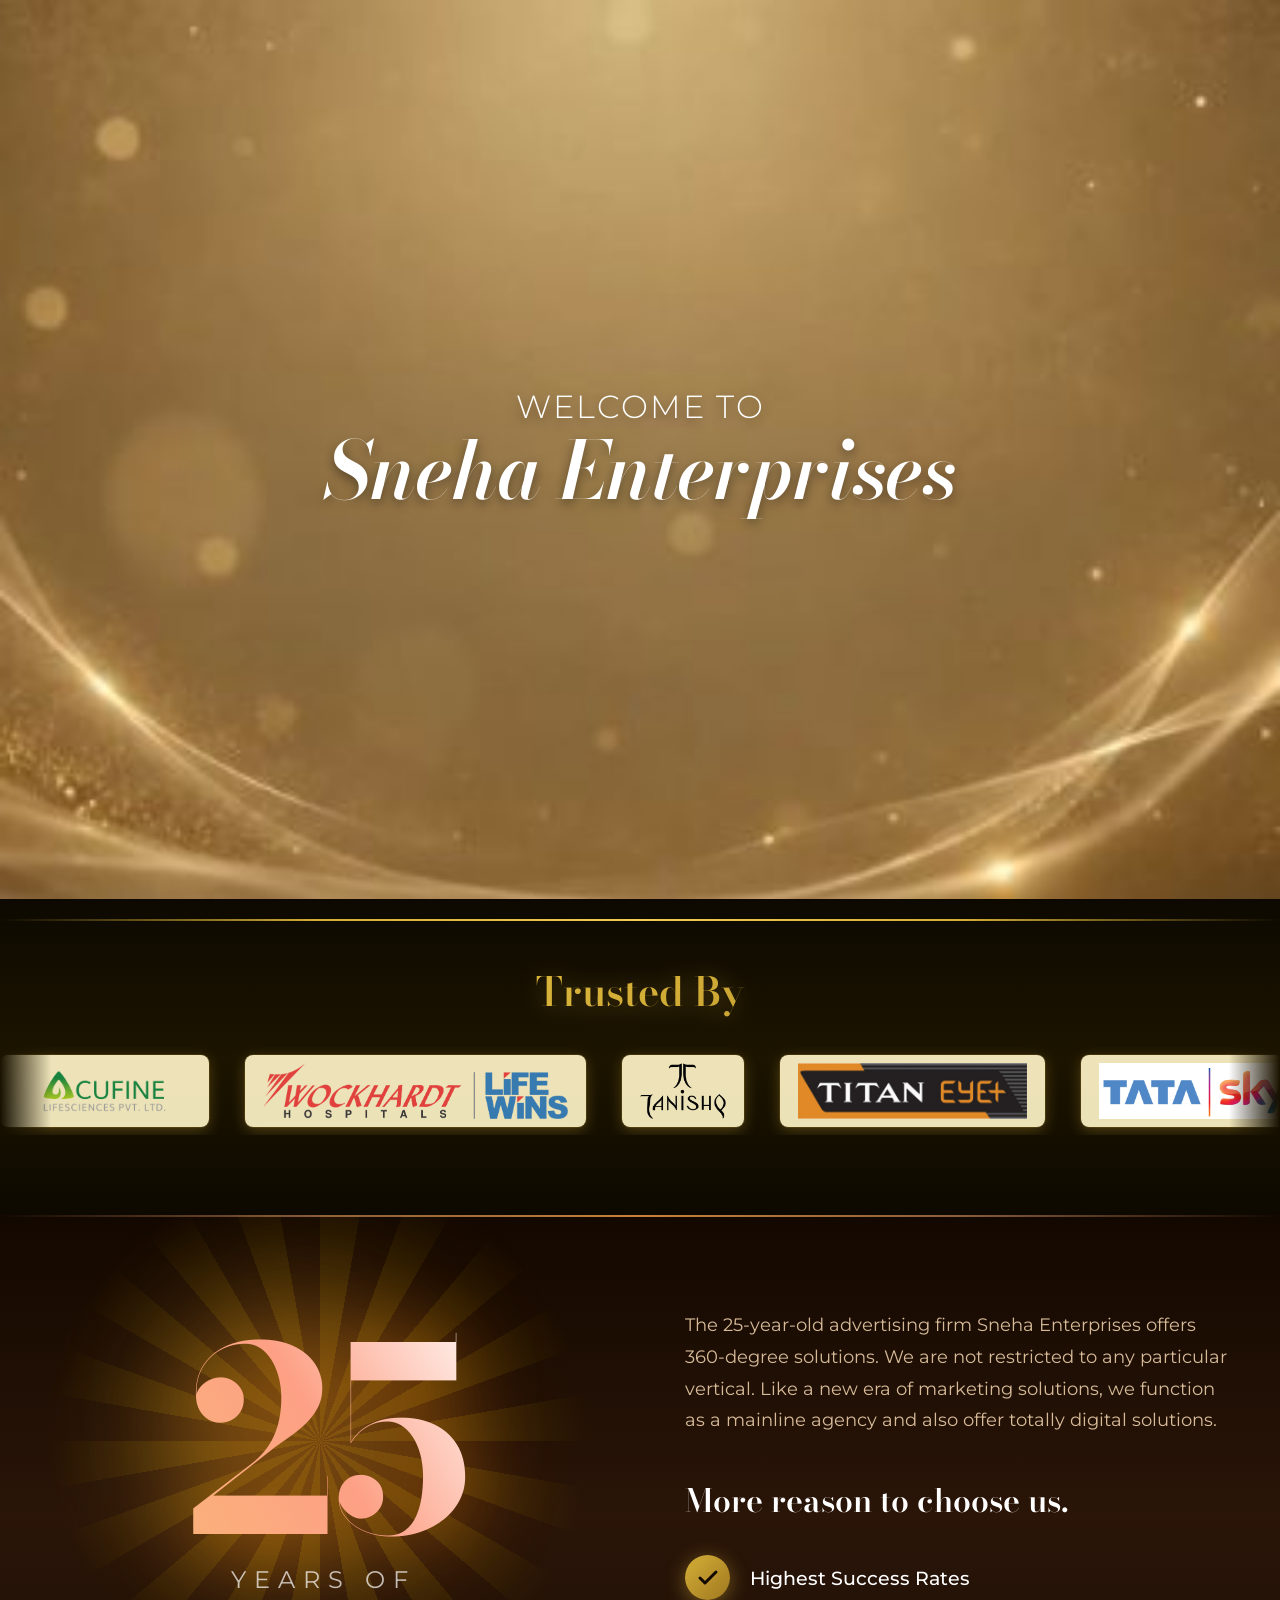
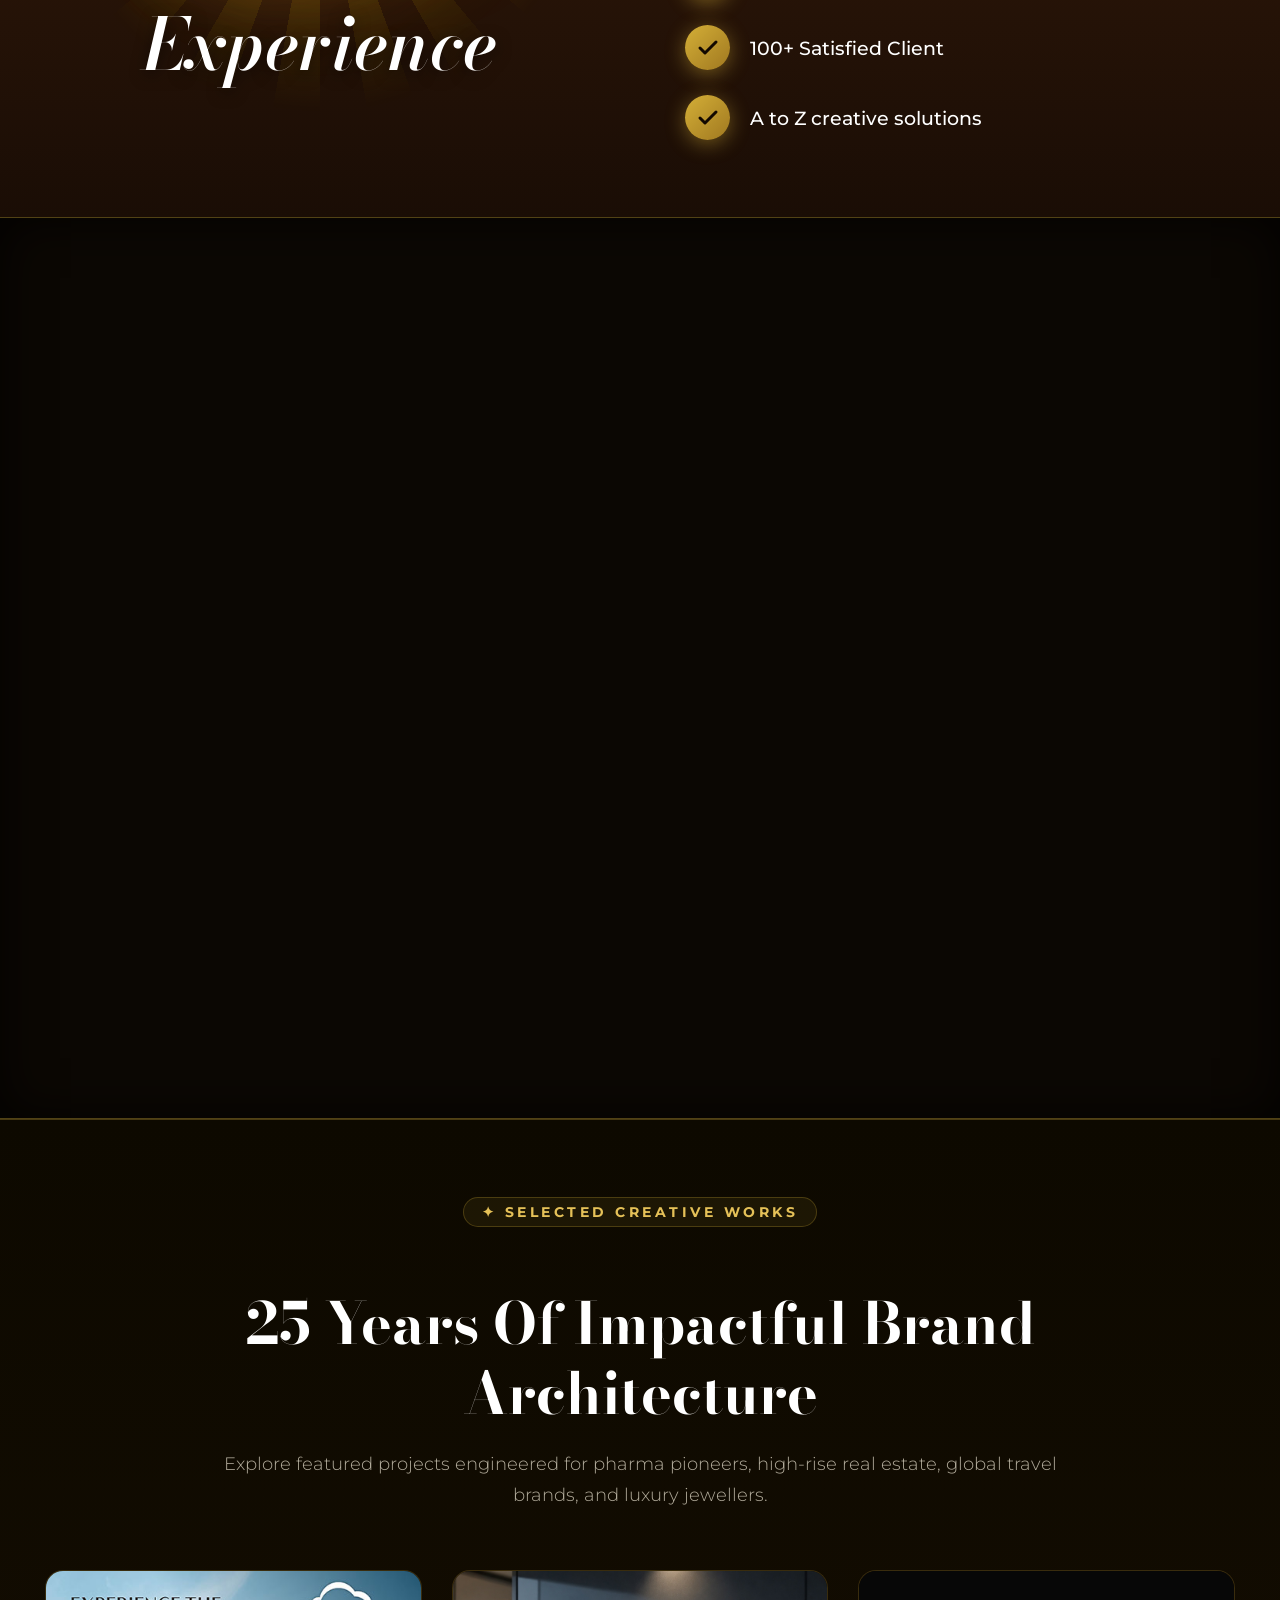
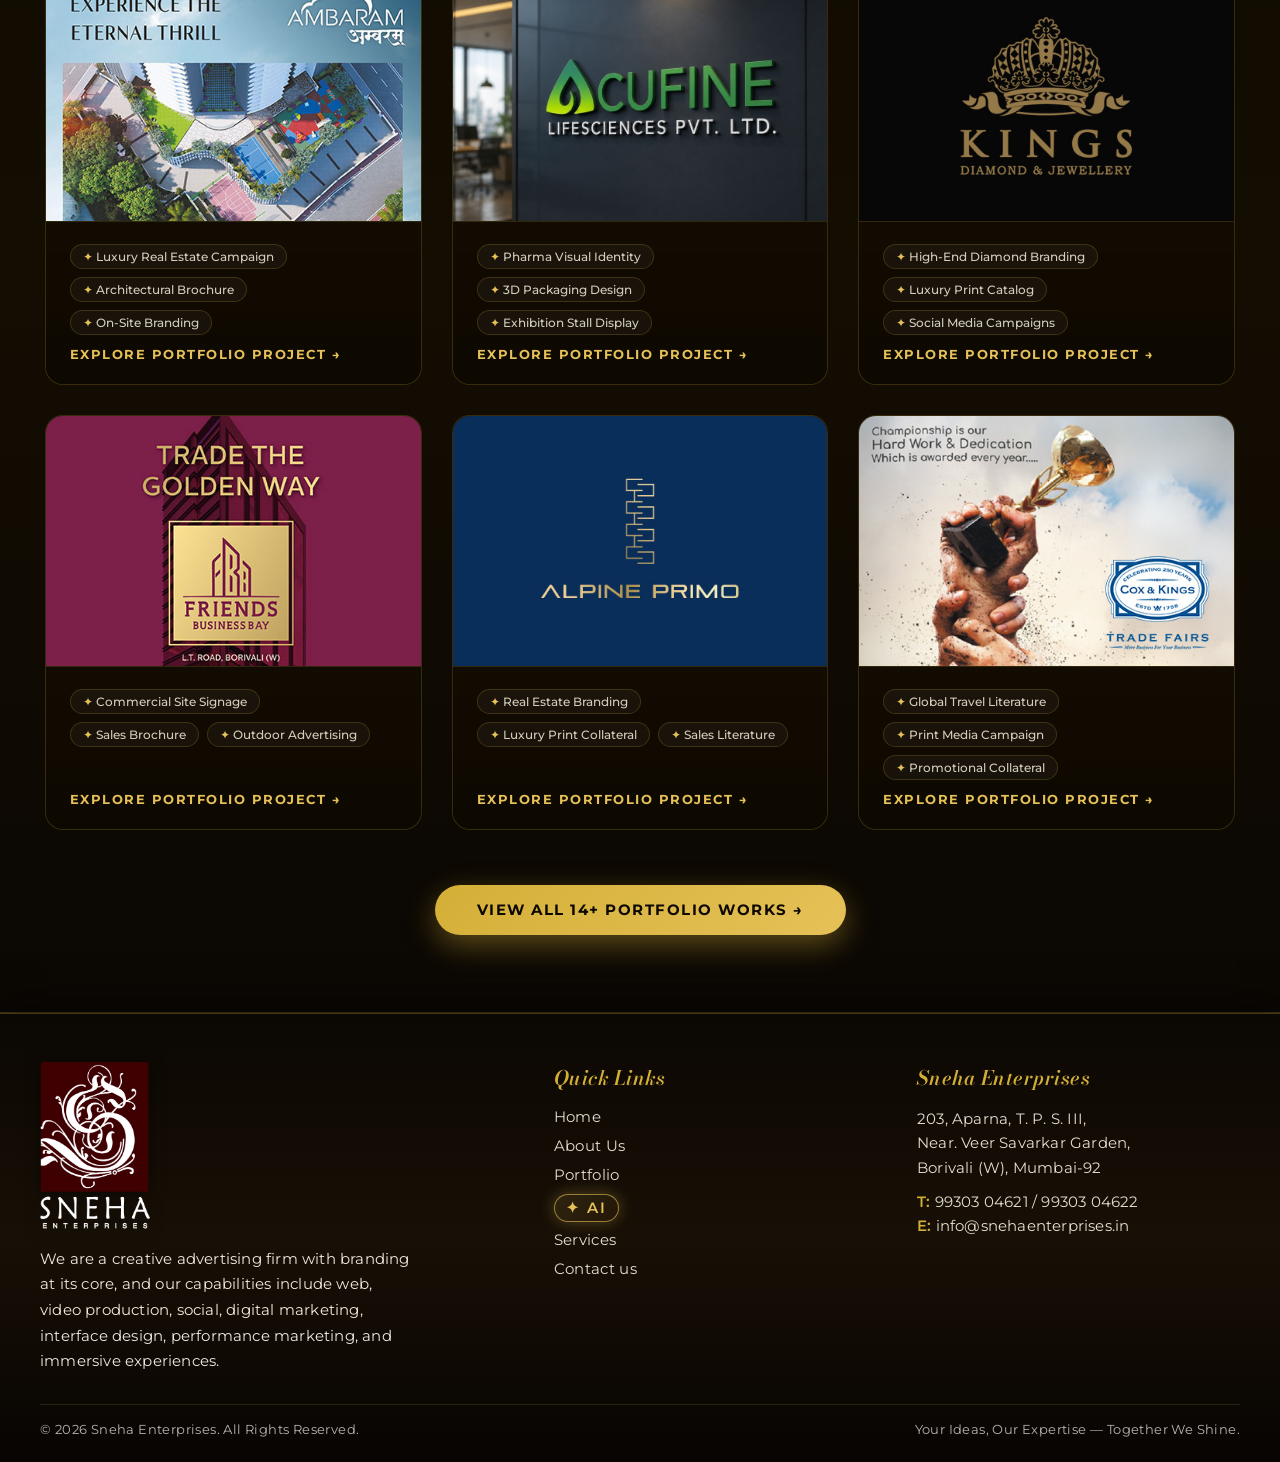
==== index.html @ 206e4aad "Smooth subtle gold shimmer; set 1250px threshold for desktop MP4 and optimize layouts below 1250px" ====
<!DOCTYPE html>
<html lang="en">
<head>
    <meta charset="UTF-8">
    <meta name="viewport" content="width=device-width, initial-scale=1.0">
    <title>Sneha Enterprises</title>
    <!-- Favicon / Brand Tab Icon -->
    <link rel="icon" type="image/x-icon" href="favicon.ico">
    <link rel="icon" type="image/png" sizes="32x32" href="assets/images/favicon-32x32.png">
    <link rel="icon" type="image/png" sizes="16x16" href="assets/images/favicon-16x16.png">
    <link rel="icon" type="image/png" sizes="48x48" href="assets/images/favicon-48x48.png">
    <link rel="apple-touch-icon" sizes="180x180" href="assets/images/apple-touch-icon.png">
    <link rel="shortcut icon" href="favicon.ico">
    <link rel="preconnect" href="https://fonts.googleapis.com">
    <link rel="preconnect" href="https://fonts.gstatic.com" crossorigin>
    <link href="https://fonts.googleapis.com/css2?family=Montserrat:wght@300;400;500;600;700&family=Bodoni+Moda:ital,opsz,wght@0,6..96,400..900;1,6..96,400..900&display=swap" rel="stylesheet">
    <link rel="preload" href="assets/images/video_first_frame.jpg" as="image">
    <link rel="preload" href="assets/images/Sneha enterprises home page.mp4" as="video" type="video/mp4">
    <!-- Instant Preload All 20 Client Logos for Zero-Delay Mobile Floating -->
    <link rel="preload" href="assets/images/Acufine.png" as="image">
    <link rel="preload" href="assets/images/Wockhard.png" as="image">
    <link rel="preload" href="assets/images/Tanishq_Logo.svg_.png" as="image">
    <link rel="preload" href="assets/images/titan-eye-plus-e1753623185759.jpg" as="image">
    <link rel="preload" href="assets/images/Tata_Sky_Logo-scaled.jpg" as="image">
    <link rel="preload" href="assets/images/RNA.png" as="image">
    <link rel="preload" href="assets/images/sheth-creators.png" as="image">
    <link rel="preload" href="assets/images/logo.jpg" as="image">
    <link rel="preload" href="assets/images/Sky_screen.png" as="image">
    <link rel="preload" href="assets/images/uni-new-logo.png" as="image">
    <link rel="preload" href="assets/images/Yamuna.png" as="image">
    <link rel="preload" href="assets/images/IPSIT-Logo-01.png" as="image">
    <link rel="preload" href="assets/images/dovay_logo.png" as="image">
    <link rel="preload" href="assets/images/Prima.jpg" as="image">
    <link rel="preload" href="assets/images/Screen-tex_logo.png" as="image">
    <link rel="preload" href="assets/images/Sanskruti.jpg" as="image">
    <link rel="preload" href="assets/images/Star_rays-e1753624153785.png" as="image">
    <link rel="preload" href="assets/images/big-bazaa.png" as="image">
    <link rel="preload" href="assets/images/Sony.webp" as="image">
    <link rel="preload" href="assets/images/Croma.png" as="image">
    <script>
        // Instant In-Memory Image Preloader for Mobile & Desktop
        (function() {
            var clientImgs = [
                'assets/images/video_first_frame.jpg',
                'assets/images/Acufine.png', 'assets/images/Wockhard.png', 'assets/images/Tanishq_Logo.svg_.png',
                'assets/images/titan-eye-plus-e1753623185759.jpg', 'assets/images/Tata_Sky_Logo-scaled.jpg',
                'assets/images/RNA.png', 'assets/images/sheth-creators.png', 'assets/images/logo.jpg',
                'assets/images/Sky_screen.png', 'assets/images/uni-new-logo.png', 'assets/images/Yamuna.png',
                'assets/images/IPSIT-Logo-01.png', 'assets/images/dovay_logo.png', 'assets/images/Prima.jpg',
                'assets/images/Screen-tex_logo.png', 'assets/images/Sanskruti.jpg',
                'assets/images/Star_rays-e1753624153785.png', 'assets/images/big-bazaa.png',
                'assets/images/Sony.webp', 'assets/images/Croma.png'
            ];
            for (var i = 0; i < clientImgs.length; i++) {
                var img = new Image();
                img.src = clientImgs[i];
            }
        })();

        // Instant Global Touch / Tap Highlight Function (Active from Start)
        function highlightMarquee(img) {
            if (!img) return;
            var track = img.closest ? img.closest('.marquee-track') : img.parentElement;
            if (track) {
                var all = track.querySelectorAll('img');
                for (var i = 0; i < all.length; i++) {
                    all[i].classList.remove('tapped-white');
                    all[i].style.removeProperty('background-color');
                    all[i].style.removeProperty('box-shadow');
                    all[i].style.removeProperty('filter');
                }
            }
            img.classList.add('tapped-white');
            img.style.setProperty('background-color', '#ffffff', 'important');
            img.style.setProperty('box-shadow', '0 10px 35px rgba(212, 175, 55, 0.95), 0 0 20px rgba(255, 220, 100, 0.8), 0 0 0 2.5px #d4af37', 'important');
            img.style.setProperty('filter', 'brightness(1.15)', 'important');
            
            clearTimeout(img._tTimer);
            img._tTimer = setTimeout(function() {
                img.classList.remove('tapped-white');
                img.style.removeProperty('background-color');
                img.style.removeProperty('box-shadow');
                img.style.removeProperty('filter');
            }, 2500);
        }
    </script>
    <style>
        body, html {
            margin: 0;
            padding: 0;
            width: 100%;
            background-color: #0d0900;
            font-family: 'Montserrat', sans-serif;
            scroll-behavior: smooth;
        }

        .video-section {
            position: relative;
            width: 100%;
            height: 100vh;
            overflow: hidden;
            background: #967342 url('assets/images/video_first_frame.jpg') center/cover no-repeat;
        }

        .video-section video {
            position: absolute;
            top: 0;
            left: 0;
            width: 100%;
            height: 100%;
            object-fit: cover;
            z-index: 1;
            transform: translate3d(0, 0, 0);
            backface-visibility: hidden;
            will-change: transform;
            background: #967342 url('assets/images/video_first_frame.jpg') center/cover no-repeat;
        }

        .hero-text {
            position: absolute;
            top: 50%;
            left: 50%;
            transform: translate(-50%, -50%);
            z-index: 10;
            color: #ffffff;
            text-align: center;
            pointer-events: none;
            text-shadow: 0 4px 12px rgba(0,0,0,0.4);
            opacity: 1;
            transition: opacity 0.8s cubic-bezier(0.25, 1, 0.5, 1);
            will-change: opacity;
            width: 90%;
            max-width: 900px;
            box-sizing: border-box;
        }

        .hero-text.hidden {
            opacity: 0;
        }

        .hero-text h2 {
            font-size: clamp(0.95rem, 3vw, 2rem);
            font-weight: 300;
            margin: 0;
            letter-spacing: 2px;
            text-transform: uppercase;
        }

        .hero-text h1 {
            font-family: 'Bodoni Moda', serif;
            font-size: clamp(2rem, 6.5vw, 5rem);
            font-weight: 600;
            font-style: italic;
            margin: 0;
            letter-spacing: -1px;
            line-height: 1.1;
            overflow-wrap: break-word;
            word-break: break-word;
        }
        
        header {
            position: fixed;
            top: 0;
            left: 0;
            width: 100%;
            padding: 20px 50px;
            display: flex;
            justify-content: space-between;
            align-items: center;
            z-index: 1000;
            box-sizing: border-box;
            background: linear-gradient(to bottom, rgba(13,9,0,0.92) 0%, rgba(13,9,0,0.6) 70%, rgba(0,0,0,0) 100%);
            backdrop-filter: blur(10px);
            -webkit-backdrop-filter: blur(10px);
            opacity: 0;
            pointer-events: none;
            transform: translateY(-15px);
            transition: opacity 0.8s cubic-bezier(0.16, 1, 0.3, 1), transform 0.8s cubic-bezier(0.16, 1, 0.3, 1), padding 0.3s ease, background 0.3s ease;
        }

        header.visible {
            opacity: 1;
            pointer-events: auto;
            transform: translateY(0);
        }

        .header-left {
            display: flex;
            align-items: center;
            gap: 25px;
            flex-shrink: 0;
            min-width: 0;
        }

        .header-logo {
            display: flex;
            align-items: center;
            gap: 15px;
            color: #fff;
            text-decoration: none;
            flex-shrink: 0;
            white-space: nowrap !important;
        }

        .header-logo .brand-text {
            color: #ffffff !important;
            font-size: 1.5rem;
            font-weight: 600;
            letter-spacing: 1px;
            text-transform: uppercase;
            white-space: nowrap !important;
        }

        .header-logo img {
            height: 40px;
            width: auto;
            border-radius: 4px;
        }

        .header-contact {
            display: flex;
            align-items: center;
            gap: 15px;
            font-size: 0.85rem;
            color: rgba(255, 255, 255, 0.8);
            border-left: 1px solid rgba(255, 255, 255, 0.25);
            padding-left: 20px;
            flex-shrink: 0;
            white-space: nowrap !important;
        }

        .contact-item {
            display: inline-flex;
            align-items: center;
            gap: 6px;
            color: rgba(255, 255, 255, 0.85);
            text-decoration: none;
            transition: color 0.3s ease;
            white-space: nowrap !important;
            flex-shrink: 0;
        }

        .contact-item span {
            white-space: nowrap !important;
        }

        .contact-item:hover {
            color: #fff;
        }

        .contact-item svg {
            width: 14px;
            height: 14px;
            stroke: #d4af37;
        }

        .contact-divider {
            color: rgba(255, 255, 255, 0.3);
            white-space: nowrap !important;
        }

        /* ── Innovative Floating Social Bar ── */
        .floating-social {
            position: fixed;
            right: 0;
            top: 50%;
            transform: translateY(-50%);
            z-index: 999;
            display: flex;
            flex-direction: column;
            gap: 12px;
            opacity: 0;
            pointer-events: none;
            transition: opacity 0.8s cubic-bezier(0.25, 1, 0.5, 1);
            will-change: opacity;
        }

        .floating-social.visible {
            opacity: 1;
            pointer-events: auto;
        }

        .social-btn {
            position: relative;
            display: flex;
            align-items: center;
            height: 48px;
            padding-right: 14px;
            padding-left: 14px;
            border-top-left-radius: 50px;
            border-bottom-left-radius: 50px;
            border-top-right-radius: 0;
            border-bottom-right-radius: 0;
            text-decoration: none;
            overflow: hidden;
            transition: padding-left 0.4s cubic-bezier(0.16, 1, 0.3, 1),
                        box-shadow 0.4s ease;
        }

        /* Platform-specific brand gradients */
        .social-btn.facebook {
            background: linear-gradient(135deg, #1877f2, #0a58ca);
            box-shadow: -4px 0 25px rgba(24, 119, 242, 0.35);
        }
        .social-btn.instagram {
            background: linear-gradient(135deg, #f58529, #dd2a7b, #8134af, #515bd4);
            box-shadow: -4px 0 25px rgba(221, 42, 123, 0.4);
        }

        /* Pulsing glow ring on each button */
        .social-btn::before {
            content: '';
            position: absolute;
            inset: -4px;
            border-radius: inherit;
            background: inherit;
            opacity: 0.3;
            filter: blur(10px);
            animation: socialPulse 2.5s ease-in-out infinite alternate;
            z-index: -1;
        }

        @keyframes socialPulse {
            0%   { opacity: 0.25; transform: scale(1);   }
            100% { opacity: 0.6;  transform: scale(1.15); }
        }

        .social-btn .social-icon {
            width: 22px;
            height: 22px;
            fill: #fff;
            flex-shrink: 0;
            transition: transform 0.4s cubic-bezier(0.16, 1, 0.3, 1);
        }

        /* Hidden label that slides out on hover */
        .social-btn .social-label {
            color: #fff;
            font-family: 'Montserrat', sans-serif;
            font-size: 0.78rem;
            font-weight: 600;
            letter-spacing: 0.5px;
            text-transform: uppercase;
            white-space: nowrap;
            max-width: 0;
            overflow: hidden;
            opacity: 0;
            margin-left: 0;
            transition: max-width 0.4s cubic-bezier(0.16, 1, 0.3, 1),
                        opacity 0.3s ease,
                        margin-left 0.4s ease;
        }

        .social-btn:hover .social-label {
            max-width: 100px;
            opacity: 1;
            margin-left: 10px;
        }

        .social-btn:hover .social-icon {
            transform: rotate(-10deg) scale(1.1);
        }

        .social-btn:hover {
            padding-left: 18px;
        }

        .social-btn.facebook:hover {
            box-shadow: -6px 0 30px rgba(24, 119, 242, 0.7);
        }
        .social-btn.instagram:hover {
            box-shadow: -6px 0 30px rgba(221, 42, 123, 0.7);
        }

        .nav-links {
            display: flex;
            align-items: center;
            gap: 30px;
            list-style: none;
            margin: 0;
            padding: 0;
            flex-shrink: 0;
        }

        .nav-links li {
            list-style: none;
            flex-shrink: 0;
        }

        .nav-links li a {
            color: #fff;
            text-decoration: none;
            font-size: 0.9rem;
            font-weight: 300;
            letter-spacing: 1px;
            text-transform: uppercase;
            transition: color 0.3s;
            white-space: nowrap !important;
        }

        .nav-links li a:hover {
            color: #d4af37;
        }

        /* AI Nav Badge */
        .nav-ai-link {
            position: relative;
            color: #e5c158 !important;
            font-weight: 600 !important;
            letter-spacing: 2px !important;
            padding: 5px 14px !important;
            border: 1px solid rgba(229, 193, 88, 0.6);
            border-radius: 20px;
            background: linear-gradient(135deg, rgba(229,193,88,0.12), rgba(180,120,40,0.08));
            box-shadow: 0 0 15px rgba(229, 193, 88, 0.3);
            transition: all 0.35s ease !important;
            animation: navAiPulse 2.5s ease-in-out infinite;
        }
        .nav-ai-link:hover {
            color: #fff !important;
            background: linear-gradient(135deg, rgba(229,193,88,0.35), rgba(180,120,40,0.25)) !important;
            box-shadow: 0 0 28px rgba(229, 193, 88, 0.7), 0 0 8px rgba(255,255,255,0.2) !important;
            transform: scale(1.06);
        }
        @keyframes navAiPulse {
            0%, 100% { box-shadow: 0 0 12px rgba(229,193,88,0.3); }
            50% { box-shadow: 0 0 26px rgba(229,193,88,0.7), 0 0 50px rgba(229,193,88,0.15); }
        }

        .final-content {
            position: absolute;
            top: 50%;
            left: 8%;
            transform: translateY(calc(-50% + 25px));
            z-index: 10;
            color: #ffffff;
            opacity: 0;
            max-width: 580px;
            box-sizing: border-box;
            background: linear-gradient(135deg, rgba(14, 9, 2, 0.86) 0%, rgba(26, 17, 4, 0.76) 100%);
            backdrop-filter: blur(24px) saturate(180%);
            -webkit-backdrop-filter: blur(24px) saturate(180%);
            border: 1px solid rgba(212, 175, 55, 0.38);
            border-radius: 24px;
            padding: 38px 36px;
            box-shadow: 0 25px 60px rgba(0,0,0,0.7), 0 0 45px rgba(212,175,55,0.18), inset 0 1px 0 rgba(255, 235, 170, 0.28);
            pointer-events: none;
            transition: opacity 1.2s cubic-bezier(0.16, 1, 0.3, 1), transform 1.2s cubic-bezier(0.16, 1, 0.3, 1), box-shadow 0.4s ease;
            will-change: opacity, transform;
        }

        .final-content.visible {
            opacity: 1;
            transform: translateY(-50%);
            pointer-events: auto;
        }

        .hero-eyebrow-pill {
            display: inline-flex;
            align-items: center;
            gap: 8px;
            padding: 6px 14px;
            border-radius: 30px;
            background: rgba(212, 175, 55, 0.12);
            border: 1px solid rgba(212, 175, 55, 0.4);
            margin-bottom: 18px;
            box-shadow: 0 0 16px rgba(212, 175, 55, 0.15);
        }

        .hero-eyebrow-pill .pill-dot {
            width: 6px;
            height: 6px;
            border-radius: 50%;
            background: #ffd700;
            box-shadow: 0 0 8px #ffd700;
            animation: pulseGoldDot 2s ease-in-out infinite;
        }

        .hero-eyebrow-pill .pill-text {
            font-family: 'Montserrat', sans-serif;
            font-size: 0.72rem;
            font-weight: 700;
            letter-spacing: 2px;
            text-transform: uppercase;
            color: #e5c158;
        }

        .hero-eyebrow-pill .pill-sparkle {
            color: #ffd700;
            font-size: 0.75rem;
        }

        @keyframes pulseGoldDot {
            0%, 100% { transform: scale(1); opacity: 0.8; }
            50% { transform: scale(1.4); opacity: 1; box-shadow: 0 0 12px #ffe066; }
        }

        .final-content h3 {
            font-family: 'Bodoni Moda', serif;
            font-size: 3.1rem;
            font-weight: 600;
            font-style: italic;
            margin: 0 0 16px 0;
            line-height: 1.15;
            letter-spacing: -0.5px;
            color: #ffffff;
            text-shadow: 0 4px 18px rgba(0,0,0,0.7);
        }

        .gold-gradient-text {
            background: linear-gradient(120deg,
                #c8960a 0%,
                #e8c038 20%,
                #ffd700 40%,
                #fff4b0 52%,
                #ffd700 65%,
                #d4a010 85%,
                #c8960a 100%
            );
            background-size: 220% auto;
            -webkit-background-clip: text;
            background-clip: text;
            -webkit-text-fill-color: transparent;
            animation: goldTextShimmer 9s ease-in-out infinite;
            display: inline-block;
            filter: drop-shadow(0 0 6px rgba(212, 175, 55, 0.4));
        }

        @keyframes goldTextShimmer {
            0%, 100% { background-position: 0% center; }
            50%       { background-position: 220% center; }
        }

        .final-content p {
            font-size: 1.05rem;
            font-weight: 300;
            line-height: 1.7;
            margin: 0 0 24px 0;
            color: rgba(255, 255, 255, 0.9);
            text-shadow: 0 2px 10px rgba(0,0,0,0.5);
        }

        .hero-quick-stats {
            display: flex;
            align-items: center;
            justify-content: space-between;
            padding: 14px 18px;
            margin-bottom: 24px;
            background: rgba(0, 0, 0, 0.35);
            border: 1px solid rgba(212, 175, 55, 0.22);
            border-radius: 14px;
        }

        .hqs-item {
            display: flex;
            flex-direction: column;
            align-items: center;
            text-align: center;
            flex: 1;
        }

        .hqs-num {
            font-family: 'Bodoni Moda', serif;
            font-size: 1.45rem;
            font-weight: 700;
            font-style: italic;
            color: #e5c158;
            line-height: 1;
            margin-bottom: 3px;
            text-shadow: 0 2px 8px rgba(229, 193, 88, 0.3);
        }

        .hqs-label {
            font-family: 'Montserrat', sans-serif;
            font-size: 0.65rem;
            font-weight: 600;
            letter-spacing: 0.8px;
            text-transform: uppercase;
            color: rgba(255, 255, 255, 0.72);
            white-space: nowrap;
        }

        .hqs-divider {
            width: 1px;
            height: 28px;
            background: rgba(212, 175, 55, 0.3);
        }

        .hero-actions {
            display: flex;
            align-items: center;
            gap: 14px;
            flex-wrap: wrap;
        }

        .btn-showcase {
            display: inline-flex;
            align-items: center;
            gap: 10px;
            padding: 13px 28px;
            background: linear-gradient(135deg, #d4af37 0%, #f3d46a 50%, #b88612 100%);
            color: #0e0902 !important;
            text-decoration: none;
            font-size: 0.88rem;
            font-weight: 700;
            text-transform: uppercase;
            letter-spacing: 1.5px;
            border-radius: 50px;
            box-shadow: 0 8px 25px rgba(212,175,55,0.45);
            transition: all 0.35s ease;
        }

        .btn-showcase:hover {
            transform: translateY(-2px);
            box-shadow: 0 14px 35px rgba(212,175,55,0.65);
            background: linear-gradient(135deg, #f6df82 0%, #ffd700 50%, #c99318 100%);
        }

        .btn-showcase .btn-arrow {
            width: 16px;
            height: 16px;
            stroke: #0e0902;
            transition: transform 0.3s ease;
        }

        .btn-showcase:hover .btn-arrow {
            transform: translateX(4px);
        }

        .btn-subtle {
            display: inline-flex;
            align-items: center;
            padding: 12px 24px;
            background: rgba(255, 255, 255, 0.05);
            color: #ffffff !important;
            text-decoration: none;
            font-size: 0.85rem;
            font-weight: 600;
            text-transform: uppercase;
            letter-spacing: 1.5px;
            border: 1px solid rgba(212, 175, 55, 0.45);
            border-radius: 50px;
            transition: all 0.35s ease;
            backdrop-filter: blur(8px);
            -webkit-backdrop-filter: blur(8px);
        }

        .btn-subtle:hover {
            background: rgba(212, 175, 55, 0.15);
            border-color: rgba(212, 175, 55, 0.8);
            color: #ffd700 !important;
            transform: translateY(-2px);
        }

        .hero-scroll-indicator {
            position: absolute;
            bottom: 24px;
            left: 50%;
            transform: translateX(-50%) translateY(15px);
            display: flex;
            flex-direction: column;
            align-items: center;
            gap: 8px;
            z-index: 15;
            opacity: 0;
            pointer-events: none;
            transition: opacity 1s ease 0.5s, transform 1s ease 0.5s;
        }

        .hero-scroll-indicator.visible {
            opacity: 0.9;
            transform: translateX(-50%) translateY(0);
            pointer-events: auto;
        }

        .scroll-mouse {
            width: 20px;
            height: 32px;
            border: 2px solid rgba(212, 175, 55, 0.6);
            border-radius: 12px;
            display: flex;
            justify-content: center;
            padding-top: 6px;
            box-sizing: border-box;
            background: rgba(14, 9, 2, 0.4);
        }

        .scroll-wheel {
            width: 3px;
            height: 6px;
            background: #ffd700;
            border-radius: 2px;
            animation: scrollWheelBounce 2s cubic-bezier(0.65, 0, 0.35, 1) infinite;
        }

        .scroll-label {
            font-family: 'Montserrat', sans-serif;
            font-size: 0.62rem;
            font-weight: 600;
            letter-spacing: 2.5px;
            color: rgba(255, 255, 255, 0.75);
            text-transform: uppercase;
        }

        @keyframes scrollWheelBounce {
            0% { transform: translateY(0); opacity: 1; }
            50% { transform: translateY(8px); opacity: 0.2; }
            100% { transform: translateY(0); opacity: 1; }
        }

        /* ── GOLD SECTION: Clients ── */
        .clients-section {
            background: linear-gradient(180deg, #0d0900 0%, #1c1400 50%, #0d0900 100%);
            padding: 20px 0 80px 0;
            margin-top: -1px;
            overflow: hidden;
            position: relative;
            z-index: 50;
        }

        /* Gold top-border accent line */
        .clients-section::before {
            content: '';
            display: block;
            height: 2px;
            background: linear-gradient(90deg, transparent, #d4af37, #f0cc50, #d4af37, transparent);
            margin-bottom: 40px;
        }
        
        .clients-section h2 {
            text-align: center;
            font-family: 'Bodoni Moda', serif;
            font-size: 2.5rem;
            background: linear-gradient(135deg, #f0cc50, #d4af37, #a07820);
            -webkit-background-clip: text;
            -webkit-text-fill-color: transparent;
            background-clip: text;
            margin-bottom: 25px;
            font-weight: 600;
            filter: drop-shadow(0 2px 12px rgba(212,175,55,0.4));
        }

        .marquee-container {
            width: 100%;
            overflow: hidden;
            position: relative;
            padding: 8px 0;
            -webkit-user-select: none;
            user-select: none;
            -webkit-touch-callout: none;
            -webkit-mask-image: linear-gradient(to right, transparent 0%, black 4%, black 96%, transparent 100%);
            mask-image: linear-gradient(to right, transparent 0%, black 4%, black 96%, transparent 100%);
        }

        .marquee-track {
            display: flex;
            width: max-content;
            gap: 36px;
            align-items: center;
            will-change: transform;
            transform: translate3d(-50%, 0, 0);
            -webkit-transform: translate3d(-50%, 0, 0);
            -webkit-animation: marqueeLeftToRight 26s linear infinite;
            animation: marqueeLeftToRight 26s linear infinite;
            -webkit-animation-fill-mode: both;
            animation-fill-mode: both;
            -webkit-backface-visibility: hidden;
            backface-visibility: hidden;
        }

        .marquee-track img {
            height: 56px;
            width: auto;
            max-width: none;
            object-fit: contain;
            background-color: rgba(255, 245, 200, 0.92);
            padding: 8px 18px;
            border-radius: 8px;
            box-shadow: 0 4px 15px rgba(212,175,55,0.3), 0 0 0 1px rgba(212,175,55,0.15);
            flex-shrink: 0;
            display: block;
            cursor: pointer;
            pointer-events: auto !important;
            touch-action: manipulation !important;
            -webkit-transform: translateZ(0);
            transform: translateZ(0);
            -webkit-backface-visibility: hidden;
            backface-visibility: hidden;
            -webkit-user-drag: none;
            -webkit-user-select: none;
            user-select: none;
            -webkit-touch-callout: none;
            -webkit-tap-highlight-color: transparent;
            transition: background-color 0.2s ease, box-shadow 0.2s ease, filter 0.2s ease;
        }

        .marquee-track img:hover,
        .marquee-track img:active,
        .marquee-track img.tapped-white {
            background-color: #ffffff !important;
            box-shadow: 0 8px 30px rgba(212, 175, 55, 0.8), 0 0 0 2px rgba(212, 175, 55, 0.6) !important;
            filter: brightness(1.08) !important;
        }

        @keyframes marqueeLeftToRight {
            0% { transform: translate3d(-50%, 0, 0); }
            100% { transform: translate3d(0, 0, 0); }
        }
        @-webkit-keyframes marqueeLeftToRight {
            0% { -webkit-transform: translate3d(-50%, 0, 0); }
            100% { -webkit-transform: translate3d(0, 0, 0); }
        }

        /* ── BROWN SECTION: Why Choose Us ── */
        .why-choose-us {
            background: linear-gradient(180deg, #130800 0%, #2a1508 50%, #1a0d05 100%);
            padding: clamp(45px, 6vw, 80px) clamp(16px, 3.5vw, 50px);
            color: #fff;
            position: relative;
            z-index: 50;
            overflow: hidden;
            box-sizing: border-box;
        }

        /* Brown top-border accent line */
        .why-choose-us::before {
            content: '';
            position: absolute;
            top: 0; left: 0; right: 0;
            height: 2px;
            background: linear-gradient(90deg, transparent, #8b5e3c, #c8813a, #8b5e3c, transparent);
        }

        .wcu-container {
            max-width: 1200px;
            margin: 0 auto;
            display: flex;
            align-items: center;
            justify-content: space-between;
            gap: 50px;
            opacity: 0;
            transform: translateY(40px);
            transition: opacity 1s ease, transform 1s ease;
        }

        .wcu-container.visible {
            opacity: 1;
            transform: translateY(0);
        }

        .wcu-left {
            flex: 1;
            display: flex;
            justify-content: center;
            align-items: center;
            position: relative;
            width: 100%;
        }

        .experience-typography {
            display: flex;
            flex-direction: column;
            align-items: center;
            justify-content: center;
            text-align: center;
            width: 100%;
            position: relative;
            margin: 0 auto;
        }

        .number-container {
            position: relative;
            display: inline-flex;
            justify-content: center;
            align-items: center;
            margin: 0 auto;
        }

        /* Ambient Orbs & New Aura */
        .starburst-aura {
            position: absolute;
            top: 50%;
            left: 50%;
            width: min(85vw, 550px);
            height: min(85vw, 550px);
            margin-top: calc(-1 * min(42.5vw, 275px));
            margin-left: calc(-1 * min(42.5vw, 275px));
            background: repeating-conic-gradient(
                from 0deg,
                rgba(255, 215, 0, 0.15) 0deg 10deg,
                transparent 10deg 20deg
            );
            border-radius: 50%;
            mask-image: radial-gradient(circle, black 30%, transparent 70%);
            -webkit-mask-image: radial-gradient(circle, black 30%, transparent 70%);
            animation: rotateAura 40s linear infinite;
            animation-play-state: paused;
            z-index: 0;
            pointer-events: none;
        }

        .wcu-container.visible .starburst-aura {
            animation-play-state: running;
        }

        @keyframes rotateAura {
            0% { transform: rotate(0deg) scale(1); }
            50% { transform: rotate(180deg) scale(1.1); }
            100% { transform: rotate(360deg) scale(1); }
        }

        .ambient-orb {
            position: absolute;
            border-radius: 50%;
            filter: blur(60px);
            opacity: 0.8;
            z-index: 0;
            animation: floatOrb 8s ease-in-out infinite alternate;
            animation-play-state: paused;
        }

        .wcu-container.visible .ambient-orb {
            animation-play-state: running;
        }

        .orb-1 {
            width: 250px;
            height: 250px;
            background: rgba(212, 175, 55, 0.35);
            top: -30px;
            left: -20px;
        }

        .orb-2 {
            width: 300px;
            height: 300px;
            background: rgba(160, 80, 20, 0.3);
            bottom: -20px;
            right: 0px;
            animation-duration: 12s;
            animation-delay: -5s;
        }

        @keyframes floatOrb {
            0% { transform: translate(0, 0) scale(1); }
            100% { transform: translate(50px, 50px) scale(1.2); }
        }

        /* Gold Particles Animation */
        .gold-particle {
            position: absolute;
            width: 6px;
            height: 6px;
            background: #ffd700;
            border-radius: 50%;
            box-shadow: 0 0 12px #ffd700, 0 0 20px #ff8c00;
            animation: floatParticle linear infinite;
            z-index: 0;
            opacity: 0;
        }
        
        .p1 { top: 15%; left: 5%; animation-duration: 12s; }
        .p2 { top: 85%; left: 85%; animation-duration: 18s; animation-delay: -5s; }
        .p3 { top: 35%; left: 90%; animation-duration: 10s; animation-delay: -2s; }
        .p4 { top: 90%; left: 15%; animation-duration: 15s; animation-delay: -8s; }
        .p5 { top: -5%; left: 60%; animation-duration: 14s; animation-delay: -3s; }
        
        @keyframes floatParticle {
            0% { transform: translateY(0) scale(0.5); opacity: 0; }
            25% { opacity: 1; }
            75% { opacity: 1; }
            100% { transform: translateY(-150px) scale(1.5); opacity: 0; }
        }

        /* Shooting Stars */
        .sparkle-trail {
            position: absolute;
            width: 150px;
            height: 2px;
            background: linear-gradient(90deg, transparent, rgba(255, 255, 255, 0.9), transparent);
            box-shadow: 0 0 10px rgba(255,255,255,0.5);
            animation: shootStar 6s infinite;
            transform: rotate(-45deg);
            opacity: 0;
            z-index: 3;
            pointer-events: none;
        }

        .s1 { top: 20%; left: -10%; animation-delay: 0s; }
        .s2 { top: 60%; left: 40%; animation-delay: 2.5s; }
        .s3 { top: 80%; left: 0%; animation-delay: 5s; }

        @keyframes shootStar {
            0% { transform: rotate(-45deg) translateX(-150px); opacity: 0; }
            10% { opacity: 1; }
            20% { transform: rotate(-45deg) translateX(400px); opacity: 0; }
            100% { transform: rotate(-45deg) translateX(400px); opacity: 0; }
        }

        .big-number {
            font-family: 'Bodoni Moda', serif;
            font-size: clamp(6.5rem, 20vw, 20rem);
            font-weight: 700;
            line-height: 0.85;
            /* Added a bright white metallic shine sweep to the gradient */
            background: linear-gradient(60deg, #f6d365 0%, #fda085 35%, #ffffff 50%, #fda085 65%, #ff1493 100%);
            background-size: 400% 400%;
            animation: intenseGradient 6s ease-in-out infinite;
            -webkit-background-clip: text;
            -webkit-text-fill-color: transparent;
            margin-left: 0;
            margin-right: 0;
            text-align: center;
            display: block;
            filter: drop-shadow(0 10px 40px rgba(255, 140, 0, 0.5));
            position: relative;
            z-index: 2;
            transform: translateX(8px); /* Optical center compensation for Bodoni numeral 25 */
        }

        @keyframes intenseGradient {
            0% { background-position: 0% 50%; }
            50% { background-position: 100% 50%; } /* Metallic shine sweeps across */
            100% { background-position: 0% 50%; }
        }

        .text-stack {
            display: flex;
            flex-direction: column;
            align-items: center;
            justify-content: center;
            text-align: center;
            margin-top: 15px;
            margin-left: auto;
            margin-right: auto;
            width: 100%;
            position: relative;
            z-index: 2;
            animation: floatText 4s ease-in-out infinite alternate;
        }

        @keyframes floatText {
            0% { transform: translateY(0px); }
            100% { transform: translateY(-12px); }
        }

        .word-years {
            font-family: 'Montserrat', sans-serif;
            font-size: clamp(0.85rem, 2vw, 1.5rem);
            letter-spacing: clamp(4px, 1.2vw, 8px);
            margin-right: calc(-1 * clamp(4px, 1.2vw, 8px));
            text-transform: uppercase;
            color: rgba(255,255,255,0.7);
            margin-bottom: -5px;
            padding-left: 0;
            text-indent: 0;
            text-align: center;
            display: block;
            width: 100%;
        }

        .word-exp {
            font-family: 'Bodoni Moda', serif;
            font-size: clamp(2.2rem, 6.5vw, 4.5rem);
            font-weight: 600;
            font-style: italic;
            color: #fff;
            text-shadow: 0 4px 15px rgba(0,0,0,0.5);
            text-align: center;
            display: block;
            width: 100%;
        }

        .wcu-right {
            flex: 1;
            padding-left: 40px;
        }

        .wcu-desc {
            font-size: 1.1rem;
            line-height: 1.8;
            color: rgba(255, 225, 185, 0.82);
            margin-bottom: 40px;
        }

        .wcu-subtitle {
            font-family: 'Bodoni Moda', serif;
            font-size: 2rem;
            font-weight: 600;
            margin-bottom: 30px;
            color: #fff;
        }

        .wcu-list {
            list-style: none;
            padding: 0;
            margin: 0;
            display: flex;
            flex-direction: column;
            gap: 25px;
        }

        .wcu-list li {
            display: flex;
            align-items: center;
            gap: 20px;
            font-size: 1.2rem;
            font-weight: 500;
            opacity: 0;
            transform: translateX(30px);
            transition: all 0.6s ease;
        }

        .wcu-container.visible .wcu-list li {
            opacity: 1;
            transform: translateX(0);
        }
        
        .wcu-container.visible .wcu-list li:nth-child(1) { transition-delay: 0.3s; }
        .wcu-container.visible .wcu-list li:nth-child(2) { transition-delay: 0.5s; }
        .wcu-container.visible .wcu-list li:nth-child(3) { transition-delay: 0.7s; }

        .check-icon {
            width: 45px;
            height: 45px;
            border-radius: 50%;
            background: linear-gradient(135deg, #d4af37, #a07820);
            display: flex;
            align-items: center;
            justify-content: center;
            color: #130800;
            box-shadow: 0 4px 20px rgba(212,175,55,0.45);
            flex-shrink: 0;
        }
        
        .check-icon svg {
            width: 24px;
            height: 24px;
            stroke: #130800;
        }

        @media (max-width: 900px) {
            .wcu-container {
                flex-direction: column;
                text-align: center;
                align-items: center;
                gap: 45px;
            }
            .wcu-left {
                width: 100%;
                display: flex;
                justify-content: center;
                align-items: center;
                margin: 0 auto;
            }
            .experience-typography {
                align-items: center;
                text-align: center;
                width: 100%;
                margin: 0 auto;
            }
            .number-container {
                display: inline-flex;
                justify-content: center;
                align-items: center;
                margin: 0 auto;
            }
            .big-number {
                text-align: center;
                margin: 0 auto;
                transform: translateX(8px);
            }
            .text-stack {
                align-items: center;
                text-align: center;
                margin-left: auto;
                margin-right: auto;
                width: 100%;
            }
            .word-years {
                text-align: center;
                padding-left: 0;
                text-indent: 0;
                margin-right: calc(-1 * clamp(4px, 1.2vw, 8px));
            }
            .word-exp {
                text-align: center;
            }
            .wcu-right {
                padding-left: 0;
                width: 100%;
                max-width: 680px;
                margin: 0 auto;
                text-align: center;
            }
            .wcu-desc {
                text-align: center;
                margin-left: auto;
                margin-right: auto;
            }
            .wcu-subtitle {
                text-align: center;
            }
            .wcu-list {
                display: inline-flex;
                flex-direction: column;
                align-items: flex-start;
                margin: 0 auto;
            }
        }

        /* ─── FEATURED PROJECTS SHOWCASE (Home Page) ─── */
        .home-projects-sec {
            position: relative;
            padding: clamp(45px, 6vw, 100px) clamp(16px, 3.5vw, 50px);
            background: linear-gradient(180deg, #0d0900 0%, #140d02 50%, #0b0703 100%);
            border-top: 1px solid rgba(212, 175, 55, 0.3);
            border-bottom: 1px solid rgba(212, 175, 55, 0.3);
            overflow: hidden;
            box-sizing: border-box;
        }
        .hp-header {
            text-align: center;
            max-width: 850px;
            margin: 0 auto 60px;
        }
        .hp-tag {
            color: #e5c158;
            font-size: 0.85rem;
            letter-spacing: 3.5px;
            text-transform: uppercase;
            font-weight: 700;
            display: inline-block;
            margin-bottom: 15px;
            padding: 6px 18px;
            border-radius: 30px;
            background: rgba(212,175,55,0.08);
            border: 1px solid rgba(212,175,55,0.25);
        }
        .hp-title {
            font-family: 'Bodoni Moda', serif;
            font-size: clamp(2.4rem, 4.5vw, 3.8rem);
            font-weight: 700;
            color: #ffffff;
            margin-bottom: 20px;
            line-height: 1.2;
        }
        .hp-subtitle {
            font-size: 1.15rem;
            color: rgba(245, 238, 220, 0.7);
            font-weight: 300;
            line-height: 1.7;
        }

        .hp-grid {
            max-width: 1350px;
            margin: 0 auto;
            display: grid;
            grid-template-columns: repeat(3, 1fr);
            gap: 30px;
        }
        @media (max-width: 1050px) {
            .hp-grid { grid-template-columns: repeat(2, 1fr); }
        }
        @media (max-width: 700px) {
            .hp-grid { grid-template-columns: 1fr; }
        }

        .hp-card {
            position: relative;
            background: #120b02;
            border: 1px solid rgba(212, 175, 55, 0.2);
            border-radius: 18px;
            overflow: hidden;
            text-decoration: none;
            color: inherit;
            transition: all 0.45s cubic-bezier(0.16, 1, 0.3, 1);
            display: flex;
            flex-direction: column;
        }
        .hp-card:hover {
            border-color: #e5c158;
            transform: translateY(-8px);
            box-shadow: 0 20px 45px rgba(0,0,0,0.85), 0 0 35px rgba(212,175,55,0.3);
        }

        .hp-card-img {
            width: 100%;
            height: 250px;
            object-fit: cover;
            display: block;
            transition: transform 0.7s cubic-bezier(0.16, 1, 0.3, 1);
        }
        .hp-card:hover .hp-card-img {
            transform: scale(1.06);
        }

        .hp-card-body {
            padding: 22px 24px;
            background: linear-gradient(180deg, rgba(18,11,2,0.95) 0%, rgba(13,9,0,0.98) 100%);
            border-top: 1px solid rgba(212,175,55,0.18);
            display: flex;
            flex-direction: column;
            gap: 12px;
            flex-grow: 1;
            justify-content: space-between;
        }
        .hp-work-pills {
            display: flex;
            flex-wrap: wrap;
            gap: 8px;
        }
        .hp-pill {
            font-size: 0.76rem;
            color: rgba(245,238,220,0.85);
            background: rgba(255,255,255,0.04);
            border: 1px solid rgba(212,175,55,0.2);
            padding: 4px 12px;
            border-radius: 20px;
            font-weight: 500;
        }
        .hp-pill::before {
            content: '✦ ';
            color: #e5c158;
        }
        .hp-btn {
            font-size: 0.8rem;
            font-weight: 700;
            letter-spacing: 1.5px;
            text-transform: uppercase;
            color: #e5c158;
            display: inline-flex;
            align-items: center;
            gap: 8px;
            transition: gap 0.3s ease, color 0.3s;
        }
        .hp-card:hover .hp-btn {
            gap: 14px;
            color: #ffffff;
        }

        .hp-cta-bar {
            text-align: center;
            margin-top: 55px;
        }
        .hp-cta-btn {
            display: inline-flex;
            align-items: center;
            gap: 12px;
            background: linear-gradient(135deg, #d4af37 0%, #e5c158 100%);
            color: #0d0900;
            padding: 16px 42px;
            border-radius: 35px;
            font-weight: 700;
            font-size: 0.92rem;
            letter-spacing: 1.5px;
            text-transform: uppercase;
            text-decoration: none;
            box-shadow: 0 10px 30px rgba(212,175,55,0.4);
            transition: all 0.35s ease;
        }
        .hp-cta-btn:hover {
            transform: translateY(-4px) scale(1.03);
            box-shadow: 0 15px 40px rgba(229,193,88,0.7);
        }

        /* Minimalist Gold Checkpoint Navigation Overlay */
        .checkpoint-nav {
            position: absolute;
            right: 24px;
            top: 50%;
            transform: translateY(-50%);
            z-index: 10;
            display: flex;
            flex-direction: column;
            gap: 12px;
            background: rgba(10, 7, 3, 0.55);
            backdrop-filter: blur(12px);
            -webkit-backdrop-filter: blur(12px);
            padding: 12px 8px;
            border-radius: 24px;
            border: 1px solid rgba(212, 175, 55, 0.25);
            box-shadow: 0 10px 30px rgba(0, 0, 0, 0.5);
        }
        .cp-dot {
            position: relative;
            display: flex;
            align-items: center;
            justify-content: center;
            cursor: pointer;
            outline: none;
            padding: 4px;
        }
        .cp-dot .cp-circle {
            width: 8px;
            height: 8px;
            border-radius: 50%;
            background: rgba(255, 255, 255, 0.35);
            border: 1px solid rgba(212, 175, 55, 0.4);
            transition: all 0.35s cubic-bezier(0.25, 1, 0.5, 1);
        }
        .cp-dot:hover .cp-circle {
            background: rgba(229, 193, 88, 0.7);
            transform: scale(1.25);
        }
        .cp-dot.active .cp-circle {
            background: #e5c158;
            transform: scale(1.6);
            box-shadow: 0 0 14px rgba(229, 193, 88, 0.95);
            border-color: #ffffff;
        }
        @media (max-width: 768px) {
            .checkpoint-nav {
                right: 10px;
                padding: 10px 6px;
                gap: 8px;
            }
            .cp-dot .cp-circle {
                width: 7px;
                height: 7px;
            }
        }
        /* ─── MID SECTION VIDEO SHOWCASE (Crisp HD GPU Render) ─── */
        .video-showcase-sec {
            position: relative;
            width: 100%;
            height: 100vh;
            background: #0b0703;
            overflow: hidden;
            border-top: 1px solid rgba(212, 175, 55, 0.35);
            border-bottom: 1px solid rgba(212, 175, 55, 0.35);
            box-shadow: inset 0 0 50px rgba(0, 0, 0, 0.8);
        }
        .video-showcase-sec video {
            width: 100%;
            height: 100%;
            object-fit: cover;
            display: block;
            image-rendering: -webkit-optimize-contrast;
            image-rendering: crisp-edges;
            transform: translate3d(0, 0, 0);
            -webkit-transform: translate3d(0, 0, 0);
            backface-visibility: hidden;
            -webkit-backface-visibility: hidden;
            filter: contrast(1.04) saturate(1.05) brightness(1.02);
            -webkit-filter: contrast(1.04) saturate(1.05) brightness(1.02);
        }

        /* ─── LUXURY OBSIDIAN GOLD FOOTER ─── */
        .footer-sec {
            position: relative; z-index: 100;
            background: linear-gradient(180deg, #0b0703 0%, #181006 50%, #070402 100%);
            border-top: 1px solid rgba(212, 175, 55, 0.3);
            padding: 48px 0 25px 0; color: #ffffff;
            box-shadow: 0 -10px 30px rgba(0,0,0,0.5);
        }
        .footer-sec .container {
            max-width: 1200px; margin: 0 auto; padding: 0 30px;
        }
        .footer-sec .row {
            display: grid; grid-template-columns: 2.2fr 1.5fr 1.5fr; gap: 40px;
            align-items: start;
        }
        .footer-sec .logo {
            max-width: 110px; height: auto; margin-bottom: 16px; display: block;
            border-radius: 4px; filter: drop-shadow(0 2px 8px rgba(0,0,0,0.5));
        }
        .footer-sec p {
            font-size: 0.94rem; line-height: 1.7; color: #f0e9df;
            font-weight: 400; margin: 0; letter-spacing: 0.2px;
        }
        .footer-sec .quick-links_heading,
        .footer-sec .footer_address h3 {
            font-family: 'Bodoni Moda', serif; font-size: 1.25rem; font-weight: 600;
            font-style: italic; color: #d4af37; margin-top: 0; margin-bottom: 14px;
            letter-spacing: 0.5px;
        }
        .footer-sec ul.quick-links {
            list-style: none; padding: 0; margin: 0; display: flex;
            flex-direction: column; gap: 8px;
        }
        .footer-sec ul.quick-links li a {
            color: #e5ddd0; text-decoration: none; font-size: 0.92rem;
            font-weight: 400; letter-spacing: 0.3px; position: relative;
            padding-bottom: 2px; transition: color 0.25s ease; display: inline-block;
        }
        .footer-sec ul.quick-links li a::after {
            content: ''; position: absolute; bottom: 0; left: 0; width: 0; height: 1px;
            background: #d4af37; transition: width 0.25s ease;
        }
        .footer-sec ul.quick-links li a:hover { color: #d4af37; }
        .footer-sec ul.quick-links li a:hover::after { width: 100%; }
        .footer-sec .footer_address p { margin-bottom: 10px; color: #e5ddd0; font-size: 0.92rem; font-weight: 400; line-height: 1.65; }
        .footer-sec .footer_address b { color: #d4af37; font-weight: 600; }
        .footer-sec .footer_address a { color: #e5ddd0; text-decoration: none; transition: color 0.25s ease; }
        .footer-sec .footer_address a:hover { color: #d4af37; }
        .footer-sec .copyright-bar {
            border-top: 1px solid rgba(212, 175, 55, 0.15); margin-top: 30px;
            padding-top: 16px; display: flex; justify-content: space-between;
            align-items: center; font-size: 0.82rem; color: rgba(255, 255, 255, 0.7);
            letter-spacing: 0.4px;
        }

        /* Mobile Navigation Toggle Button & Full Overlay */
        .mobile-menu-btn {
            display: none;
            background: rgba(229, 193, 88, 0.15);
            border: 1px solid #d4af37;
            border-radius: 8px;
            padding: 8px 14px;
            cursor: pointer;
            z-index: 10001;
            color: #d4af37;
            font-size: 1.3rem;
            align-items: center;
            justify-content: center;
            line-height: 1;
        }

        /* ── Header Responsive Optimization for All Computer Sizes ── */
        @media (min-width: 1400px) {
            header {
                padding: 18px clamp(32px, 3.5vw, 50px);
            }
            .nav-links {
                gap: clamp(22px, 2vw, 30px);
            }
        }

        @media (max-width: 1399px) and (min-width: 1181px) {
            header {
                padding: 14px 28px !important;
            }
            .header-left {
                gap: 16px !important;
            }
            .header-logo {
                gap: 10px !important;
            }
            .header-logo img {
                height: 34px !important;
            }
            .header-logo .brand-text,
            .brand-text {
                font-size: 1.18rem !important;
                letter-spacing: 0.5px !important;
            }
            .header-contact {
                gap: 10px !important;
                font-size: 0.78rem !important;
                padding-left: 14px !important;
            }
            .contact-item {
                gap: 5px !important;
            }
            .contact-item svg {
                width: 13px !important;
                height: 13px !important;
            }
            .nav-links {
                gap: 18px !important;
            }
            .nav-links li a {
                font-size: 0.82rem !important;
                letter-spacing: 0.6px !important;
            }
            .nav-ai-link {
                padding: 4px 11px !important;
            }
        }

        @media (max-width: 1180px) and (min-width: 993px) {
            header {
                padding: 12px 18px !important;
            }
            .header-left {
                gap: 12px !important;
            }
            .header-logo {
                gap: 8px !important;
            }
            .header-logo img {
                height: 32px !important;
            }
            .header-logo .brand-text,
            .brand-text {
                font-size: 1.08rem !important;
                letter-spacing: 0.3px !important;
            }
            .header-contact {
                gap: 8px !important;
                font-size: 0.74rem !important;
                padding-left: 10px !important;
            }
            .header-contact a[href^="mailto:"] span {
                display: none !important;
            }
            .header-contact a[href^="mailto:"] {
                padding: 2px 4px;
            }
            .contact-item svg {
                width: 13px !important;
                height: 13px !important;
            }
            .nav-links {
                gap: 14px !important;
            }
            .nav-links li a {
                font-size: 0.78rem !important;
                letter-spacing: 0.4px !important;
            }
            .nav-ai-link {
                padding: 3px 9px !important;
                font-size: 0.75rem !important;
            }
        }

        @media (max-width: 992px) {
            .mobile-menu-btn { display: flex; }
            .header-contact { display: none !important; }
            header { padding: 12px 18px !important; }
            .brand-text,
            .header-logo .brand-text {
                font-size: 1.15rem !important;
            }
            .nav-links {
                position: fixed;
                inset: 0;
                width: 100vw;
                height: 100vh;
                background: rgba(13, 9, 0, 0.98);
                backdrop-filter: blur(25px);
                -webkit-backdrop-filter: blur(25px);
                flex-direction: column;
                justify-content: center;
                align-items: center;
                gap: 20px;
                padding: 40px 20px;
                opacity: 0;
                pointer-events: none;
                transform: translateY(-15px);
                transition: opacity 0.35s ease, transform 0.35s ease;
                z-index: 10000;
                overflow-y: auto;
            }
            .nav-links.active {
                opacity: 1;
                pointer-events: auto;
                transform: translateY(0);
            }
            .nav-links li a {
                font-size: 1.25rem !important;
                letter-spacing: 2px !important;
                font-weight: 500 !important;
            }
            .footer-sec .row { grid-template-columns: 1fr; gap: 25px; }
            .footer-sec .container { padding: 0 20px; }
            .footer-sec .copyright-bar { flex-direction: column; gap: 8px; text-align: center; }
        }

        /* ── All Viewports Under 1250px: Immersive Golden Hero Layout ── */
        @media (max-width: 1249px) {
            .video-showcase-sec {
                height: auto !important;
                min-height: 240px;
                max-height: 75vh;
                background: #0b0703;
                padding: 10px 0;
            }
            .video-showcase-sec video {
                height: auto !important;
                max-height: 75vh;
                object-fit: contain !important;
            }
            .final-content {
                top: 0 !important;
                left: 0 !important;
                right: 0 !important;
                bottom: 0 !important;
                max-width: 100% !important;
                width: 100% !important;
                transform: none !important;
                text-align: left !important;
                z-index: 10 !important;
                padding: 110px clamp(32px, 5vw, 64px) 70px !important;
                border-radius: 0 !important;
                display: flex !important;
                flex-direction: column !important;
                justify-content: center !important;
                background:
                    radial-gradient(ellipse at 15% 90%, rgba(212, 175, 55, 0.35) 0%, transparent 55%),
                    radial-gradient(ellipse at 85% 10%, rgba(180, 110, 15, 0.25) 0%, transparent 50%),
                    radial-gradient(ellipse at 50% 50%, rgba(140, 85, 10, 0.16) 0%, transparent 70%),
                    linear-gradient(175deg,
                        rgba(6, 4, 1, 0.80) 0%,
                        rgba(14, 9, 2, 0.70) 25%,
                        rgba(22, 14, 3, 0.56) 55%,
                        rgba(35, 22, 5, 0.42) 80%,
                        rgba(50, 32, 6, 0.28) 100%
                    ) !important;
                box-shadow: none !important;
                border: none !important;
                backdrop-filter: blur(8px) saturate(140%) !important;
                -webkit-backdrop-filter: blur(8px) saturate(140%) !important;
            }
            .final-content.visible {
                transform: none !important;
            }
            .final-content h3 {
                font-family: 'Bodoni Moda', serif !important;
                font-size: clamp(2.1rem, 3.8vw, 2.9rem) !important;
                font-weight: 600 !important;
                font-style: italic !important;
                line-height: 1.18 !important;
                margin-bottom: 14px !important;
                color: #ffffff !important;
                text-shadow: 0 4px 18px rgba(0,0,0,0.65), 0 2px 6px rgba(0,0,0,0.7) !important;
            }
            .final-content p {
                font-size: clamp(0.95rem, 1.4vw, 1.1rem) !important;
                line-height: 1.65 !important;
                margin-bottom: 22px !important;
                color: rgba(255, 255, 255, 0.95) !important;
                font-weight: 300 !important;
                text-shadow: 0 2px 12px rgba(0,0,0,0.65) !important;
                max-width: 640px !important;
            }
            .hero-quick-stats {
                padding: 14px 18px !important;
                margin-bottom: 22px !important;
                max-width: 520px !important;
            }
            .hero-actions {
                gap: 14px !important;
            }
            .hero-eyebrow-pill {
                margin-bottom: 16px !important;
            }
        }

        /* ── Tablet Portrait & Samsung Fold 4 Unfolded (~674px–991px) ── */
        @media (max-width: 992px) {
            .final-content {
                padding: 100px 36px 70px 36px !important;
            }
            .final-content h3 {
                font-size: clamp(2.0rem, 3.6vw, 2.7rem) !important;
            }
            .final-content p {
                font-size: clamp(0.92rem, 1.6vw, 1.05rem) !important;
                max-width: 580px !important;
            }
            .hero-quick-stats {
                padding: 12px 16px !important;
                margin-bottom: 20px !important;
                max-width: 500px !important;
            }
        }

        @media (max-width: 768px) {
            html, body { overflow-x: hidden !important; width: 100%; }
            header { padding: 12px 18px; }
            .header-contact { display: none; }
            .brand-text {
            color: #ffffff !important; font-size: 1.1rem; }

            /* MP4 Mid Section Video - 100% full video visible without cropping */
            .video-showcase-sec {
                height: auto !important;
                min-height: 220px;
                max-height: 70vh;
                background: #0b0703;
                padding: 10px 0;
            }
            .video-showcase-sec video {
                height: auto !important;
                max-height: 70vh;
                object-fit: contain !important;
            }

            /* Intro Video & Final Content (Work Showcase) - Mobile Portrait: Full-Screen Luxury Card */
            .final-content {
                top: 0 !important;
                left: 0 !important;
                right: 0 !important;
                bottom: 0 !important;
                max-width: 100% !important;
                width: 100% !important;
                transform: none !important;
                text-align: left !important;
                z-index: 10 !important;
                padding: 100px 24px 70px 24px !important;
                border-radius: 0 !important;
                display: flex !important;
                flex-direction: column !important;
                justify-content: center !important;
                background:
                    radial-gradient(ellipse at 15% 90%, rgba(212, 175, 55, 0.38) 0%, transparent 55%),
                    radial-gradient(ellipse at 85% 10%, rgba(180, 110, 15, 0.28) 0%, transparent 50%),
                    radial-gradient(ellipse at 50% 50%, rgba(140, 85, 10, 0.18) 0%, transparent 70%),
                    linear-gradient(175deg,
                        rgba(6, 4, 1, 0.78) 0%,
                        rgba(14, 9, 2, 0.68) 25%,
                        rgba(22, 14, 3, 0.55) 55%,
                        rgba(35, 22, 5, 0.42) 80%,
                        rgba(50, 32, 6, 0.30) 100%
                    ) !important;
                box-shadow: none !important;
                border: none !important;
                backdrop-filter: blur(8px) saturate(140%) !important;
                -webkit-backdrop-filter: blur(8px) saturate(140%) !important;
            }
            /* Fade-in still from translateY(25px) entry */
            .final-content.visible {
                transform: none !important;
            }
            .hero-eyebrow-pill {
                margin-bottom: 14px !important;
                padding: 6px 14px !important;
            }
            .hero-eyebrow-pill .pill-text {
                font-size: 0.68rem !important;
                letter-spacing: 1.8px !important;
            }
            .final-content h3 {
                font-family: 'Bodoni Moda', serif !important;
                font-size: clamp(1.9rem, 7vw, 2.6rem) !important;
                font-weight: 600 !important;
                font-style: italic !important;
                line-height: 1.18 !important;
                margin-bottom: 14px !important;
                color: #ffffff !important;
                text-shadow: 0 4px 18px rgba(0,0,0,0.65), 0 2px 6px rgba(0,0,0,0.7) !important;
            }
            .final-content p {
                font-size: clamp(0.88rem, 2.8vw, 1.02rem) !important;
                line-height: 1.65 !important;
                margin-bottom: 20px !important;
                color: rgba(255, 255, 255, 0.95) !important;
                font-weight: 300 !important;
                text-shadow: 0 2px 12px rgba(0,0,0,0.65) !important;
            }
            .hero-quick-stats {
                padding: 12px 14px !important;
                margin-bottom: 20px !important;
            }
            .hqs-num {
                font-size: 1.3rem !important;
            }
            .hqs-label {
                font-size: 0.6rem !important;
                letter-spacing: 0.5px !important;
            }
            .hero-actions {
                gap: 12px !important;
            }
            .btn-showcase {
                padding: 12px 24px !important;
                font-size: 0.82rem !important;
                letter-spacing: 1.2px !important;
            }
            .btn-showcase .btn-arrow {
                width: 15px !important;
                height: 15px !important;
            }
            .btn-subtle {
                padding: 11px 20px !important;
                font-size: 0.8rem !important;
                letter-spacing: 1.2px !important;
            }
            .hero-scroll-indicator {
                bottom: 18px !important;
            }
            .scroll-mouse {
                width: 18px !important;
                height: 29px !important;
            }
            .scroll-label {
                font-size: 0.57rem !important;
                letter-spacing: 2.5px !important;
            }
            .big-number {
                transform: translateX(7px) !important;
            }
            .word-years {
                letter-spacing: 5px !important;
                margin-right: -5px !important;
                text-indent: 0 !important;
            }
            .floating-social {
                display: flex !important;
                top: 50% !important;
                bottom: auto !important;
                transform: translateY(-50%) !important;
                right: 0 !important;
            }

            /* Trusted By Section - Seamless Floating on Mobile */
            .clients-section {
                padding: 16px 0 35px 0 !important;
                position: relative !important;
                z-index: 50 !important;
            }
            .clients-section::before {
                margin-bottom: 18px !important;
            }
            .clients-section h2 {
                font-size: 1.9rem !important;
                margin-bottom: 14px !important;
            }
            .marquee-container {
                -webkit-mask-image: none !important;
                mask-image: none !important;
                overflow: hidden !important;
            }
            .marquee-track {
                gap: 20px !important;
                -webkit-animation: marqueeLeftToRight 16s linear infinite !important;
                animation: marqueeLeftToRight 16s linear infinite !important;
            }
            .marquee-track img {
                height: 44px !important;
                padding: 6px 14px !important;
                border-radius: 6px !important;
                pointer-events: auto !important;
                touch-action: manipulation !important;
                cursor: pointer !important;
            }
        }

        /* ── Compact Foldable & Small Phones (e.g., Samsung Galaxy Fold 4 cover screen ~344px, iPhone SE 320-375px) ── */
        @media (max-width: 360px) {
            header {
                padding: 9px 12px !important;
            }
            .header-left {
                gap: 6px !important;
            }
            .header-logo {
                gap: 6px !important;
            }
            .header-logo img {
                height: 26px !important;
            }
            .brand-text,
            .header-logo .brand-text {
                font-size: 0.88rem !important;
                letter-spacing: 0.3px !important;
            }
            .mobile-menu-btn {
                padding: 5px 9px !important;
                font-size: 1.05rem !important;
            }
            
            .why-choose-us {
                padding: 35px 12px !important;
            }
            .wcu-container {
                gap: 25px !important;
            }
            .experience-typography {
                align-items: center !important;
                text-align: center !important;
                margin: 0 auto !important;
            }
            .number-container {
                display: inline-flex !important;
                justify-content: center !important;
                align-items: center !important;
                margin: 0 auto !important;
            }
            .big-number {
                font-size: clamp(4.8rem, 22vw, 6.8rem) !important;
                text-align: center !important;
                margin: 0 auto !important;
                transform: translateX(6px) !important;
            }
            .text-stack {
                align-items: center !important;
                text-align: center !important;
                margin: 10px auto 0 !important;
            }
            .word-exp {
                font-size: 1.75rem !important;
                text-align: center !important;
            }
            .word-years {
                font-size: 0.72rem !important;
                letter-spacing: 4px !important;
                margin-right: -4px !important;
                text-indent: 0 !important;
                padding-left: 0 !important;
                text-align: center !important;
            }
            .wcu-desc {
                font-size: 0.9rem !important;
                margin-bottom: 22px !important;
                text-align: center !important;
            }
            .wcu-subtitle {
                font-size: 1.4rem !important;
                margin-bottom: 18px !important;
                text-align: center !important;
            }
            .wcu-list {
                display: inline-flex !important;
                flex-direction: column !important;
                align-items: flex-start !important;
                margin: 0 auto !important;
            }
            .wcu-list li {
                font-size: 0.92rem !important;
                gap: 10px !important;
            }
            .check-icon {
                width: 32px !important;
                height: 32px !important;
            }
            .check-icon svg {
                width: 17px !important;
                height: 17px !important;
            }
            
            .home-projects-sec {
                padding: 35px 12px !important;
            }
            .hp-title {
                font-size: 1.6rem !important;
            }
            .hp-card-body {
                padding: 16px 12px !important;
            }
            .hp-cta-btn {
                padding: 12px 24px !important;
                font-size: 0.8rem !important;
            }
            
            .final-content {
                top: 0 !important;
                left: 0 !important;
                right: 0 !important;
                bottom: 0 !important;
                max-width: 100% !important;
                width: 100% !important;
                transform: none !important;
                padding: 90px 18px 60px 18px !important;
                border-radius: 0 !important;
            }
            .final-content.visible {
                transform: none !important;
            }
            .final-content h3 {
                font-size: clamp(1.6rem, 7.5vw, 2.0rem) !important;
                margin-bottom: 10px !important;
            }
            .final-content p {
                font-size: 0.82rem !important;
                line-height: 1.55 !important;
                margin-bottom: 14px !important;
            }
            .hero-quick-stats {
                padding: 9px 8px !important;
                margin-bottom: 14px !important;
            }
            .hqs-num {
                font-size: 1.1rem !important;
            }
            .hqs-label {
                font-size: 0.54rem !important;
            }
            .hero-actions {
                gap: 8px !important;
            }
            .btn-showcase {
                padding: 10px 18px !important;
                font-size: 0.74rem !important;
                letter-spacing: 1px !important;
            }
            .btn-subtle {
                padding: 9px 14px !important;
                font-size: 0.72rem !important;
                letter-spacing: 1px !important;
            }
            
            .clients-section h2 {
                font-size: 1.4rem !important;
            }
            .marquee-track img {
                height: 36px !important;
                padding: 4px 10px !important;
            }
            
            .footer-sec .container {
                padding: 0 12px !important;
            }
            .footer-sec p,
            .footer-sec .footer_address p {
                font-size: 0.84rem !important;
            }
        }

        /* Landscape Mode (Mobile & Tablet Tilted — height < 550px) - Compact card, hide non-essential elements */
        @media (max-height: 550px) and (orientation: landscape) {
            header {
                padding: 10px 32px !important;
                display: flex !important;
                justify-content: space-between !important;
                align-items: center !important;
                width: 100% !important;
                box-sizing: border-box !important;
            }
            .header-left {
                display: flex !important;
                align-items: center !important;
                gap: 20px !important;
            }
            .header-logo {
                display: flex !important;
                align-items: center !important;
                gap: 12px !important;
            }
            .header-logo img {
                height: 32px !important;
                width: auto !important;
            }
            .brand-text {
                font-size: 1.15rem !important;
                letter-spacing: 1px !important;
                line-height: 1 !important;
            }
            .header-contact {
                display: flex !important;
                align-items: center !important;
                gap: 16px !important;
                font-size: 0.8rem !important;
                border-left: 1px solid rgba(255, 255, 255, 0.25) !important;
                padding-left: 18px !important;
            }
            .contact-item {
                display: flex !important;
                align-items: center !important;
                gap: 6px !important;
            }
            .mobile-menu-btn {
                padding: 6px 14px !important;
                font-size: 1.15rem !important;
                margin: 0 !important;
            }
            .marquee-track {
                -webkit-animation: marqueeLeftToRight 28s linear infinite !important;
                animation: marqueeLeftToRight 28s linear infinite !important;
            }
            .video-showcase-sec { max-height: 85vh !important; }
            .video-showcase-sec video { max-height: 85vh !important; object-fit: contain !important; }
            .final-content {
                top: 50% !important;
                left: 6% !important;
                right: 6% !important;
                max-width: 88% !important;
                padding: 16px 20px !important;
                border-radius: 16px !important;
            }
            .hero-eyebrow-pill { display: none !important; }
            .hero-quick-stats { display: none !important; }
            .hero-scroll-indicator { display: none !important; }
            .final-content h3 { font-size: 1.35rem !important; margin-bottom: 6px !important; }
            .final-content p { font-size: 0.8rem !important; margin-bottom: 10px !important; }
        }
    </style>
</head>
<body>
    <!-- Innovative Floating Social Bar (visible on whole website) -->
    <div class="floating-social">
        <a href="https://www.facebook.com/share/15iHXZYsWQ/" target="_blank" rel="noopener" aria-label="Facebook" class="social-btn facebook">
            <svg class="social-icon" viewBox="0 0 24 24"><path d="M24 12.073c0-6.627-5.373-12-12-12s-12 5.373-12 12c0 5.99 4.388 10.954 10.125 11.854v-8.385H7.078v-3.47h3.047V9.43c0-3.007 1.792-4.669 4.533-4.669 1.312 0 2.686.235 2.686.235v2.953H15.83c-1.491 0-1.956.925-1.956 1.874v2.25h3.328l-.532 3.47h-2.796v8.385C19.612 23.027 24 18.062 24 12.073z"/></svg>
            <span class="social-label">Facebook</span>
        </a>
        <a href="https://www.instagram.com/sneha_enterprises.in?utm_source=qr&igsh=cDJpZ2YwMnFkM3A4" target="_blank" rel="noopener" aria-label="Instagram" class="social-btn instagram">
            <svg class="social-icon" viewBox="0 0 24 24"><path d="M12 2.163c3.204 0 3.584.012 4.85.07 3.252.148 4.771 1.691 4.919 4.919.058 1.265.069 1.645.069 4.849 0 3.205-.012 3.584-.069 4.849-.149 3.225-1.664 4.771-4.919 4.919-1.266.058-1.644.07-4.85.07-3.204 0-3.584-.012-4.849-.07-3.26-.149-4.771-1.699-4.919-4.92-.058-1.265-.07-1.644-.07-4.849 0-3.204.013-3.583.07-4.849.149-3.227 1.664-4.771 4.919-4.919 1.266-.057 1.645-.069 4.849-.069zm0-2.163c-3.259 0-3.667.014-4.947.072-4.358.2-6.78 2.618-6.98 6.98-.059 1.281-.073 1.689-.073 4.948 0 3.259.014 3.668.072 4.948.2 4.358 2.618 6.78 6.98 6.98 1.281.058 1.689.072 4.948.072 3.259 0 3.668-.014 4.948-.072 4.354-.2 6.782-2.618 6.979-6.98.059-1.28.073-1.689.073-4.948 0-3.259-.014-3.667-.072-4.947-.196-4.354-2.617-6.78-6.979-6.98-1.281-.059-1.69-.073-4.949-.073zm0 5.838c-3.403 0-6.162 2.759-6.162 6.162s2.759 6.163 6.162 6.163 6.162-2.759 6.162-6.163c0-3.403-2.759-6.162-6.162-6.162zm0 10.162c-2.209 0-4-1.79-4-4 0-2.209 1.791-4 4-4s4 1.791 4 4c0 2.21-1.791 4-4 4zm6.406-11.845c-.796 0-1.441.645-1.441 1.44s.645 1.44 1.441 1.44c.795 0 1.439-.645 1.439-1.44s-.644-1.44-1.439-1.44z"/></svg>
            <span class="social-label">Instagram</span>
        </a>
    </div>

    <header id="main-header">
        <div class="header-left">
            <a href="#" class="header-logo">
                <img src="assets/images/logo_icon.png" alt="Logo">
                <span class="brand-text">Sneha Enterprises</span>
            </a>
            <div class="header-contact">
                <a href="tel:9930304621" class="contact-item">
                    <svg viewBox="0 0 24 24" fill="none" stroke="currentColor" stroke-width="2" stroke-linecap="round" stroke-linejoin="round"><path d="M22 16.92v3a2 2 0 0 1-2.18 2 19.79 19.79 0 0 1-8.63-3.07 19.5 19.5 0 0 1-6-6 19.79 19.79 0 0 1-3.07-8.67A2 2 0 0 1 4.11 2h3a2 2 0 0 1 2 1.72 12.84 12.84 0 0 0 .7 2.81 2 2 0 0 1-.45 2.11L8.09 9.91a16 16 0 0 0 6 6l1.27-1.27a2 2 0 0 1 2.11-.45 12.84 12.84 0 0 0 2.81.7A2 2 0 0 1 22 16.92z"></path></svg>
                    <span>993030 4621</span>
                </a>
                <span class="contact-divider">|</span>
                <a href="mailto:info@snehaenterprises.in" class="contact-item" title="info@snehaenterprises.in" aria-label="Email info@snehaenterprises.in">
                    <svg viewBox="0 0 24 24" fill="none" stroke="currentColor" stroke-width="2" stroke-linecap="round" stroke-linejoin="round"><path d="M4 4h16c1.1 0 2 .9 2 2v12c0 1.1-.9 2-2 2H4c-1.1 0-2-.9-2-2V6c0-1.1.9-2 2-2z"></path><polyline points="22,6 12,13 2,6"></polyline></svg>
                    <span>info@snehaenterprises.in</span>
                </a>
            </div>
        </div>
        <button class="mobile-menu-btn" id="mobileToggle" aria-label="Toggle Menu">&#9776;</button>
        <ul class="nav-links">
            <li><a href="index.html">Home</a></li>
            <li><a href="about.html">About Us</a></li>
            <li><a href="portfolio.html">Portfolio</a></li>
            <li><a href="ai.html" class="nav-ai-link">✦ AI</a></li>
            <li><a href="services.html">Services</a></li>
            <li><a href="contact.html">Contact Us</a></li>
        </ul>
    </header>
    
    <div class="video-section">
        <video id="intro-video" autoplay muted playsinline preload="auto" poster="assets/images/video_first_frame.jpg">
            <source src="assets/images/Sneha enterprises home page.mp4" type="video/mp4">
        </video>

        <div class="hero-text" id="hero-text">
            <h2>Welcome To</h2>
            <h1>Sneha Enterprises</h1>
        </div>

        <div class="final-content" id="final-content">
            <div class="hero-eyebrow-pill">
                <span class="pill-dot"></span>
                <span class="pill-text">360° CREATIVE ARCHITECTURE</span>
                <span class="pill-sparkle">✦</span>
            </div>
            <h3>Accelerating Brands<br><span class="gold-gradient-text">With Impactful Creativity</span></h3>
            <p>For over 25 years, Sneha Enterprises has been the driving force behind industry-leading brands. We blend visionary design, cutting-edge technology, and 360-degree strategies to craft unforgettable brand experiences.</p>
            <div class="hero-quick-stats">
                <div class="hqs-item">
                    <span class="hqs-num">25+</span>
                    <span class="hqs-label">Years Legacy</span>
                </div>
                <div class="hqs-divider"></div>
                <div class="hqs-item">
                    <span class="hqs-num">500+</span>
                    <span class="hqs-label">Brands Elevated</span>
                </div>
                <div class="hqs-divider"></div>
                <div class="hqs-item">
                    <span class="hqs-num">360°</span>
                    <span class="hqs-label">Solutions</span>
                </div>
            </div>
            <div class="hero-actions">
                <a href="portfolio.html" class="btn btn-showcase">
                    <span>Work Showcase</span>
                    <svg class="btn-arrow" viewBox="0 0 24 24" fill="none" stroke="currentColor" stroke-width="2.5" stroke-linecap="round" stroke-linejoin="round">
                        <line x1="5" y1="12" x2="19" y2="12"></line>
                        <polyline points="12 5 19 12 12 19"></polyline>
                    </svg>
                </a>
                <a href="services.html" class="btn btn-subtle">Our Services</a>
            </div>
        </div>

        <div class="hero-scroll-indicator" id="hero-scroll-indicator">
            <div class="scroll-mouse">
                <div class="scroll-wheel"></div>
            </div>
            <span class="scroll-label">EXPLORE MORE</span>
        </div>
    </div>

    <section class="clients-section">
        <h2>Trusted By</h2>
        <div class="marquee-container">
            <div class="marquee-track">
                <!-- Sequence 1 -->
                <img src="assets/images/Acufine.png" alt="Acufine" loading="eager" tabindex="0" role="button" ontouchstart="highlightMarquee(this)" onpointerdown="highlightMarquee(this)" onclick="highlightMarquee(this)">
                <img src="assets/images/Wockhard.png" alt="Wockhardt" loading="eager" tabindex="0" role="button" ontouchstart="highlightMarquee(this)" onpointerdown="highlightMarquee(this)" onclick="highlightMarquee(this)">
                <img src="assets/images/Tanishq_Logo.svg_.png" alt="Tanishq" loading="eager" tabindex="0" role="button" ontouchstart="highlightMarquee(this)" onpointerdown="highlightMarquee(this)" onclick="highlightMarquee(this)">
                <img src="assets/images/titan-eye-plus-e1753623185759.jpg" alt="Titan Eye+" loading="eager" tabindex="0" role="button" ontouchstart="highlightMarquee(this)" onpointerdown="highlightMarquee(this)" onclick="highlightMarquee(this)">
                <img src="assets/images/Tata_Sky_Logo-scaled.jpg" alt="Tata Sky" loading="eager" tabindex="0" role="button" ontouchstart="highlightMarquee(this)" onpointerdown="highlightMarquee(this)" onclick="highlightMarquee(this)">
                <img src="assets/images/RNA.png" alt="RNA" loading="eager" tabindex="0" role="button" ontouchstart="highlightMarquee(this)" onpointerdown="highlightMarquee(this)" onclick="highlightMarquee(this)">
                <img src="assets/images/sheth-creators.png" alt="Sheth Creators" loading="eager" tabindex="0" role="button" ontouchstart="highlightMarquee(this)" onpointerdown="highlightMarquee(this)" onclick="highlightMarquee(this)">
                <img src="assets/images/logo.jpg" alt="Client" loading="eager" tabindex="0" role="button" ontouchstart="highlightMarquee(this)" onpointerdown="highlightMarquee(this)" onclick="highlightMarquee(this)">
                <img src="assets/images/Sky_screen.png" alt="Sky Screen" loading="eager" tabindex="0" role="button" ontouchstart="highlightMarquee(this)" onpointerdown="highlightMarquee(this)" onclick="highlightMarquee(this)">
                <img src="assets/images/uni-new-logo.png" alt="UNI" loading="eager" tabindex="0" role="button" ontouchstart="highlightMarquee(this)" onpointerdown="highlightMarquee(this)" onclick="highlightMarquee(this)">
                <img src="assets/images/Yamuna.png" alt="Yamuna" loading="eager" tabindex="0" role="button" ontouchstart="highlightMarquee(this)" onpointerdown="highlightMarquee(this)" onclick="highlightMarquee(this)">
                <img src="assets/images/IPSIT-Logo-01.png" alt="Ipsit" loading="eager" tabindex="0" role="button" ontouchstart="highlightMarquee(this)" onpointerdown="highlightMarquee(this)" onclick="highlightMarquee(this)">
                <img src="assets/images/dovay_logo.png" alt="Dovay" loading="eager" tabindex="0" role="button" ontouchstart="highlightMarquee(this)" onpointerdown="highlightMarquee(this)" onclick="highlightMarquee(this)">
                <img src="assets/images/Prima.jpg" alt="Prima" loading="eager" tabindex="0" role="button" ontouchstart="highlightMarquee(this)" onpointerdown="highlightMarquee(this)" onclick="highlightMarquee(this)">
                <img src="assets/images/Screen-tex_logo.png" alt="Screentex" loading="eager" tabindex="0" role="button" ontouchstart="highlightMarquee(this)" onpointerdown="highlightMarquee(this)" onclick="highlightMarquee(this)">
                <img src="assets/images/Sanskruti.jpg" alt="Sanskruti" loading="eager" tabindex="0" role="button" ontouchstart="highlightMarquee(this)" onpointerdown="highlightMarquee(this)" onclick="highlightMarquee(this)">
                <img src="assets/images/Star_rays-e1753624153785.png" alt="Starrays" loading="eager" tabindex="0" role="button" ontouchstart="highlightMarquee(this)" onpointerdown="highlightMarquee(this)" onclick="highlightMarquee(this)">
                <img src="assets/images/big-bazaa.png" alt="big bazaar" loading="eager" tabindex="0" role="button" ontouchstart="highlightMarquee(this)" onpointerdown="highlightMarquee(this)" onclick="highlightMarquee(this)">
                <img src="assets/images/Sony.webp" alt="Sony" loading="eager" tabindex="0" role="button" ontouchstart="highlightMarquee(this)" onpointerdown="highlightMarquee(this)" onclick="highlightMarquee(this)">
                <img src="assets/images/Croma.png" alt="Croma" loading="eager" tabindex="0" role="button" ontouchstart="highlightMarquee(this)" onpointerdown="highlightMarquee(this)" onclick="highlightMarquee(this)">
                <!-- Sequence 2 -->
                <img src="assets/images/Acufine.png" alt="Acufine" loading="eager" tabindex="0" role="button" ontouchstart="highlightMarquee(this)" onpointerdown="highlightMarquee(this)" onclick="highlightMarquee(this)">
                <img src="assets/images/Wockhard.png" alt="Wockhardt" loading="eager" tabindex="0" role="button" ontouchstart="highlightMarquee(this)" onpointerdown="highlightMarquee(this)" onclick="highlightMarquee(this)">
                <img src="assets/images/Tanishq_Logo.svg_.png" alt="Tanishq" loading="eager" tabindex="0" role="button" ontouchstart="highlightMarquee(this)" onpointerdown="highlightMarquee(this)" onclick="highlightMarquee(this)">
                <img src="assets/images/titan-eye-plus-e1753623185759.jpg" alt="Titan Eye+" loading="eager" tabindex="0" role="button" ontouchstart="highlightMarquee(this)" onpointerdown="highlightMarquee(this)" onclick="highlightMarquee(this)">
                <img src="assets/images/Tata_Sky_Logo-scaled.jpg" alt="Tata Sky" loading="eager" tabindex="0" role="button" ontouchstart="highlightMarquee(this)" onpointerdown="highlightMarquee(this)" onclick="highlightMarquee(this)">
                <img src="assets/images/RNA.png" alt="RNA" loading="eager" tabindex="0" role="button" ontouchstart="highlightMarquee(this)" onpointerdown="highlightMarquee(this)" onclick="highlightMarquee(this)">
                <img src="assets/images/sheth-creators.png" alt="Sheth Creators" loading="eager" tabindex="0" role="button" ontouchstart="highlightMarquee(this)" onpointerdown="highlightMarquee(this)" onclick="highlightMarquee(this)">
                <img src="assets/images/logo.jpg" alt="Client" loading="eager" tabindex="0" role="button" ontouchstart="highlightMarquee(this)" onpointerdown="highlightMarquee(this)" onclick="highlightMarquee(this)">
                <img src="assets/images/Sky_screen.png" alt="Sky Screen" loading="eager" tabindex="0" role="button" ontouchstart="highlightMarquee(this)" onpointerdown="highlightMarquee(this)" onclick="highlightMarquee(this)">
                <img src="assets/images/uni-new-logo.png" alt="UNI" loading="eager" tabindex="0" role="button" ontouchstart="highlightMarquee(this)" onpointerdown="highlightMarquee(this)" onclick="highlightMarquee(this)">
                <img src="assets/images/Yamuna.png" alt="Yamuna" loading="eager" tabindex="0" role="button" ontouchstart="highlightMarquee(this)" onpointerdown="highlightMarquee(this)" onclick="highlightMarquee(this)">
                <img src="assets/images/IPSIT-Logo-01.png" alt="Ipsit" loading="eager" tabindex="0" role="button" ontouchstart="highlightMarquee(this)" onpointerdown="highlightMarquee(this)" onclick="highlightMarquee(this)">
                <img src="assets/images/dovay_logo.png" alt="Dovay" loading="eager" tabindex="0" role="button" ontouchstart="highlightMarquee(this)" onpointerdown="highlightMarquee(this)" onclick="highlightMarquee(this)">
                <img src="assets/images/Prima.jpg" alt="Prima" loading="eager" tabindex="0" role="button" ontouchstart="highlightMarquee(this)" onpointerdown="highlightMarquee(this)" onclick="highlightMarquee(this)">
                <img src="assets/images/Screen-tex_logo.png" alt="Screentex" loading="eager" tabindex="0" role="button" ontouchstart="highlightMarquee(this)" onpointerdown="highlightMarquee(this)" onclick="highlightMarquee(this)">
                <img src="assets/images/Sanskruti.jpg" alt="Sanskruti" loading="eager" tabindex="0" role="button" ontouchstart="highlightMarquee(this)" onpointerdown="highlightMarquee(this)" onclick="highlightMarquee(this)">
                <img src="assets/images/Star_rays-e1753624153785.png" alt="Starrays" loading="eager" tabindex="0" role="button" ontouchstart="highlightMarquee(this)" onpointerdown="highlightMarquee(this)" onclick="highlightMarquee(this)">
                <img src="assets/images/big-bazaa.png" alt="big bazaar" loading="eager" tabindex="0" role="button" ontouchstart="highlightMarquee(this)" onpointerdown="highlightMarquee(this)" onclick="highlightMarquee(this)">
                <img src="assets/images/Sony.webp" alt="Sony" loading="eager" tabindex="0" role="button" ontouchstart="highlightMarquee(this)" onpointerdown="highlightMarquee(this)" onclick="highlightMarquee(this)">
                <img src="assets/images/Croma.png" alt="Croma" loading="eager" tabindex="0" role="button" ontouchstart="highlightMarquee(this)" onpointerdown="highlightMarquee(this)" onclick="highlightMarquee(this)">
            </div>
        </div>
    </section>

    <section class="why-choose-us">
        <div class="wcu-container">
            <div class="wcu-left">
                <div class="experience-typography">
                    <!-- Number and its centered animations -->
                    <div class="number-container">
                        <div class="starburst-aura"></div>
                        <div class="ambient-orb orb-1"></div>
                        <div class="ambient-orb orb-2"></div>
                        <div class="big-number">25</div>
                    </div>
                    
                    <!-- Particles & Sparkles around the whole section -->
                    <div class="gold-particle p1"></div>
                    <div class="gold-particle p2"></div>
                    <div class="gold-particle p3"></div>
                    <div class="gold-particle p4"></div>
                    <div class="gold-particle p5"></div>
                    
                    <!-- Shooting Stars -->
                    <div class="sparkle-trail s1"></div>
                    <div class="sparkle-trail s2"></div>
                    <div class="sparkle-trail s3"></div>
                    
                    <!-- Typography -->
                    <div class="text-stack">
                        <span class="word-years">Years of</span>
                        <span class="word-exp">Experience</span>
                    </div>
                </div>
            </div>
            <div class="wcu-right">
                <p class="wcu-desc">
                    The 25-year-old advertising firm Sneha Enterprises offers 360-degree solutions. We are not restricted to any particular vertical. Like a new era of marketing solutions, we function as a mainline agency and also offer totally digital solutions.
                </p>
                <h3 class="wcu-subtitle">More reason to choose us.</h3>
                <ul class="wcu-list">
                    <li>
                        <div class="check-icon">
                            <svg viewBox="0 0 24 24" fill="none" stroke="currentColor" stroke-width="3" stroke-linecap="round" stroke-linejoin="round"><polyline points="20 6 9 17 4 12"></polyline></svg>
                        </div>
                        <span>Highest Success Rates</span>
                    </li>
                    <li>
                        <div class="check-icon">
                            <svg viewBox="0 0 24 24" fill="none" stroke="currentColor" stroke-width="3" stroke-linecap="round" stroke-linejoin="round"><polyline points="20 6 9 17 4 12"></polyline></svg>
                        </div>
                        <span>100+ Satisfied Client</span>
                    </li>
                    <li>
                        <div class="check-icon">
                            <svg viewBox="0 0 24 24" fill="none" stroke="currentColor" stroke-width="3" stroke-linecap="round" stroke-linejoin="round"><polyline points="20 6 9 17 4 12"></polyline></svg>
                        </div>
                        <span>A to Z creative solutions</span>
                    </li>
                </ul>
            </div>
        </div>
    </section>

    <!-- ══════════ MID SECTION VIDEO SHOWCASE ══════════ -->
    <section class="video-showcase-sec" id="frame-scroll">
        <video id="midSectionVideo" src="assets/images/sneha_website_mid_section.mp4" autoplay loop muted playsinline webkit-playsinline></video>
    </section>

    <!-- ══════════ FEATURED WORKS SHOWCASE ══════════ -->
    <section class="home-projects-sec" id="projects-showcase">
        <div class="hp-header">
            <span class="hp-tag">✦ Selected Creative Works</span>
            <h2 class="hp-title">25 Years Of Impactful Brand Architecture</h2>
            <p class="hp-subtitle">Explore featured projects engineered for pharma pioneers, high-rise real estate, global travel brands, and luxury jewellers.</p>
        </div>

        <div class="hp-grid">
            <a href="portfolio.html" class="hp-card">
                <img src="assets/images/portfolio/Amabram_feature_image-1.jpg" alt="Ambaram High-Rise Real Estate" class="hp-card-img">
                <div class="hp-card-body">
                    <div class="hp-work-pills">
                        <span class="hp-pill">Luxury Real Estate Campaign</span>
                        <span class="hp-pill">Architectural Brochure</span>
                        <span class="hp-pill">On-Site Branding</span>
                    </div>
                    <div class="hp-btn">Explore Portfolio Project &rarr;</div>
                </div>
            </a>

            <a href="portfolio.html" class="hp-card">
                <img src="assets/images/portfolio/Acufine-Logo-1.jpg" alt="Acufine Lifesciences" class="hp-card-img">
                <div class="hp-card-body">
                    <div class="hp-work-pills">
                        <span class="hp-pill">Pharma Visual Identity</span>
                        <span class="hp-pill">3D Packaging Design</span>
                        <span class="hp-pill">Exhibition Stall Display</span>
                    </div>
                    <div class="hp-btn">Explore Portfolio Project &rarr;</div>
                </div>
            </a>

            <a href="portfolio.html" class="hp-card">
                <img src="assets/images/portfolio/Kings_Feature_image.jpg" alt="KINGS Diamond Jewelry" class="hp-card-img">
                <div class="hp-card-body">
                    <div class="hp-work-pills">
                        <span class="hp-pill">High-End Diamond Branding</span>
                        <span class="hp-pill">Luxury Print Catalog</span>
                        <span class="hp-pill">Social Media Campaigns</span>
                    </div>
                    <div class="hp-btn">Explore Portfolio Project &rarr;</div>
                </div>
            </a>

            <a href="portfolio.html" class="hp-card">
                <img src="assets/images/portfolio/Home_2.jpg" alt="Friends Business Bay" class="hp-card-img">
                <div class="hp-card-body">
                    <div class="hp-work-pills">
                        <span class="hp-pill">Commercial Site Signage</span>
                        <span class="hp-pill">Sales Brochure</span>
                        <span class="hp-pill">Outdoor Advertising</span>
                    </div>
                    <div class="hp-btn">Explore Portfolio Project &rarr;</div>
                </div>
            </a>

            <a href="portfolio.html#alpine_primo" class="hp-card">
                <img src="assets/images/portfolio/Home_1.jpg" alt="Alpine Primo" class="hp-card-img">
                <div class="hp-card-body">
                    <div class="hp-work-pills">
                        <span class="hp-pill">Real Estate Branding</span>
                        <span class="hp-pill">Luxury Print Collateral</span>
                        <span class="hp-pill">Sales Literature</span>
                    </div>
                    <div class="hp-btn">Explore Portfolio Project &rarr;</div>
                </div>
            </a>

            <a href="portfolio.html" class="hp-card">
                <img src="assets/images/portfolio/CoXkings_image.jpg" alt="Cox & Kings Global Travel" class="hp-card-img">
                <div class="hp-card-body">
                    <div class="hp-work-pills">
                        <span class="hp-pill">Global Travel Literature</span>
                        <span class="hp-pill">Print Media Campaign</span>
                        <span class="hp-pill">Promotional Collateral</span>
                    </div>
                    <div class="hp-btn">Explore Portfolio Project &rarr;</div>
                </div>
            </a>
        </div>

        <div class="hp-cta-bar">
            <a href="portfolio.html" class="hp-cta-btn">View All 14+ Portfolio Works &rarr;</a>
        </div>
    </section>

    <!-- ══════════ FOOTER SECTION (Reference Site Layout) ══════════ -->
    <section class="footer-sec mt-0">
        <div class="container">
            <div class="row">
                <div class="col-md-5">
                    <a href="index.html" title="Sneha Enterprises" rel="home">
                        <img src="assets/images/logo_footer_v3.png" alt="Sneha Enterprises Logo" class="logo img-fluid">
                    </a>
                    <p>We are a creative advertising firm with branding<br>
                    at its core, and our capabilities include web,<br>
                    video production, social, digital marketing,<br>
                    interface design, performance marketing, and<br>
                    immersive experiences.</p>
                </div>

                <div class="col-md-4">
                    <h2 class="quick-links_heading">Quick Links</h2>
                    <ul class="quick-links">
                        <li class="line-hover"><a href="index.html">Home</a></li>
                        <li class="line-hover"><a href="about.html">About Us</a></li>
                        <li class="line-hover"><a href="portfolio.html">Portfolio</a></li>
                        <li class="line-hover"><a href="ai.html" class="nav-ai-link">✦ AI</a></li>
                        <li class="line-hover"><a href="services.html">Services</a></li>
                        <li class="line-hover"><a href="contact.html">Contact us</a></li>
                    </ul>
                </div>

                <div class="col-md-3 footer_address">
                    <h3>Sneha Enterprises</h3>
                    <p>203, Aparna, T. P. S. III,<br>
                    Near. Veer Savarkar Garden,<br>
                    Borivali (W), Mumbai-92</p>
                    <p><b>T:</b> 99303 04621 / 99303 04622<br>
                    <b>E:</b> <a href="mailto:info@snehaenterprises.in">info@snehaenterprises.in</a></p>
                </div>
            </div>

            <div class="copyright-bar">
                <span>&copy; 2026 Sneha Enterprises. All Rights Reserved.</span>
                <span>Your Ideas, Our Expertise — Together We Shine.</span>
            </div>
        </div>
    </section>

    <script>
        const video = document.getElementById('intro-video');
        const heroText = document.getElementById('hero-text');
        const header = document.getElementById('main-header');
        const finalContent = document.getElementById('final-content');
        const floatingSocial = document.querySelector('.floating-social');
        const scrollIndicator = document.getElementById('hero-scroll-indicator');

        // Mobile Menu Drawer Toggle
        const mobileToggle = document.getElementById('mobileToggle');
        const navLinks = document.querySelector('.nav-links');
        if (mobileToggle && navLinks) {
            mobileToggle.addEventListener('click', (e) => {
                e.stopPropagation();
                navLinks.classList.toggle('active');
            });
            navLinks.querySelectorAll('a').forEach(link => {
                link.addEventListener('click', () => navLinks.classList.remove('active'));
            });
            document.addEventListener('click', (e) => {
                if (!navLinks.contains(e.target) && !mobileToggle.contains(e.target)) {
                    navLinks.classList.remove('active');
                }
            });
        }

        function isSmallScreen() {
            // All viewports below 1250px use the full-screen golden card treatment:
            // video paused at frame 0.4s (warm gold bg), luxury card fills the entire hero.
            // 1250px+ (proper wide desktop) lets the video play through fully so the
            // Sneha Enterprises logo plate is beautifully visible on the right half.
            return window.innerWidth < 1250;
        }

        let skippedInMobile = false;

        // Ensure video starts playing immediately without startup delay
        if (video.paused) {
            video.play().catch(() => {});
        }

        // Clean, lightweight handler triggered only when video time updates
        video.addEventListener('timeupdate', () => {
            if (!video.duration) return;
            const progress = video.currentTime / video.duration;

            // For all small screens (< 992px — portrait phones, landscape phones, tablets, narrow browsers):
            // Once the animated logo creation completes (~6.8s / 68%), pause the video on the warm
            // golden opening frame so the logo plate is never visible and the luxury card fills the view.
            if (isSmallScreen() && !skippedInMobile && (video.currentTime >= 6.8 || progress >= 0.68)) {
                skippedInMobile = true;
                if (heroText) heroText.classList.add('hidden');
                video.pause();
                video.currentTime = 0.4;
                finalContent.classList.add('visible');
                header.classList.add('visible');
                if (floatingSocial) floatingSocial.classList.add('visible');
                if (scrollIndicator) scrollIndicator.classList.add('visible');
                return;
            }

            // Hide Welcome text after initial 25% progress (~2.5s)
            if (progress >= 0.25 || skippedInMobile) {
                if (heroText) heroText.classList.add('hidden');
            } else {
                if (heroText) heroText.classList.remove('hidden');
            }

            // Desktop flow (>= 1250px):
            // Reveal header, card and floating social when MP4 is near its end (at 75% or last 1.5s).
            // The Sneha Enterprises logo plate is then fully visible on the right half of the video.
            if (progress >= 0.75 || (video.duration - video.currentTime) <= 1.5) {
                finalContent.classList.add('visible');
                header.classList.add('visible');
                if (floatingSocial) floatingSocial.classList.add('visible');
                if (scrollIndicator) scrollIndicator.classList.add('visible');
            }
        });

        // Ensure everything settles into place when video ends
        video.addEventListener('ended', () => {
            if (heroText) heroText.classList.add('hidden');
            if (isSmallScreen()) {
                video.pause();
                video.currentTime = 0.4;
            }
            finalContent.classList.add('visible');
            header.classList.add('visible');
            if (floatingSocial) floatingSocial.classList.add('visible');
            if (scrollIndicator) scrollIndicator.classList.add('visible');
        });

        // Handle viewport / orientation changes (e.g. user rotates or resizes window)
        window.addEventListener('resize', () => {
            if (!isSmallScreen()) {
                // Crossed into desktop territory (>= 1250px) — allow video to play if it was held
                skippedInMobile = false;
                if (video.paused && video.currentTime < video.duration - 0.5) {
                    video.play().catch(() => {});
                }
            } else if (!skippedInMobile) {
                // Shrank back below 1250px — apply small-screen treatment immediately
                skippedInMobile = true;
                if (heroText) heroText.classList.add('hidden');
                video.pause();
                video.currentTime = 0.4;
                finalContent.classList.add('visible');
                header.classList.add('visible');
                if (floatingSocial) floatingSocial.classList.add('visible');
                if (scrollIndicator) scrollIndicator.classList.add('visible');
            }
        });
        
        // Intersection Observer for Why Choose Us animations
        const observer = new IntersectionObserver((entries) => {
            entries.forEach(entry => {
                if (entry.isIntersecting) {
                    entry.target.classList.add('visible');
                    observer.unobserve(entry.target);
                }
            });
        }, { threshold: 0.3 });

        const wcuContainer = document.querySelector('.wcu-container');
        if (wcuContainer) {
            observer.observe(wcuContainer);
        }

        // ── Featured Projects Staggered Reveal Animation ──
        (function() {
            var cards = document.querySelectorAll('.hp-card');
            if (cards.length === 0) return;
            
            // Set initial state
            cards.forEach(function(card) {
                card.style.opacity = '0';
                card.style.transform = 'translateY(50px)';
                card.style.transition = 'opacity 0.7s cubic-bezier(0.16, 1, 0.3, 1), transform 0.7s cubic-bezier(0.16, 1, 0.3, 1), box-shadow 0.45s cubic-bezier(0.16, 1, 0.3, 1), border-color 0.45s';
            });

            var observer = new IntersectionObserver(function(entries) {
                entries.forEach(function(entry) {
                    if (entry.isIntersecting) {
                        // Add a staggered delay based on element index in the NodeList
                        var index = Array.from(cards).indexOf(entry.target);
                        var delay = (index % 3) * 150; // Stagger across rows of 3
                        
                        setTimeout(function() {
                            entry.target.style.opacity = '1';
                            entry.target.style.transform = 'translateY(0)';
                        }, delay);
                        
                        observer.unobserve(entry.target);
                    }
                });
            }, { threshold: 0.1 });

            cards.forEach(function(card) {
                observer.observe(card);
            });
        })();
        // ── Mid Section Video Showcase Controller (Crisp HD 0.70x Speed) ──
        (function() {
            var midVideo = document.getElementById('midSectionVideo');
            if (!midVideo) return;

            function applyVideoSettings() {
                // 0.70x speed as requested
                midVideo.playbackRate = 0.70;
                midVideo.preservesPitch = false;
            }

            applyVideoSettings();

            midVideo.addEventListener('play', function() {
                applyVideoSettings();
            });

            if (midVideo.paused) {
                midVideo.play().catch(function() {});
            }

            // Intersection Observer for viewport auto play/pause
            var videoObserver = new IntersectionObserver(function(entries) {
                entries.forEach(function(entry) {
                    if (entry.isIntersecting) {
                        applyVideoSettings();
                        midVideo.play().catch(function() {});
                    } else {
                        midVideo.pause();
                    }
                });
            }, { threshold: 0.15 });

            videoObserver.observe(midVideo);
        })();

        // ── Ultra-Responsive Tap / Touch White Card Highlight for Company Logos ──
        (function() {
            var track = document.querySelector('.marquee-track');
            if (!track) return;

            var activeTimer = null;

            function highlight(img) {
                if (!img || img.tagName !== 'IMG') return;

                var allLogos = track.querySelectorAll('img');
                for (var i = 0; i < allLogos.length; i++) {
                    allLogos[i].classList.remove('tapped-white');
                    allLogos[i].style.removeProperty('background-color');
                    allLogos[i].style.removeProperty('box-shadow');
                    allLogos[i].style.removeProperty('filter');
                }

                img.classList.add('tapped-white');
                img.style.setProperty('background-color', '#ffffff', 'important');
                img.style.setProperty('box-shadow', '0 10px 35px rgba(212, 175, 55, 0.9), 0 0 20px rgba(255, 220, 100, 0.8), 0 0 0 2.5px #d4af37', 'important');
                img.style.setProperty('filter', 'brightness(1.15)', 'important');

                clearTimeout(activeTimer);
                activeTimer = setTimeout(function() {
                    img.classList.remove('tapped-white');
                    img.style.removeProperty('background-color');
                    img.style.removeProperty('box-shadow');
                    img.style.removeProperty('filter');
                }, 2200);
            }

            var logos = track.querySelectorAll('img');
            logos.forEach(function(img) {
                function onActivate(e) {
                    highlight(img);
                }
                img.addEventListener('touchstart', onActivate, { passive: true, capture: true });
                img.addEventListener('pointerdown', onActivate, { passive: true, capture: true });
                img.addEventListener('mousedown', onActivate);
                img.addEventListener('click', onActivate);
            });

            var section = document.querySelector('.clients-section');
            if (section) {
                function onSectionTouch(e) {
                    var touch = e.touches ? e.touches[0] : (e.changedTouches ? e.changedTouches[0] : e);
                    if (touch && touch.clientX) {
                        var target = document.elementFromPoint(touch.clientX, touch.clientY);
                        if (target && target.tagName === 'IMG' && target.closest('.marquee-track')) {
                            highlight(target);
                        }
                    }
                }
                section.addEventListener('touchstart', onSectionTouch, { passive: true, capture: true });
                section.addEventListener('pointerdown', onSectionTouch, { passive: true, capture: true });
                section.addEventListener('click', onSectionTouch, { capture: true });
            }
        })();
    </script>
</body>
</html>
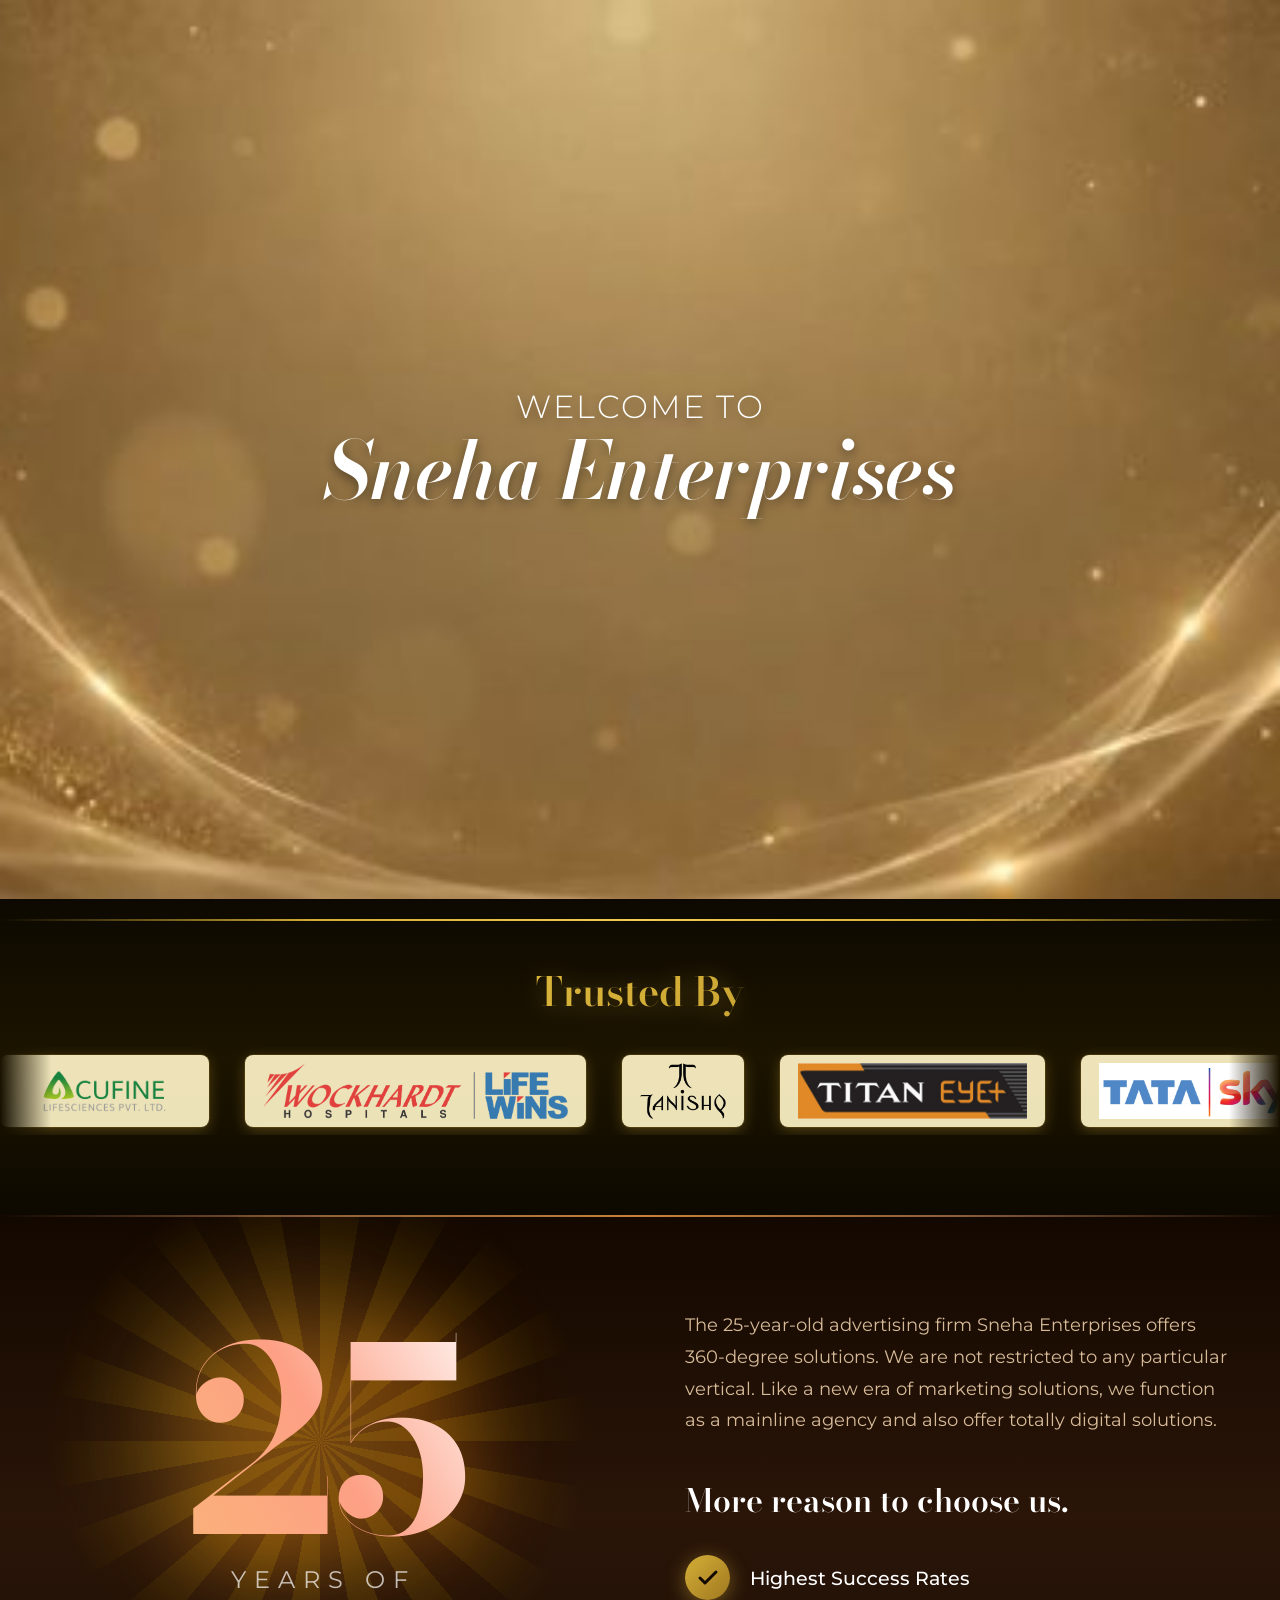
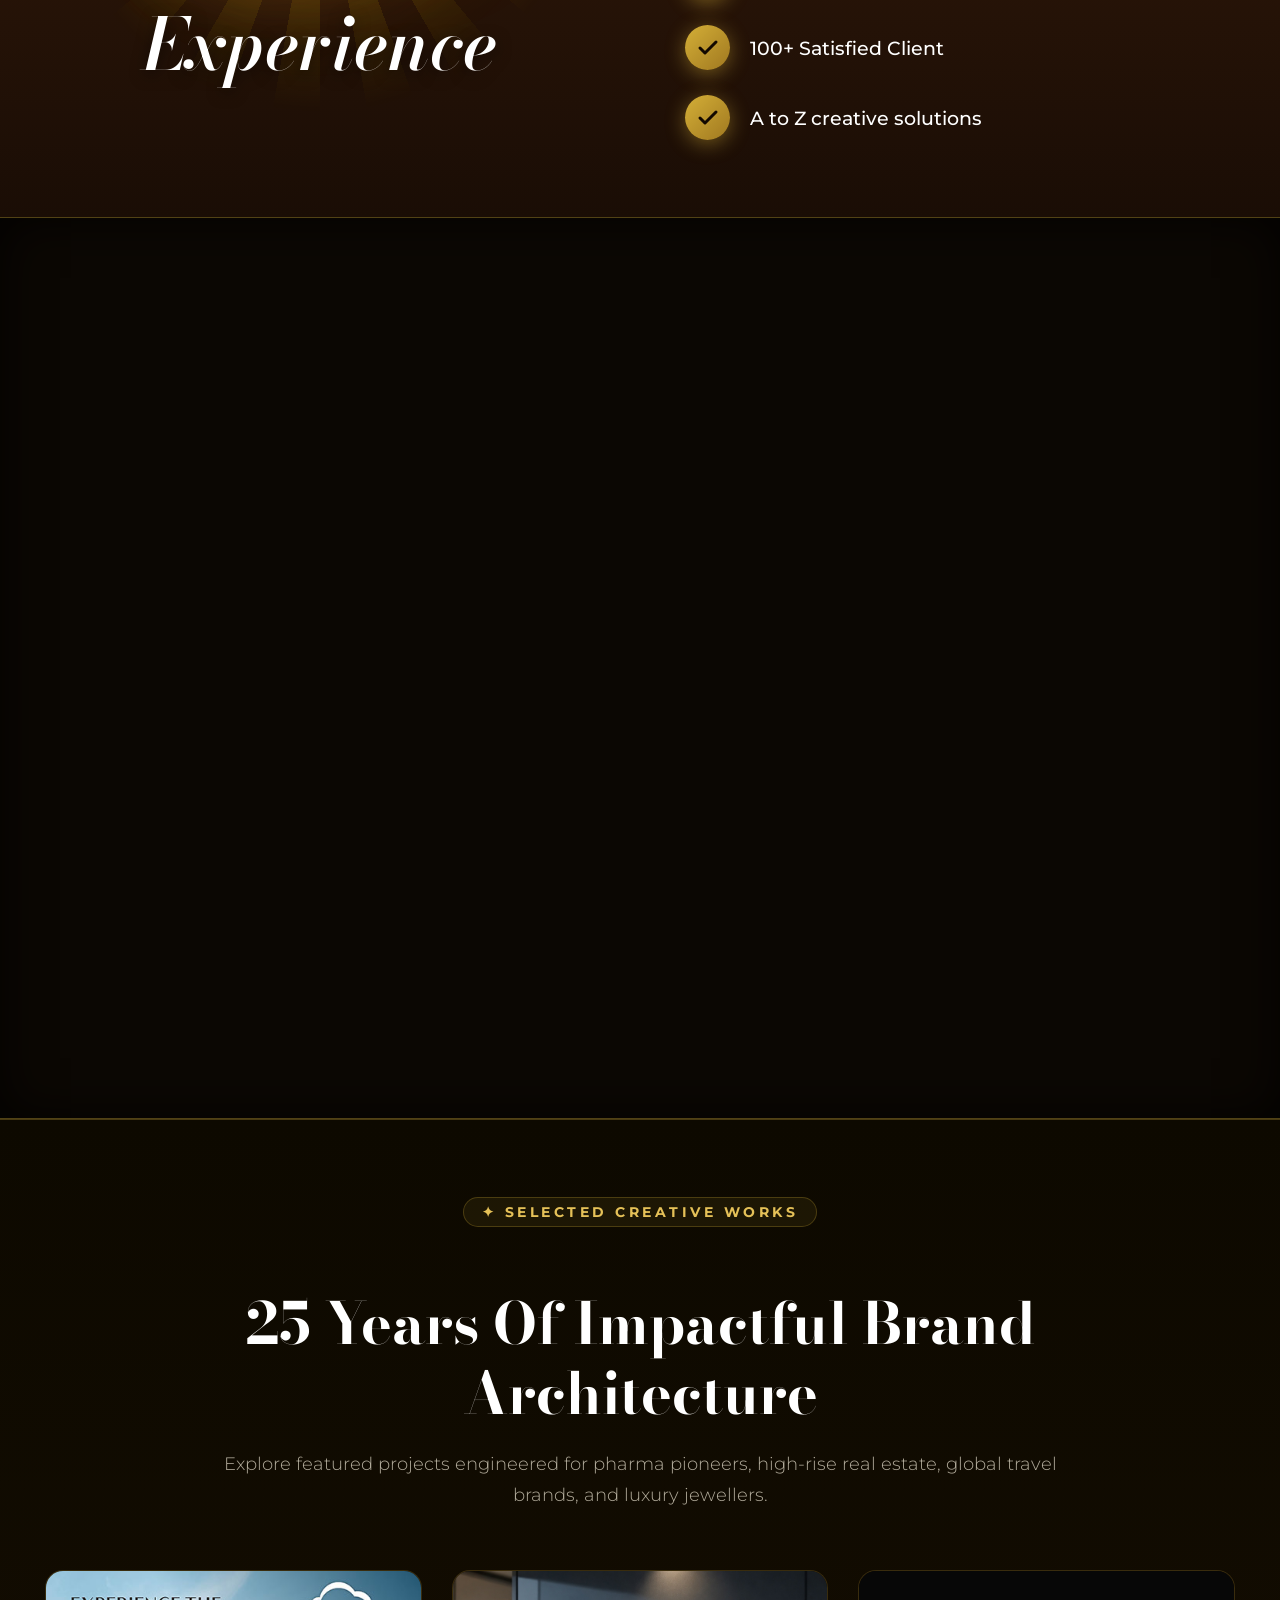
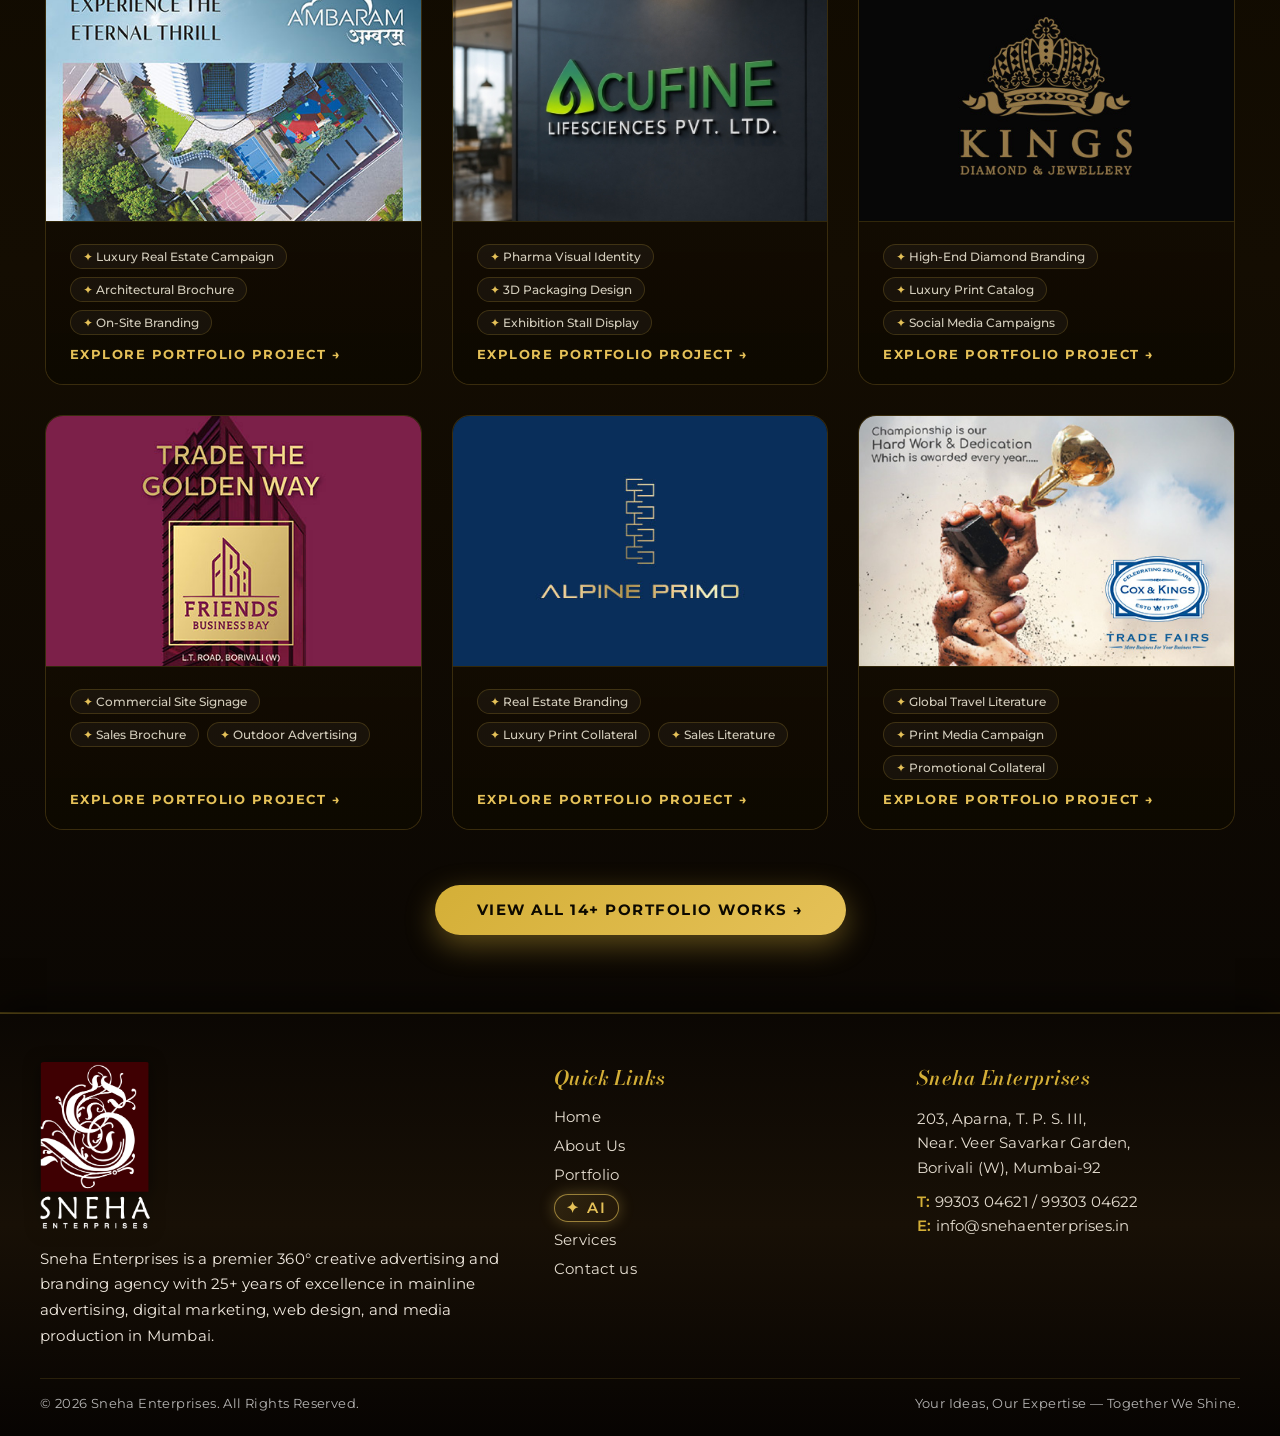
==== commit 7cc5fbd9: "Add SEO metadata, Schema.org logo data, Google-compliant favicons, robots.txt, sitemap.xml, and upda" ====
--- a/index.html
+++ b/index.html
@@ -3,14 +3,61 @@
 <head>
     <meta charset="UTF-8">
     <meta name="viewport" content="width=device-width, initial-scale=1.0">
-    <title>Sneha Enterprises</title>
-    <!-- Favicon / Brand Tab Icon -->
-    <link rel="icon" type="image/x-icon" href="favicon.ico">
-    <link rel="icon" type="image/png" sizes="32x32" href="assets/images/favicon-32x32.png">
-    <link rel="icon" type="image/png" sizes="16x16" href="assets/images/favicon-16x16.png">
-    <link rel="icon" type="image/png" sizes="48x48" href="assets/images/favicon-48x48.png">
-    <link rel="apple-touch-icon" sizes="180x180" href="assets/images/apple-touch-icon.png">
-    <link rel="shortcut icon" href="favicon.ico">
+    <title>Sneha Enterprises — 360° Creative Advertising &amp; Branding Agency</title>
+    <meta name="description" content="Sneha Enterprises is a premier 360° creative advertising and branding agency with 25+ years of excellence in mainline advertising, digital marketing, web design, and media production in Mumbai.">
+    <link rel="canonical" href="https://www.snehaenterprises.in/">
+
+    <!-- Favicon & Touch Icons for Browsers & Google Search Favicon Bot (Multiple of 48px square) -->
+    <link rel="icon" href="/favicon.ico" sizes="any">
+    <link rel="icon" type="image/png" sizes="48x48" href="/assets/images/favicon-48x48.png">
+    <link rel="icon" type="image/png" sizes="96x96" href="/assets/images/favicon-96x96.png">
+    <link rel="icon" type="image/png" sizes="144x144" href="/assets/images/favicon-144x144.png">
+    <link rel="icon" type="image/png" sizes="192x192" href="/assets/images/favicon-192x192.png">
+    <link rel="icon" type="image/png" sizes="32x32" href="/assets/images/favicon-32x32.png">
+    <link rel="icon" type="image/png" sizes="16x16" href="/assets/images/favicon-16x16.png">
+    <link rel="apple-touch-icon" sizes="180x180" href="/assets/images/apple-touch-icon.png">
+    <link rel="shortcut icon" href="/favicon.ico">
+
+    <!-- Open Graph / Facebook -->
+    <meta property="og:type" content="website">
+    <meta property="og:url" content="https://www.snehaenterprises.in/">
+    <meta property="og:title" content="Sneha Enterprises — 360° Creative Advertising &amp; Branding Agency">
+    <meta property="og:description" content="Sneha Enterprises is a premier 360° creative advertising and branding agency with 25+ years of excellence in mainline advertising, digital marketing, web design, and media production in Mumbai.">
+    <meta property="og:image" content="https://www.snehaenterprises.in/assets/images/logo_icon.png">
+    <meta property="og:site_name" content="Sneha Enterprises">
+
+    <!-- Twitter Card -->
+    <meta name="twitter:card" content="summary_large_image">
+    <meta name="twitter:url" content="https://www.snehaenterprises.in/">
+    <meta name="twitter:title" content="Sneha Enterprises — 360° Creative Advertising &amp; Branding Agency">
+    <meta name="twitter:description" content="Sneha Enterprises is a premier 360° creative advertising and branding agency with 25+ years of excellence in mainline advertising, digital marketing, web design, and media production in Mumbai.">
+    <meta name="twitter:image" content="https://www.snehaenterprises.in/assets/images/logo_icon.png">
+
+    <!-- Schema.org Organization & Advertising Agency Structured Data -->
+    <script type="application/ld+json">
+    {
+      "@context": "https://schema.org",
+      "@type": ["Organization", "AdvertisingAgency"],
+      "name": "Sneha Enterprises",
+      "alternateName": "Sneha Enterprises Mumbai",
+      "url": "https://www.snehaenterprises.in",
+      "logo": "https://www.snehaenterprises.in/assets/images/logo_icon.png",
+      "image": "https://www.snehaenterprises.in/assets/images/logo_icon.png",
+      "description": "Sneha Enterprises is a premier 360° creative advertising and branding agency with 25+ years of excellence in mainline advertising, digital marketing, web design, and media production in Mumbai.",
+      "telephone": "+919930304621",
+      "email": "info@snehaenterprises.in",
+      "address": {
+        "@type": "PostalAddress",
+        "addressLocality": "Mumbai",
+        "addressRegion": "Maharashtra",
+        "addressCountry": "IN"
+      },
+      "sameAs": [
+        "https://www.facebook.com/share/15iHXZYsWQ/",
+        "https://www.instagram.com/sneha_enterprises.in"
+      ]
+    }
+    </script>
     <link rel="preconnect" href="https://fonts.googleapis.com">
     <link rel="preconnect" href="https://fonts.gstatic.com" crossorigin>
     <link href="https://fonts.googleapis.com/css2?family=Montserrat:wght@300;400;500;600;700&family=Bodoni+Moda:ital,opsz,wght@0,6..96,400..900;1,6..96,400..900&display=swap" rel="stylesheet">
@@ -516,14 +563,18 @@
                 #ffd700 65%,
                 #d4a010 85%,
                 #c8960a 100%
-            );
-            background-size: 220% auto;
-            -webkit-background-clip: text;
-            background-clip: text;
-            -webkit-text-fill-color: transparent;
-            animation: goldTextShimmer 9s ease-in-out infinite;
-            display: inline-block;
-            filter: drop-shadow(0 0 6px rgba(212, 175, 55, 0.4));
+            ) !important;
+            background-size: 220% auto !important;
+            -webkit-background-clip: text !important;
+            background-clip: text !important;
+            -webkit-text-fill-color: transparent !important;
+            color: transparent !important;
+            animation: goldTextShimmer 9s ease-in-out infinite !important;
+            display: inline-block !important;
+            -webkit-box-decoration-break: clone !important;
+            box-decoration-break: clone !important;
+            text-shadow: none !important;
+            filter: drop-shadow(0 0 6px rgba(212, 175, 55, 0.4)) !important;
         }
 
         @keyframes goldTextShimmer {
@@ -1687,21 +1738,11 @@
                 display: flex !important;
                 flex-direction: column !important;
                 justify-content: center !important;
-                background:
-                    radial-gradient(ellipse at 15% 90%, rgba(212, 175, 55, 0.35) 0%, transparent 55%),
-                    radial-gradient(ellipse at 85% 10%, rgba(180, 110, 15, 0.25) 0%, transparent 50%),
-                    radial-gradient(ellipse at 50% 50%, rgba(140, 85, 10, 0.16) 0%, transparent 70%),
-                    linear-gradient(175deg,
-                        rgba(6, 4, 1, 0.80) 0%,
-                        rgba(14, 9, 2, 0.70) 25%,
-                        rgba(22, 14, 3, 0.56) 55%,
-                        rgba(35, 22, 5, 0.42) 80%,
-                        rgba(50, 32, 6, 0.28) 100%
-                    ) !important;
+                background: linear-gradient(135deg, rgba(14, 9, 2, 0.88) 0%, rgba(26, 17, 4, 0.80) 50%, rgba(14, 9, 2, 0.90) 100%) !important;
                 box-shadow: none !important;
                 border: none !important;
-                backdrop-filter: blur(8px) saturate(140%) !important;
-                -webkit-backdrop-filter: blur(8px) saturate(140%) !important;
+                backdrop-filter: blur(24px) saturate(180%) !important;
+                -webkit-backdrop-filter: blur(24px) saturate(180%) !important;
             }
             .final-content.visible {
                 transform: none !important;
@@ -1794,21 +1835,11 @@
                 display: flex !important;
                 flex-direction: column !important;
                 justify-content: center !important;
-                background:
-                    radial-gradient(ellipse at 15% 90%, rgba(212, 175, 55, 0.38) 0%, transparent 55%),
-                    radial-gradient(ellipse at 85% 10%, rgba(180, 110, 15, 0.28) 0%, transparent 50%),
-                    radial-gradient(ellipse at 50% 50%, rgba(140, 85, 10, 0.18) 0%, transparent 70%),
-                    linear-gradient(175deg,
-                        rgba(6, 4, 1, 0.78) 0%,
-                        rgba(14, 9, 2, 0.68) 25%,
-                        rgba(22, 14, 3, 0.55) 55%,
-                        rgba(35, 22, 5, 0.42) 80%,
-                        rgba(50, 32, 6, 0.30) 100%
-                    ) !important;
+                background: linear-gradient(135deg, rgba(14, 9, 2, 0.88) 0%, rgba(26, 17, 4, 0.80) 50%, rgba(14, 9, 2, 0.90) 100%) !important;
                 box-shadow: none !important;
                 border: none !important;
-                backdrop-filter: blur(8px) saturate(140%) !important;
-                -webkit-backdrop-filter: blur(8px) saturate(140%) !important;
+                backdrop-filter: blur(24px) saturate(180%) !important;
+                -webkit-backdrop-filter: blur(24px) saturate(180%) !important;
             }
             /* Fade-in still from translateY(25px) entry */
             .final-content.visible {
@@ -2099,72 +2130,161 @@
             }
         }
 
-        /* Landscape Mode (Mobile & Tablet Tilted — height < 550px) - Compact card, hide non-essential elements */
+        /* ── Landscape Mode on Phones (Height < 550px) - Full-Screen Golden Hero ── */
         @media (max-height: 550px) and (orientation: landscape) {
             header {
-                padding: 10px 32px !important;
+                padding: 8px clamp(16px, 4vw, 30px) !important;
                 display: flex !important;
                 justify-content: space-between !important;
                 align-items: center !important;
                 width: 100% !important;
                 box-sizing: border-box !important;
+                background: linear-gradient(to bottom, rgba(13,9,0,0.95) 0%, rgba(13,9,0,0.7) 70%, transparent 100%) !important;
             }
             .header-left {
                 display: flex !important;
                 align-items: center !important;
-                gap: 20px !important;
+                gap: 10px !important;
             }
             .header-logo {
                 display: flex !important;
                 align-items: center !important;
-                gap: 12px !important;
+                gap: 10px !important;
             }
             .header-logo img {
-                height: 32px !important;
+                height: 26px !important;
                 width: auto !important;
             }
-            .brand-text {
-                font-size: 1.15rem !important;
+            .brand-text,
+            .header-logo .brand-text {
+                font-size: 0.95rem !important;
+                letter-spacing: 0.8px !important;
+                line-height: 1 !important;
+            }
+            .header-contact {
+                display: none !important; /* Hide contact on mobile landscape to prevent header crowding */
+            }
+            .mobile-menu-btn {
+                padding: 4px 10px !important;
+                font-size: 1.05rem !important;
+                margin: 0 !important;
+            }
+
+            /* Video Section & Full-Bleed Golden Hero in Phone Landscape */
+            .video-section {
+                height: 100vh !important;
+                min-height: 100vh !important;
+                position: relative !important;
+                overflow: hidden !important;
+            }
+            .video-section video {
+                height: 100% !important;
+                width: 100% !important;
+                object-fit: cover !important;
+            }
+            .final-content {
+                top: 0 !important;
+                left: 0 !important;
+                right: 0 !important;
+                bottom: 0 !important;
+                width: 100% !important;
+                max-width: 100% !important;
+                transform: none !important;
+                border-radius: 0 !important;
+                box-shadow: none !important;
+                border: none !important;
+                display: flex !important;
+                flex-direction: column !important;
+                justify-content: center !important;
+                align-items: flex-start !important;
+                padding: 50px clamp(24px, 5vw, 45px) 15px !important;
+                box-sizing: border-box !important;
+                background: linear-gradient(135deg, rgba(14, 9, 2, 0.88) 0%, rgba(26, 17, 4, 0.80) 50%, rgba(14, 9, 2, 0.90) 100%) !important;
+                backdrop-filter: blur(24px) saturate(180%) !important;
+                -webkit-backdrop-filter: blur(24px) saturate(180%) !important;
+            }
+            .final-content.visible {
+                transform: none !important;
+            }
+
+            .hero-eyebrow-pill {
+                display: inline-flex !important;
+                margin-bottom: 6px !important;
+                padding: 3px 10px !important;
+            }
+            .hero-eyebrow-pill .pill-dot {
+                width: 5px !important;
+                height: 5px !important;
+            }
+            .hero-eyebrow-pill .pill-text {
+                font-size: 0.58rem !important;
+                letter-spacing: 1.5px !important;
+            }
+
+            .final-content h3 {
+                font-family: 'Bodoni Moda', serif !important;
+                font-size: clamp(1.25rem, 3.4vw, 1.65rem) !important;
+                font-weight: 600 !important;
+                font-style: italic !important;
+                line-height: 1.15 !important;
+                margin-bottom: 6px !important;
+                color: #ffffff !important;
+                text-shadow: 0 3px 12px rgba(0,0,0,0.65) !important;
+            }
+
+            .final-content p {
+                font-size: clamp(0.72rem, 1.8vw, 0.84rem) !important;
+                line-height: 1.45 !important;
+                margin-bottom: 12px !important;
+                max-width: clamp(380px, 60vw, 600px) !important;
+                color: rgba(255, 255, 255, 0.95) !important;
+                font-weight: 300 !important;
+                text-shadow: 0 2px 10px rgba(0,0,0,0.65) !important;
+            }
+
+            .hero-quick-stats {
+                display: none !important;
+            }
+
+            .hero-actions {
+                display: flex !important;
+                gap: 10px !important;
+            }
+
+            .btn-showcase {
+                padding: 7px 18px !important;
+                font-size: 0.72rem !important;
                 letter-spacing: 1px !important;
-                line-height: 1 !important;
-            }
-            .header-contact {
+            }
+            .btn-showcase .btn-arrow {
+                width: 13px !important;
+                height: 13px !important;
+            }
+
+            .btn-subtle {
+                padding: 6px 14px !important;
+                font-size: 0.7rem !important;
+                letter-spacing: 1px !important;
+            }
+
+            .hero-scroll-indicator {
+                display: none !important;
+            }
+
+            .floating-social {
                 display: flex !important;
-                align-items: center !important;
-                gap: 16px !important;
-                font-size: 0.8rem !important;
-                border-left: 1px solid rgba(255, 255, 255, 0.25) !important;
-                padding-left: 18px !important;
-            }
-            .contact-item {
-                display: flex !important;
-                align-items: center !important;
-                gap: 6px !important;
-            }
-            .mobile-menu-btn {
-                padding: 6px 14px !important;
-                font-size: 1.15rem !important;
-                margin: 0 !important;
-            }
+                top: 50% !important;
+                transform: translateY(-50%) scale(0.8) !important;
+                transform-origin: right center !important;
+                right: 0 !important;
+            }
+
             .marquee-track {
                 -webkit-animation: marqueeLeftToRight 28s linear infinite !important;
                 animation: marqueeLeftToRight 28s linear infinite !important;
             }
             .video-showcase-sec { max-height: 85vh !important; }
             .video-showcase-sec video { max-height: 85vh !important; object-fit: contain !important; }
-            .final-content {
-                top: 50% !important;
-                left: 6% !important;
-                right: 6% !important;
-                max-width: 88% !important;
-                padding: 16px 20px !important;
-                border-radius: 16px !important;
-            }
-            .hero-eyebrow-pill { display: none !important; }
-            .hero-quick-stats { display: none !important; }
-            .hero-scroll-indicator { display: none !important; }
-            .final-content h3 { font-size: 1.35rem !important; margin-bottom: 6px !important; }
-            .final-content p { font-size: 0.8rem !important; margin-bottom: 10px !important; }
         }
     </style>
 </head>
@@ -2227,7 +2347,7 @@
                 <span class="pill-sparkle">✦</span>
             </div>
             <h3>Accelerating Brands<br><span class="gold-gradient-text">With Impactful Creativity</span></h3>
-            <p>For over 25 years, Sneha Enterprises has been the driving force behind industry-leading brands. We blend visionary design, cutting-edge technology, and 360-degree strategies to craft unforgettable brand experiences.</p>
+            <p>Sneha Enterprises is a premier 360° creative advertising and branding agency with 25+ years of excellence in mainline advertising, digital marketing, web design, and media production in Mumbai.</p>
             <div class="hero-quick-stats">
                 <div class="hqs-item">
                     <span class="hqs-num">25+</span>
@@ -2474,11 +2594,7 @@
                     <a href="index.html" title="Sneha Enterprises" rel="home">
                         <img src="assets/images/logo_footer_v3.png" alt="Sneha Enterprises Logo" class="logo img-fluid">
                     </a>
-                    <p>We are a creative advertising firm with branding<br>
-                    at its core, and our capabilities include web,<br>
-                    video production, social, digital marketing,<br>
-                    interface design, performance marketing, and<br>
-                    immersive experiences.</p>
+                    <p>Sneha Enterprises is a premier 360° creative advertising and branding agency with 25+ years of excellence in mainline advertising, digital marketing, web design, and media production in Mumbai.</p>
                 </div>
 
                 <div class="col-md-4">
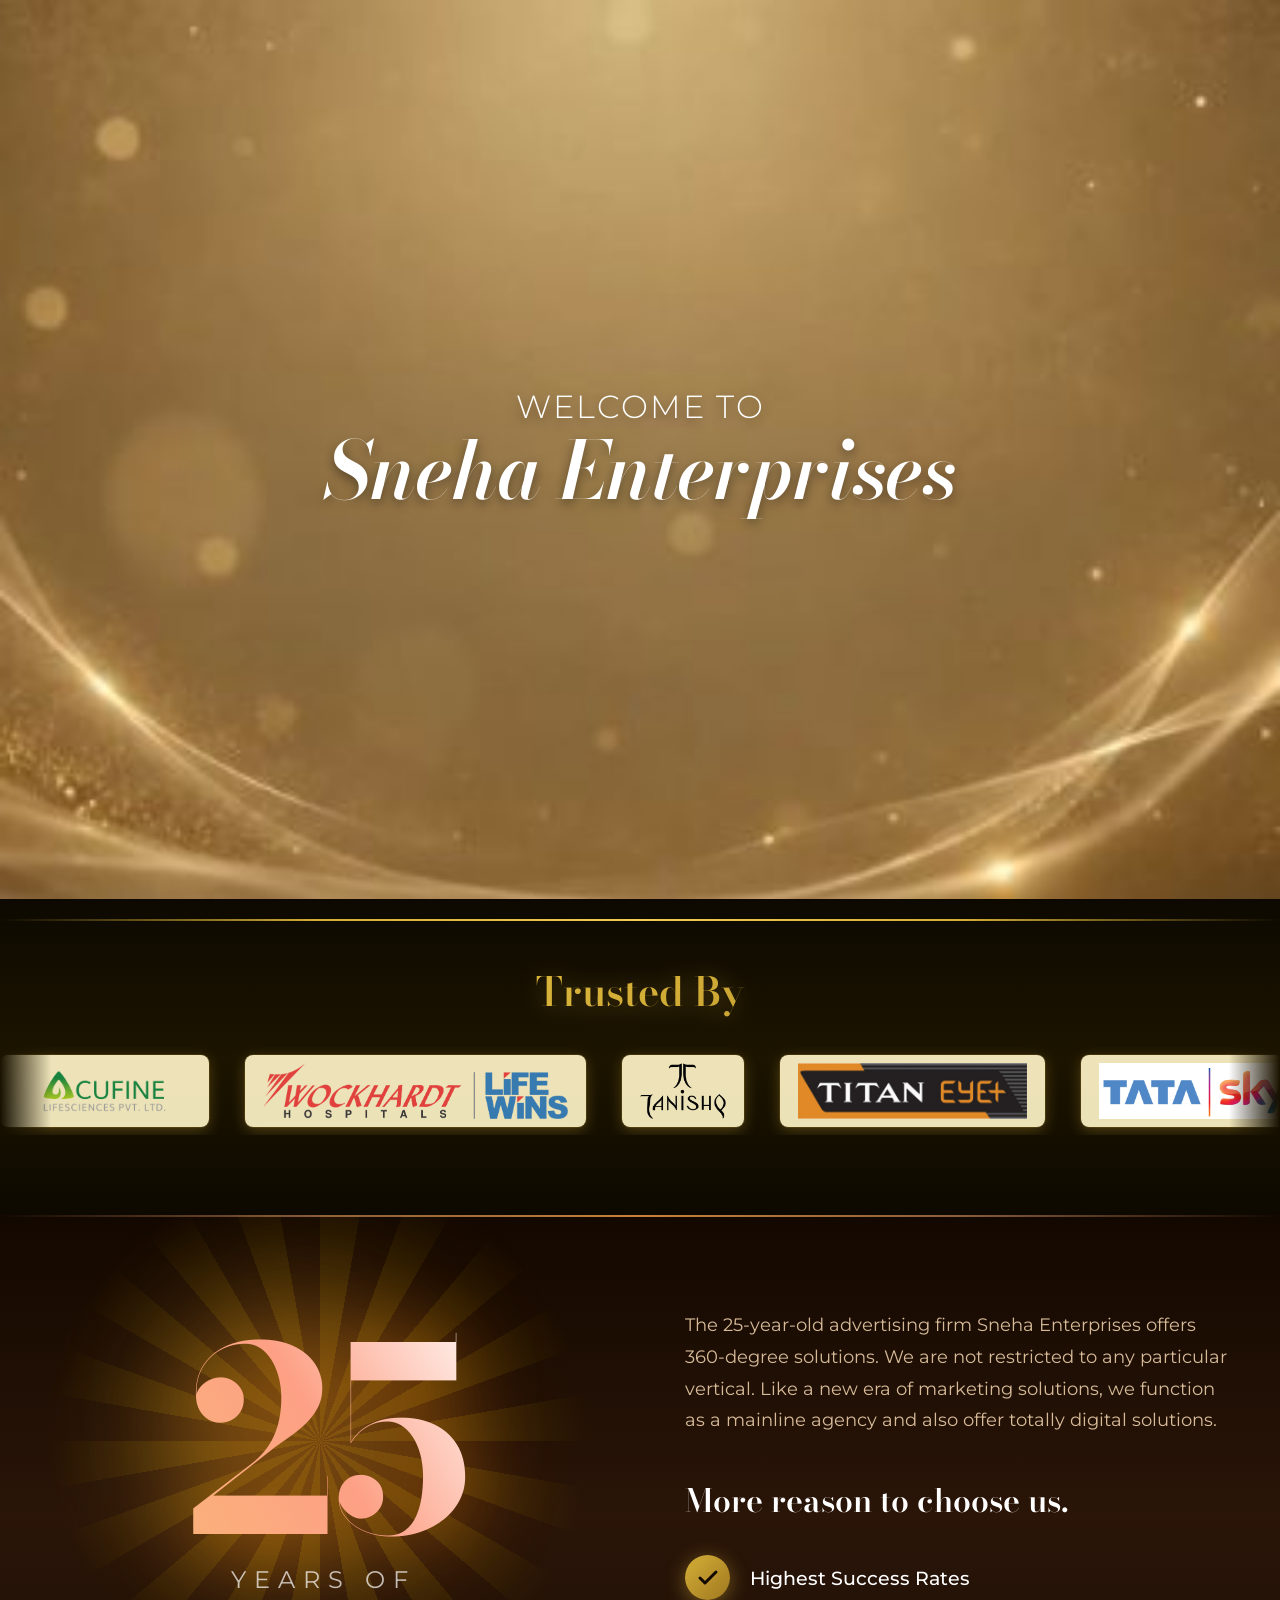
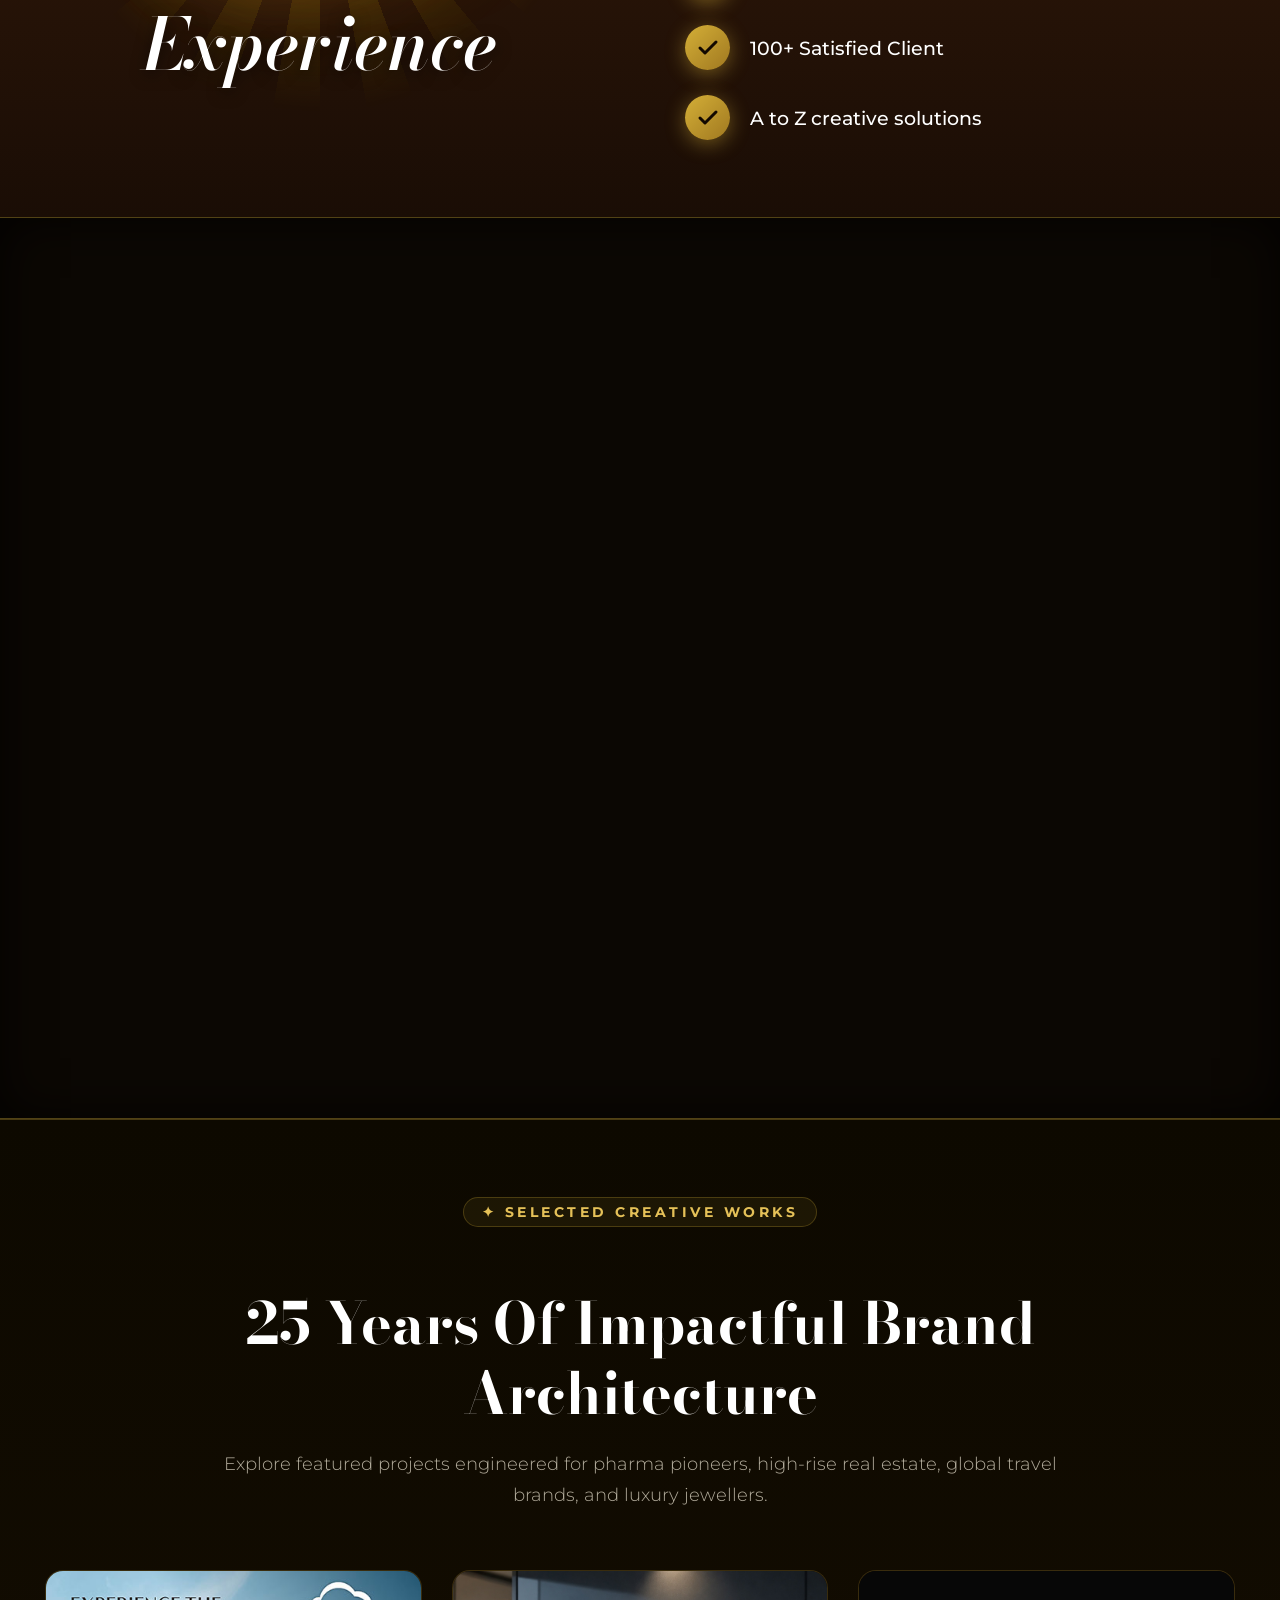
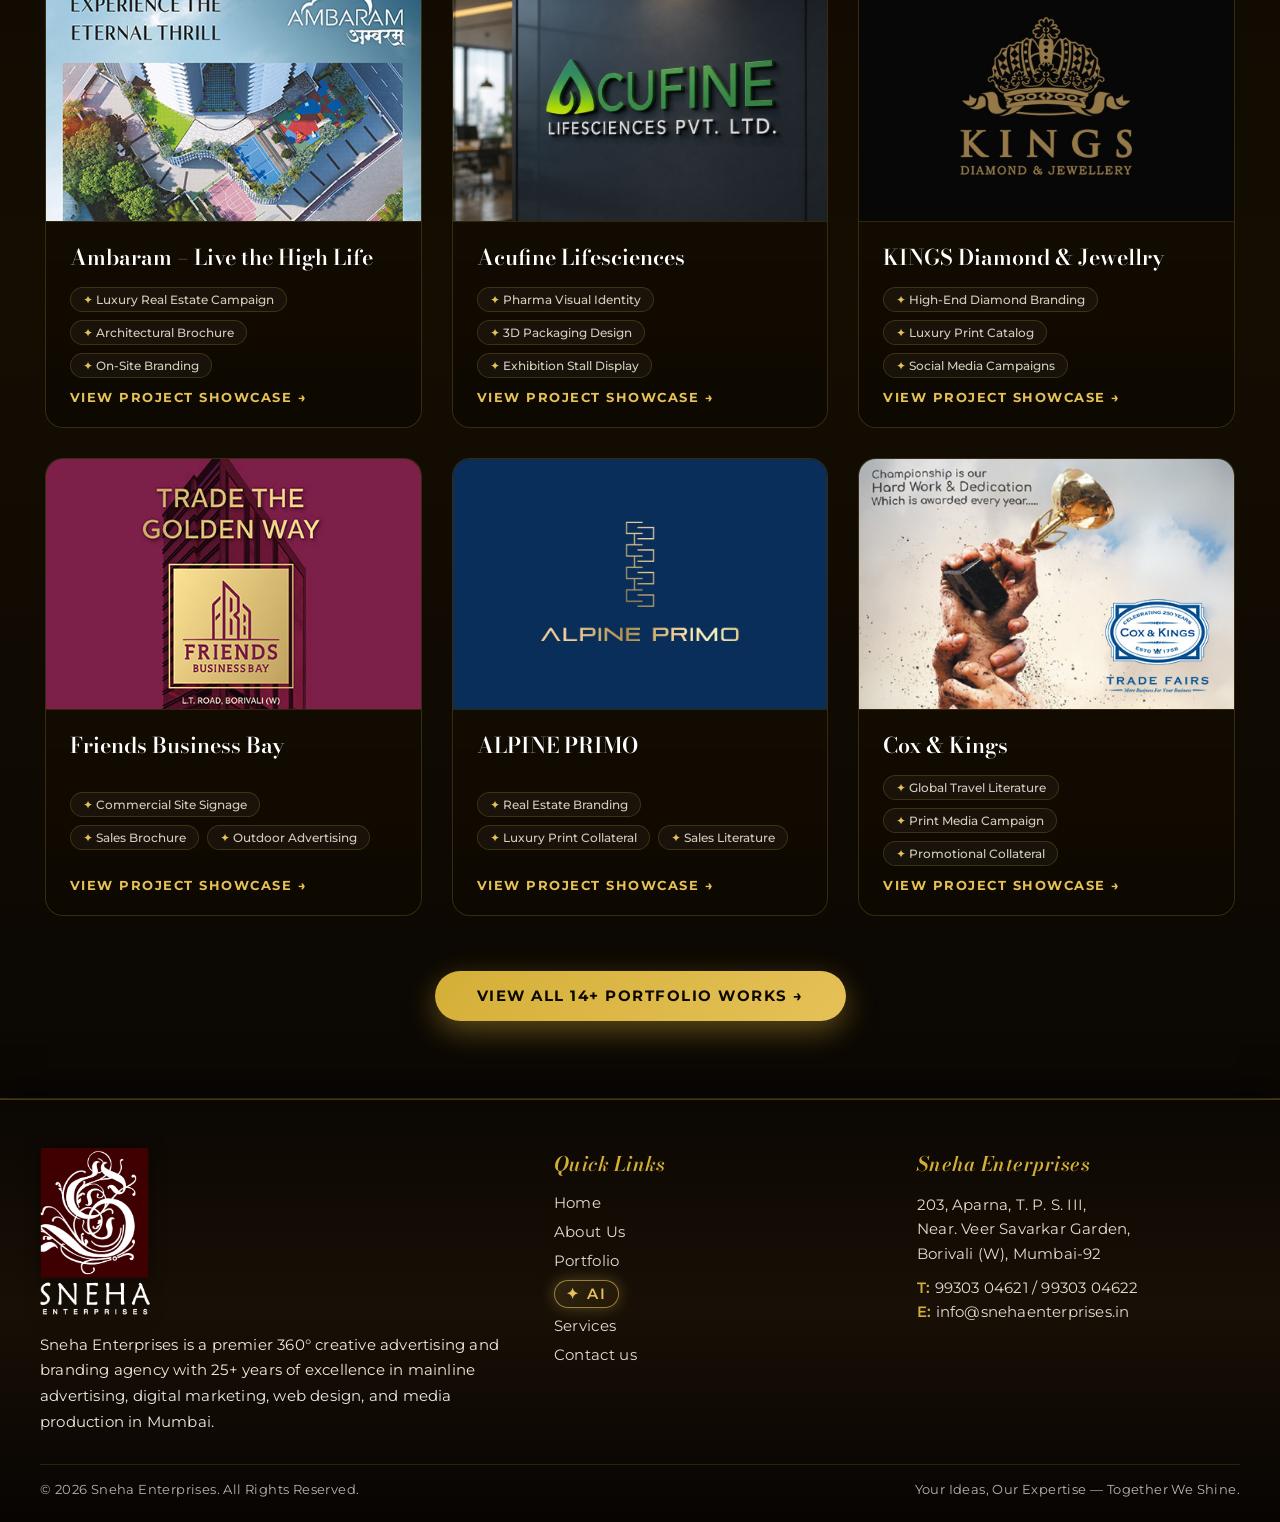
==== commit 7f9f4c37: "Enable interactive project detail lightbox modal on homepage cards without redirect" ====
--- a/index.html
+++ b/index.html
@@ -1328,11 +1328,202 @@
             transition: all 0.45s cubic-bezier(0.16, 1, 0.3, 1);
             display: flex;
             flex-direction: column;
+            cursor: pointer;
         }
         .hp-card:hover {
             border-color: #e5c158;
             transform: translateY(-8px);
             box-shadow: 0 20px 45px rgba(0,0,0,0.85), 0 0 35px rgba(212,175,55,0.3);
+        }
+        .hp-card:focus-visible {
+            outline: 2px solid #e5c158;
+            outline-offset: 4px;
+        }
+        .hp-card-title {
+            font-family: 'Bodoni Moda', serif;
+            font-size: 1.35rem;
+            color: #ffffff;
+            margin: 0 0 4px 0;
+            font-weight: 600;
+            line-height: 1.25;
+            transition: color 0.3s ease;
+        }
+        .hp-card:hover .hp-card-title {
+            color: #e5c158;
+        }
+
+        /* ── HOMEPAGE LIGHTBOX MODAL DETAIL VIEWER ── */
+        .modal-overlay {
+            position: fixed;
+            inset: 0;
+            z-index: 99999;
+            background: rgba(13, 9, 0, 0.94);
+            backdrop-filter: blur(20px);
+            -webkit-backdrop-filter: blur(20px);
+            display: flex;
+            align-items: center;
+            justify-content: center;
+            padding: clamp(10px, 3vw, 40px);
+            opacity: 0;
+            pointer-events: none;
+            transition: opacity 0.4s ease;
+            box-sizing: border-box;
+        }
+        .modal-overlay.active {
+            opacity: 1;
+            pointer-events: auto;
+        }
+        .modal-container {
+            background: #140e03;
+            border: 1px solid rgba(229, 193, 88, 0.5);
+            border-radius: 20px;
+            max-width: 1050px;
+            width: 100%;
+            max-height: 90vh;
+            overflow-y: auto;
+            box-shadow: 0 25px 60px rgba(0,0,0,0.85), 0 0 45px rgba(212,175,55,0.25);
+            position: relative;
+            transform: scale(0.92) translateY(20px);
+            transition: transform 0.4s cubic-bezier(0.16, 1, 0.3, 1);
+        }
+        .modal-overlay.active .modal-container {
+            transform: scale(1) translateY(0);
+        }
+        .modal-close {
+            position: sticky;
+            top: 15px;
+            float: right;
+            margin-right: 15px;
+            background: rgba(255, 255, 255, 0.12);
+            border: 1px solid rgba(212, 175, 55, 0.3);
+            width: 42px;
+            height: 42px;
+            border-radius: 50%;
+            color: #fff;
+            font-size: 1.5rem;
+            cursor: pointer;
+            display: flex;
+            align-items: center;
+            justify-content: center;
+            z-index: 100;
+            transition: all 0.3s;
+            backdrop-filter: blur(8px);
+            -webkit-backdrop-filter: blur(8px);
+        }
+        .modal-close:hover {
+            background: #d4af37;
+            color: #0d0900;
+            transform: rotate(90deg);
+        }
+        .modal-body {
+            padding: clamp(18px, 4vw, 45px);
+            box-sizing: border-box;
+            clear: both;
+        }
+        .modal-header {
+            margin-bottom: 25px;
+        }
+        .modal-title {
+            font-family: 'Bodoni Moda', serif;
+            font-size: clamp(1.8rem, 4vw, 2.8rem);
+            font-weight: 700;
+            color: #e5c158;
+            margin-bottom: 12px;
+            line-height: 1.2;
+        }
+        .modal-meta {
+            display: flex;
+            gap: 20px;
+            font-size: 0.95rem;
+            color: rgba(245, 238, 220, 0.75);
+            margin-bottom: 25px;
+            flex-wrap: wrap;
+            background: rgba(212, 175, 55, 0.05);
+            border: 1px solid rgba(212, 175, 55, 0.2);
+            padding: 14px 20px;
+            border-radius: 12px;
+        }
+        .modal-meta span { display: flex; align-items: center; gap: 8px; flex-wrap: wrap; }
+        .work-done-pill {
+            font-size: 0.76rem;
+            color: rgba(245,238,220,0.9);
+            background: rgba(255,255,255,0.06);
+            border: 1px solid rgba(212,175,55,0.25);
+            padding: 4px 12px;
+            border-radius: 20px;
+            display: inline-flex;
+            align-items: center;
+            gap: 6px;
+        }
+        .work-done-pill::before {
+            content: '✦';
+            font-size: 0.65rem;
+            color: #e5c158;
+        }
+        .modal-gallery {
+            display: flex;
+            flex-direction: column;
+            gap: 25px;
+            margin-bottom: 35px;
+        }
+        .modal-gallery img {
+            width: 100%;
+            height: auto;
+            border-radius: 14px;
+            border: 1px solid rgba(212, 175, 55, 0.2);
+            box-shadow: 0 10px 30px rgba(0,0,0,0.6);
+            display: block;
+        }
+        .modal-similar-section {
+            margin-top: 40px;
+            padding-top: 35px;
+            border-top: 1px solid rgba(212, 175, 55, 0.2);
+        }
+        .similar-heading {
+            font-family: 'Bodoni Moda', serif;
+            font-size: 1.6rem;
+            color: #e5c158;
+            margin-bottom: 20px;
+            text-align: left;
+        }
+        .similar-grid {
+            display: grid;
+            grid-template-columns: repeat(auto-fit, minmax(240px, 1fr));
+            gap: 20px;
+        }
+        .similar-card {
+            background: rgba(212, 175, 55, 0.04);
+            border: 1px solid rgba(212, 175, 55, 0.2);
+            border-radius: 12px;
+            overflow: hidden;
+            cursor: pointer;
+            transition: all 0.35s ease;
+        }
+        .similar-card:hover {
+            border-color: #e5c158;
+            transform: translateY(-4px);
+            box-shadow: 0 10px 25px rgba(212, 175, 55, 0.2);
+        }
+        .similar-card-img {
+            width: 100%;
+            height: 150px;
+            object-fit: cover;
+            display: block;
+        }
+        .similar-card-body {
+            padding: 14px;
+        }
+        .similar-card-title {
+            font-family: 'Bodoni Moda', serif;
+            font-size: 1.1rem;
+            color: #fff;
+            margin-bottom: 5px;
+        }
+        .similar-card-cat {
+            font-size: 0.75rem;
+            color: #e5c158;
+            text-transform: uppercase;
+            letter-spacing: 0.5px;
         }
 
         .hp-card-img {
@@ -2061,10 +2252,19 @@
             .hp-card-body {
                 padding: 16px 12px !important;
             }
+            .hp-card-title {
+                font-size: 1.15rem !important;
+            }
             .hp-cta-btn {
                 padding: 12px 24px !important;
                 font-size: 0.8rem !important;
             }
+            .modal-overlay { padding: 10px !important; }
+            .modal-container { max-height: 94vh !important; border-radius: 16px !important; }
+            .modal-body { padding: 18px 14px !important; }
+            .modal-title { font-size: 1.45rem !important; }
+            .modal-meta { gap: 8px !important; padding: 10px 12px !important; font-size: 0.8rem !important; }
+            .modal-close { width: 36px !important; height: 36px !important; font-size: 1.25rem !important; top: 10px !important; right: 10px !important; }
             
             .final-content {
                 top: 0 !important;
@@ -2508,83 +2708,114 @@
         </div>
 
         <div class="hp-grid">
-            <a href="portfolio.html" class="hp-card">
+            <div class="hp-card" data-slug="ambaram-live-the-high-life" role="button" tabindex="0" aria-label="View Ambaram – Live the High Life Project">
                 <img src="assets/images/portfolio/Amabram_feature_image-1.jpg" alt="Ambaram High-Rise Real Estate" class="hp-card-img">
                 <div class="hp-card-body">
+                    <h3 class="hp-card-title">Ambaram – Live the High Life</h3>
                     <div class="hp-work-pills">
                         <span class="hp-pill">Luxury Real Estate Campaign</span>
                         <span class="hp-pill">Architectural Brochure</span>
                         <span class="hp-pill">On-Site Branding</span>
                     </div>
-                    <div class="hp-btn">Explore Portfolio Project &rarr;</div>
+                    <div class="hp-btn">View Project Showcase &rarr;</div>
                 </div>
-            </a>
-
-            <a href="portfolio.html" class="hp-card">
+            </div>
+
+            <div class="hp-card" data-slug="acufine-life-sciences" role="button" tabindex="0" aria-label="View Acufine Lifesciences Project">
                 <img src="assets/images/portfolio/Acufine-Logo-1.jpg" alt="Acufine Lifesciences" class="hp-card-img">
                 <div class="hp-card-body">
+                    <h3 class="hp-card-title">Acufine Lifesciences</h3>
                     <div class="hp-work-pills">
                         <span class="hp-pill">Pharma Visual Identity</span>
                         <span class="hp-pill">3D Packaging Design</span>
                         <span class="hp-pill">Exhibition Stall Display</span>
                     </div>
-                    <div class="hp-btn">Explore Portfolio Project &rarr;</div>
+                    <div class="hp-btn">View Project Showcase &rarr;</div>
                 </div>
-            </a>
-
-            <a href="portfolio.html" class="hp-card">
+            </div>
+
+            <div class="hp-card" data-slug="kings-diamond-jewellry" role="button" tabindex="0" aria-label="View KINGS Diamond & Jewellry Project">
                 <img src="assets/images/portfolio/Kings_Feature_image.jpg" alt="KINGS Diamond Jewelry" class="hp-card-img">
                 <div class="hp-card-body">
+                    <h3 class="hp-card-title">KINGS Diamond &amp; Jewellry</h3>
                     <div class="hp-work-pills">
                         <span class="hp-pill">High-End Diamond Branding</span>
                         <span class="hp-pill">Luxury Print Catalog</span>
                         <span class="hp-pill">Social Media Campaigns</span>
                     </div>
-                    <div class="hp-btn">Explore Portfolio Project &rarr;</div>
+                    <div class="hp-btn">View Project Showcase &rarr;</div>
                 </div>
-            </a>
-
-            <a href="portfolio.html" class="hp-card">
+            </div>
+
+            <div class="hp-card" data-slug="friends" role="button" tabindex="0" aria-label="View Friends Business Bay Project">
                 <img src="assets/images/portfolio/Home_2.jpg" alt="Friends Business Bay" class="hp-card-img">
                 <div class="hp-card-body">
+                    <h3 class="hp-card-title">Friends Business Bay</h3>
                     <div class="hp-work-pills">
                         <span class="hp-pill">Commercial Site Signage</span>
                         <span class="hp-pill">Sales Brochure</span>
                         <span class="hp-pill">Outdoor Advertising</span>
                     </div>
-                    <div class="hp-btn">Explore Portfolio Project &rarr;</div>
+                    <div class="hp-btn">View Project Showcase &rarr;</div>
                 </div>
-            </a>
-
-            <a href="portfolio.html#alpine_primo" class="hp-card">
+            </div>
+
+            <div class="hp-card" data-slug="alpine_primo" role="button" tabindex="0" aria-label="View ALPINE PRIMO Project">
                 <img src="assets/images/portfolio/Home_1.jpg" alt="Alpine Primo" class="hp-card-img">
                 <div class="hp-card-body">
+                    <h3 class="hp-card-title">ALPINE PRIMO</h3>
                     <div class="hp-work-pills">
                         <span class="hp-pill">Real Estate Branding</span>
                         <span class="hp-pill">Luxury Print Collateral</span>
                         <span class="hp-pill">Sales Literature</span>
                     </div>
-                    <div class="hp-btn">Explore Portfolio Project &rarr;</div>
+                    <div class="hp-btn">View Project Showcase &rarr;</div>
                 </div>
-            </a>
-
-            <a href="portfolio.html" class="hp-card">
+            </div>
+
+            <div class="hp-card" data-slug="cox-kings" role="button" tabindex="0" aria-label="View Cox & Kings Project">
                 <img src="assets/images/portfolio/CoXkings_image.jpg" alt="Cox & Kings Global Travel" class="hp-card-img">
                 <div class="hp-card-body">
+                    <h3 class="hp-card-title">Cox &amp; Kings</h3>
                     <div class="hp-work-pills">
                         <span class="hp-pill">Global Travel Literature</span>
                         <span class="hp-pill">Print Media Campaign</span>
                         <span class="hp-pill">Promotional Collateral</span>
                     </div>
-                    <div class="hp-btn">Explore Portfolio Project &rarr;</div>
+                    <div class="hp-btn">View Project Showcase &rarr;</div>
                 </div>
-            </a>
+            </div>
         </div>
 
         <div class="hp-cta-bar">
             <a href="portfolio.html" class="hp-cta-btn">View All 14+ Portfolio Works &rarr;</a>
         </div>
     </section>
+
+    <!-- ══════════ PROJECT DETAIL MODAL / LIGHTBOX ══════════ -->
+    <div class="modal-overlay" id="project-modal" aria-hidden="true" role="dialog" aria-modal="true">
+        <div class="modal-container">
+            <button class="modal-close" id="modal-close" aria-label="Close dialog">&times;</button>
+            <div class="modal-body">
+                <div class="modal-header">
+                    <h2 class="modal-title" id="modal-title">Project Title</h2>
+                    <div class="modal-meta">
+                        <span id="modal-client"><strong>Client:</strong> Client Name</span>
+                        <span id="modal-category"><strong>Work Delivered:</strong> Category</span>
+                    </div>
+                </div>
+                <div class="modal-gallery" id="modal-gallery">
+                    <!-- Images dynamically injected -->
+                </div>
+                <div class="modal-similar-section">
+                    <h3 class="similar-heading">Similar Works</h3>
+                    <div class="similar-grid" id="modal-similar-grid">
+                        <!-- Similar project cards dynamically injected -->
+                    </div>
+                </div>
+            </div>
+        </div>
+    </div>
 
     <!-- ══════════ FOOTER SECTION (Reference Site Layout) ══════════ -->
     <section class="footer-sec mt-0">
@@ -2882,6 +3113,288 @@
                 section.addEventListener('click', onSectionTouch, { capture: true });
             }
         })();
+
+        // ── HOMEPAGE PROJECT DETAIL LIGHTBOX MODAL ENGINE ──
+        const projectsData = {
+            "acufine-life-sciences": {
+                slug: "acufine-life-sciences",
+                title: "Acufine Lifesciences",
+                client: "Acufine Life Sciences",
+                workDone: ["Pharma Visual Identity", "3D Packaging Design", "Corporate Brochure", "Exhibition Stall Display"],
+                thumbnail: "assets/images/portfolio/Acufine-Logo-1.jpg",
+                gallery: [
+                    "assets/images/portfolio/Acufine-Logo-2.jpg",
+                    "assets/images/portfolio/Accufine.jpg",
+                    "assets/images/portfolio/brochure.jpg",
+                    "assets/images/portfolio/web.jpg",
+                    "assets/images/portfolio/Stall.jpg"
+                ],
+                similar: ["unicorn", "kings-diamond-jewellry", "wockhardt"]
+            },
+            "ambaram-live-the-high-life": {
+                slug: "ambaram-live-the-high-life",
+                title: "Ambaram – Live the High Life",
+                client: "Shree Varad Homes",
+                workDone: ["Luxury High-Rise Campaign", "Real Estate Brochure", "On-Site Branding", "Digital Launch Experience"],
+                thumbnail: "assets/images/portfolio/Amabram_feature_image-1.jpg",
+                gallery: [
+                    "assets/images/portfolio/Ambaram-Banner-1.jpg",
+                    "assets/images/portfolio/Ambaram_1.jpg",
+                    "assets/images/portfolio/Ambaram_2.jpg",
+                    "assets/images/portfolio/Ambaram_3.jpg"
+                ],
+                similar: ["friends", "prem-nagar-legacy", "seasons-jawhara"]
+            },
+            "arihant-group": {
+                slug: "arihant-group",
+                title: "Arihant Group",
+                client: "Arihant Group",
+                workDone: ["Corporate Brand Literature", "Print Strategy", "Property Catalog"],
+                thumbnail: "assets/images/portfolio/Arihant_feature.jpg",
+                gallery: [
+                    "assets/images/portfolio/Arihant_banner.jpg",
+                    "assets/images/portfolio/Arihant-Group.jpg"
+                ],
+                similar: ["unicorn", "dovoy", "ambaram-live-the-high-life"]
+            },
+            "cox-kings": {
+                slug: "cox-kings",
+                title: "Cox & Kings",
+                client: "Cox & Kings",
+                workDone: ["Global Travel Literature", "Print Campaign", "Promotional Media"],
+                thumbnail: "assets/images/portfolio/CoXkings_image.jpg",
+                gallery: [
+                    "assets/images/portfolio/Cox_kings_banner.jpg",
+                    "assets/images/portfolio/CoX_kings.jpg",
+                    "assets/images/portfolio/CoX_kings_2.jpg"
+                ],
+                similar: ["dovoy", "alpine_primo", "shreeji"]
+            },
+            "kings-diamond-jewellry": {
+                slug: "kings-diamond-jewellry",
+                title: "KINGS Diamond & Jewellry",
+                client: "KINGS Diamond & Jewellry",
+                workDone: ["High-End Diamond Branding", "Luxury Print Catalog", "Social Media Campaigns"],
+                thumbnail: "assets/images/portfolio/Kings_Feature_image.jpg",
+                gallery: [
+                    "assets/images/portfolio/Kingsbanner.jpg",
+                    "assets/images/portfolio/Kings.jpg"
+                ],
+                similar: ["arihant-group", "cox-kings", "dovoy"]
+            },
+            "unicorn": {
+                slug: "unicorn",
+                title: "Unicorn",
+                client: "Avighna Industries LLP",
+                workDone: ["Industrial Brand Identity", "Product Catalog", "Corporate Stationery"],
+                thumbnail: "assets/images/portfolio/logo.jpg",
+                gallery: [
+                    "assets/images/portfolio/logo.jpg",
+                    "assets/images/portfolio/unicorn-1.jpg",
+                    "assets/images/portfolio/unicorn-2.jpg",
+                    "assets/images/portfolio/unicorn-4.jpg"
+                ],
+                similar: ["kings-diamond-jewellry", "friends", "arihant-group"]
+            },
+            "alpine_primo": {
+                slug: "alpine_primo",
+                title: "ALPINE PRIMO",
+                client: "ALPINE PRIMO",
+                workDone: ["3D Render Showcase", "Architectural Brochure", "Social Media Creatives"],
+                thumbnail: "assets/images/portfolio/Home_1.jpg",
+                gallery: [
+                    "assets/images/portfolio/LOGO2.jpg",
+                    "assets/images/portfolio/3.jpg",
+                    "assets/images/portfolio/Almimo.jpg",
+                    "assets/images/portfolio/ALPINE-PRIMO_2.jpg"
+                ],
+                similar: ["wockhardt", "shreeji", "cox-kings"]
+            },
+            "star-rays": {
+                slug: "star-rays",
+                title: "Star Rays",
+                client: "Star Rays",
+                workDone: ["Diamond Brand Identity", "Exhibition Display Design", "Luxury Print Collateral"],
+                thumbnail: "assets/images/portfolio/star_rays_user_cover.png",
+                gallery: [
+                    "assets/images/portfolio/Star_rays_banner.jpg",
+                    "assets/images/portfolio/Star_ray_img1-scaled.jpg",
+                    "assets/images/portfolio/Star_ray_img2.jpg"
+                ],
+                similar: ["dovoy", "acufine-life-sciences", "friends"]
+            },
+            "friends": {
+                slug: "friends",
+                title: "Friends Business Bay",
+                client: "Friends the Realtors",
+                workDone: ["Commercial Site Signage", "Sales Brochure", "Outdoor Advertising & Social Ads"],
+                thumbnail: "assets/images/portfolio/Home_2.jpg",
+                gallery: [
+                    "assets/images/portfolio/Logo-2.jpg",
+                    "assets/images/portfolio/Brochure.jpg",
+                    "assets/images/portfolio/social.jpg",
+                    "assets/images/portfolio/ad.jpg",
+                    "assets/images/portfolio/site-branding.jpg",
+                    "assets/images/portfolio/signage.jpg"
+                ],
+                similar: ["cox-kings", "alpine_primo", "arihant-group"]
+            },
+            "prem-nagar-legacy": {
+                slug: "prem-nagar-legacy",
+                title: "Prem Nagar Legacy",
+                client: "Chedda Group",
+                workDone: ["Heritage Builder Profile", "Luxury Sales Brochure", "Print Campaign"],
+                thumbnail: "assets/images/portfolio/chedda_group_user_cover.png",
+                gallery: [
+                    "assets/images/portfolio/Prem-nagar_-banner-1.jpg",
+                    "assets/images/portfolio/Prem-nagar_ime_1-1.jpg",
+                    "assets/images/portfolio/Prem-nagar_ime_2-1.jpg",
+                    "assets/images/portfolio/Prem_nagar_1.jpg",
+                    "assets/images/portfolio/Prem_nagar_2.jpg",
+                    "assets/images/portfolio/Sneha-Enterprises-Builders-Profile_Page_15-1.jpg"
+                ],
+                similar: ["ambaram-live-the-high-life", "friends", "shreeji"]
+            },
+            "shreeji": {
+                slug: "shreeji",
+                title: "SHREEJI",
+                client: "Shreeji Developers",
+                workDone: ["Real Estate Branding", "Luxury Property Literature", "Site Collateral"],
+                thumbnail: "assets/images/portfolio/shreeji_user_cover.png",
+                gallery: [
+                    "assets/images/portfolio/Shreeji.jpg",
+                    "assets/images/portfolio/Shriji.jpg"
+                ],
+                similar: ["prem-nagar-legacy", "alpine_primo", "arihant-group"]
+            },
+            "wockhardt": {
+                slug: "wockhardt",
+                title: "Wockhardt",
+                client: "Wockhardt Hospitals",
+                workDone: ["Healthcare Brand Literature", "Patient Awareness Campaign", "Hospital Print Media"],
+                thumbnail: "assets/images/Wockhard.png",
+                gallery: [
+                    "assets/images/portfolio/wockhardt_banner.jpg",
+                    "assets/images/portfolio/Wockhardt_1.jpg",
+                    "assets/images/portfolio/Wockhardt_2.jpg"
+                ],
+                similar: ["acufine-life-sciences", "alpine_primo", "cox-kings"]
+            },
+            "dovoy": {
+                slug: "dovoy",
+                title: "Dovoy",
+                client: "Dovoy Global",
+                workDone: ["E-Commerce Web Design", "Digital Marketing Creatives", "Custom Product Packaging"],
+                thumbnail: "assets/images/portfolio/Logo-1.jpg",
+                gallery: [
+                    "assets/images/portfolio/Dovoy_banner.jpg",
+                    "assets/images/portfolio/Ad.jpg",
+                    "assets/images/portfolio/Bag.jpg"
+                ],
+                similar: ["star-rays", "cox-kings", "unicorn"]
+            },
+            "seasons-jawhara": {
+                slug: "seasons-jawhara",
+                title: "Seasons Jawhara",
+                client: "Seasons Jawhara",
+                workDone: ["Fine Jewelry Catalog", "Luxury Brand Identity", "Print Campaign"],
+                thumbnail: "assets/images/portfolio/seasons_user_cover.jpg",
+                gallery: [
+                    "assets/images/portfolio/Seasons_banner.jpg",
+                    "assets/images/portfolio/SEASON-BY-JAWHARA.jpg"
+                ],
+                similar: ["ambaram-live-the-high-life", "alpine_primo", "shreeji"]
+            }
+        };
+
+        const modal = document.getElementById('project-modal');
+        const modalClose = document.getElementById('modal-close');
+        const modalTitle = document.getElementById('modal-title');
+        const modalClient = document.getElementById('modal-client');
+        const modalCategory = document.getElementById('modal-category');
+        const modalGallery = document.getElementById('modal-gallery');
+        const modalSimilarGrid = document.getElementById('modal-similar-grid');
+
+        function openProjectModal(slug) {
+            const p = projectsData[slug];
+            if (!p) return;
+
+            modalTitle.textContent = p.title;
+            modalClient.innerHTML = '<strong>Client:</strong> ' + p.client;
+            modalCategory.innerHTML = '<strong>Work Delivered:</strong> ' + p.workDone.map(function(w) {
+                return '<span class="work-done-pill">' + w + '</span>';
+            }).join(' ');
+
+            modalGallery.innerHTML = p.gallery.map(function(img) {
+                return '<img src="' + img + '" alt="' + p.title + '" loading="lazy">';
+            }).join('');
+
+            if (p.similar && p.similar.length > 0) {
+                var simCardsHtml = p.similar.map(function(simSlug) {
+                    var simProj = projectsData[simSlug];
+                    if (!simProj) return '';
+                    return '<div class="similar-card" data-simslug="' + simProj.slug + '">' +
+                        '<img src="' + simProj.thumbnail + '" alt="' + simProj.title + '" class="similar-card-img">' +
+                        '<div class="similar-card-body">' +
+                            '<h4 class="similar-card-title">' + simProj.title + '</h4>' +
+                            '<div class="similar-card-cat">' + (simProj.workDone && simProj.workDone[0] ? simProj.workDone[0] : '') + '</div>' +
+                        '</div>' +
+                    '</div>';
+                }).join('');
+                modalSimilarGrid.innerHTML = simCardsHtml;
+                document.querySelector('.modal-similar-section').style.display = 'block';
+
+                modalSimilarGrid.querySelectorAll('.similar-card').forEach(function(card) {
+                    card.addEventListener('click', function() {
+                        var s = this.getAttribute('data-simslug');
+                        if (s) openProjectModal(s);
+                    });
+                });
+            } else {
+                document.querySelector('.modal-similar-section').style.display = 'none';
+            }
+
+            modal.classList.add('active');
+            modal.setAttribute('aria-hidden', 'false');
+            modal.querySelector('.modal-container').scrollTop = 0;
+            document.body.style.overflow = 'hidden';
+        }
+
+        function closeProjectModal() {
+            if (!modal) return;
+            modal.classList.remove('active');
+            modal.setAttribute('aria-hidden', 'true');
+            document.body.style.overflow = '';
+        }
+
+        if (modalClose) {
+            modalClose.addEventListener('click', closeProjectModal);
+        }
+        if (modal) {
+            modal.addEventListener('click', function(e) {
+                if (e.target === modal) closeProjectModal();
+            });
+        }
+        document.addEventListener('keydown', function(e) {
+            if (e.key === 'Escape' && modal && modal.classList.contains('active')) {
+                closeProjectModal();
+            }
+        });
+
+        document.querySelectorAll('.hp-card').forEach(function(card) {
+            card.addEventListener('click', function(e) {
+                e.preventDefault();
+                var slug = this.getAttribute('data-slug');
+                if (slug) openProjectModal(slug);
+            });
+            card.addEventListener('keydown', function(e) {
+                if (e.key === 'Enter' || e.key === ' ') {
+                    e.preventDefault();
+                    var slug = this.getAttribute('data-slug');
+                    if (slug) openProjectModal(slug);
+                }
+            });
+        });
     </script>
 </body>
 </html>
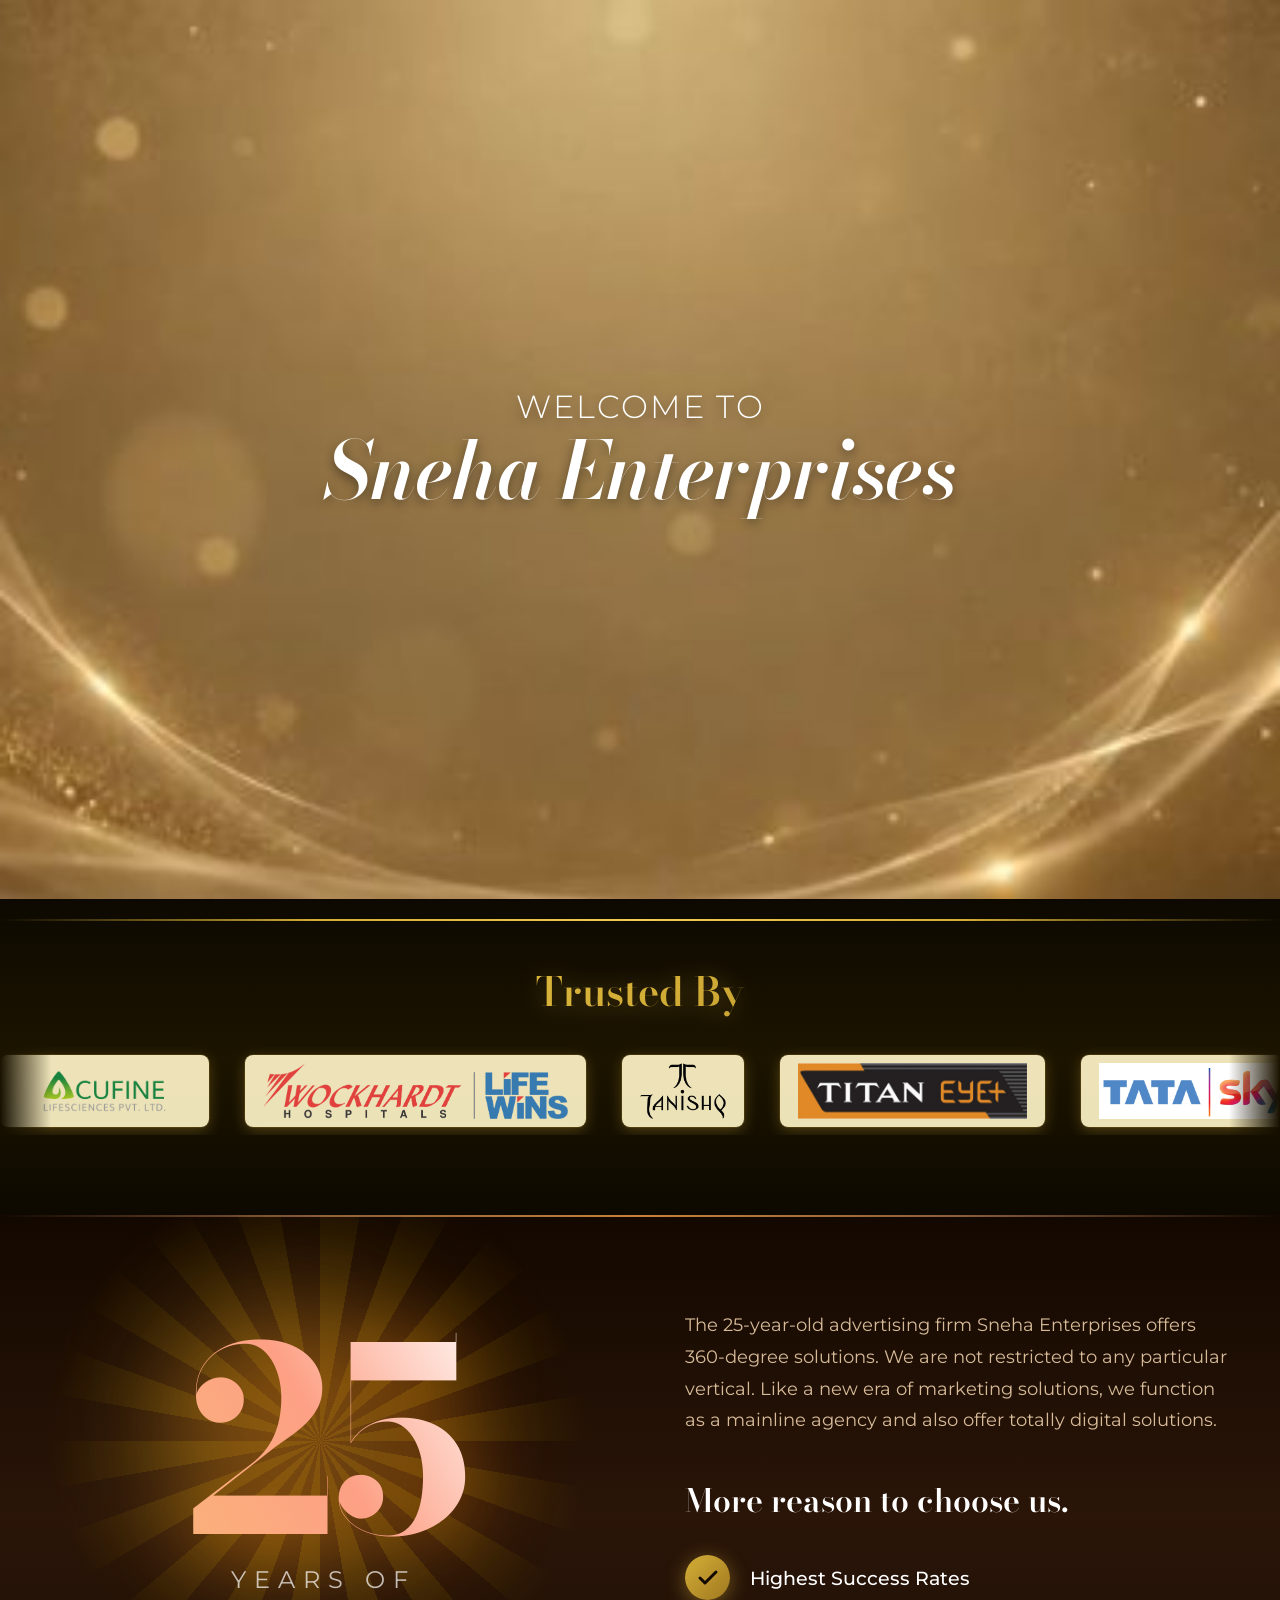
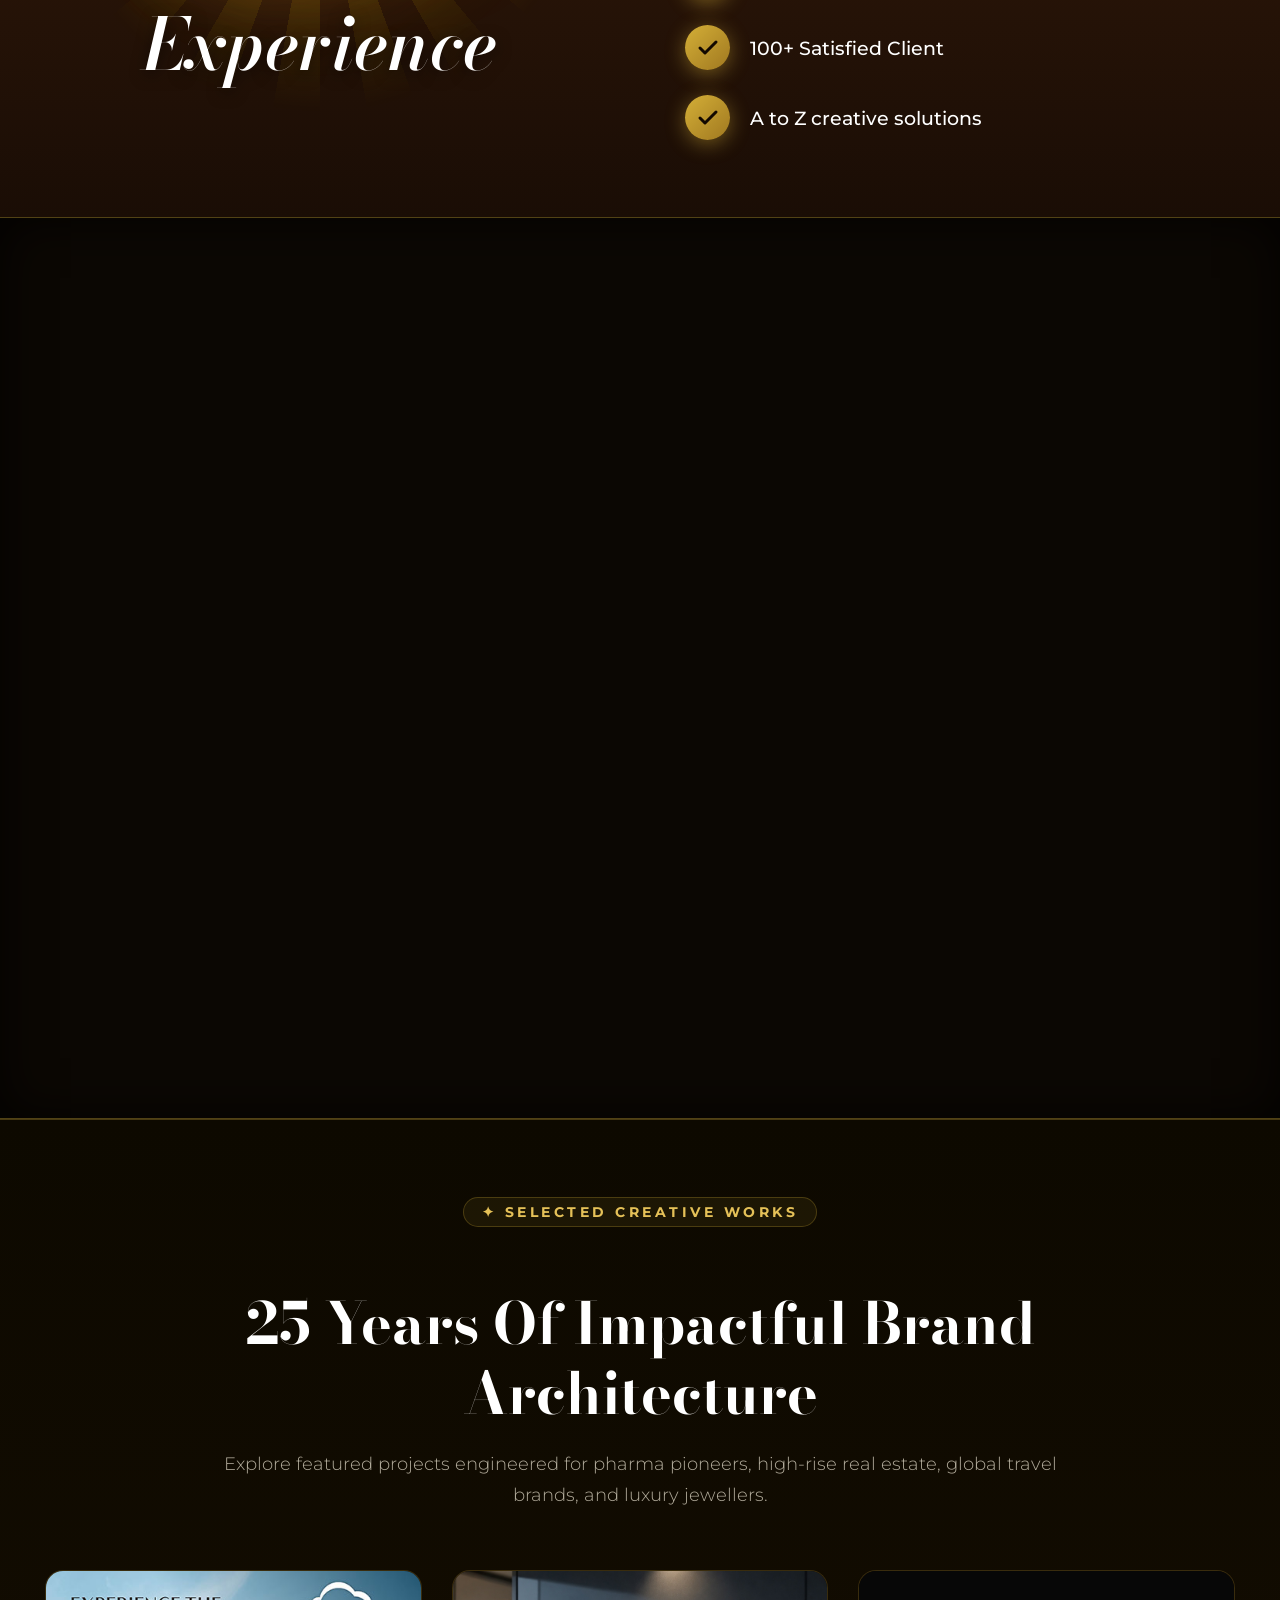
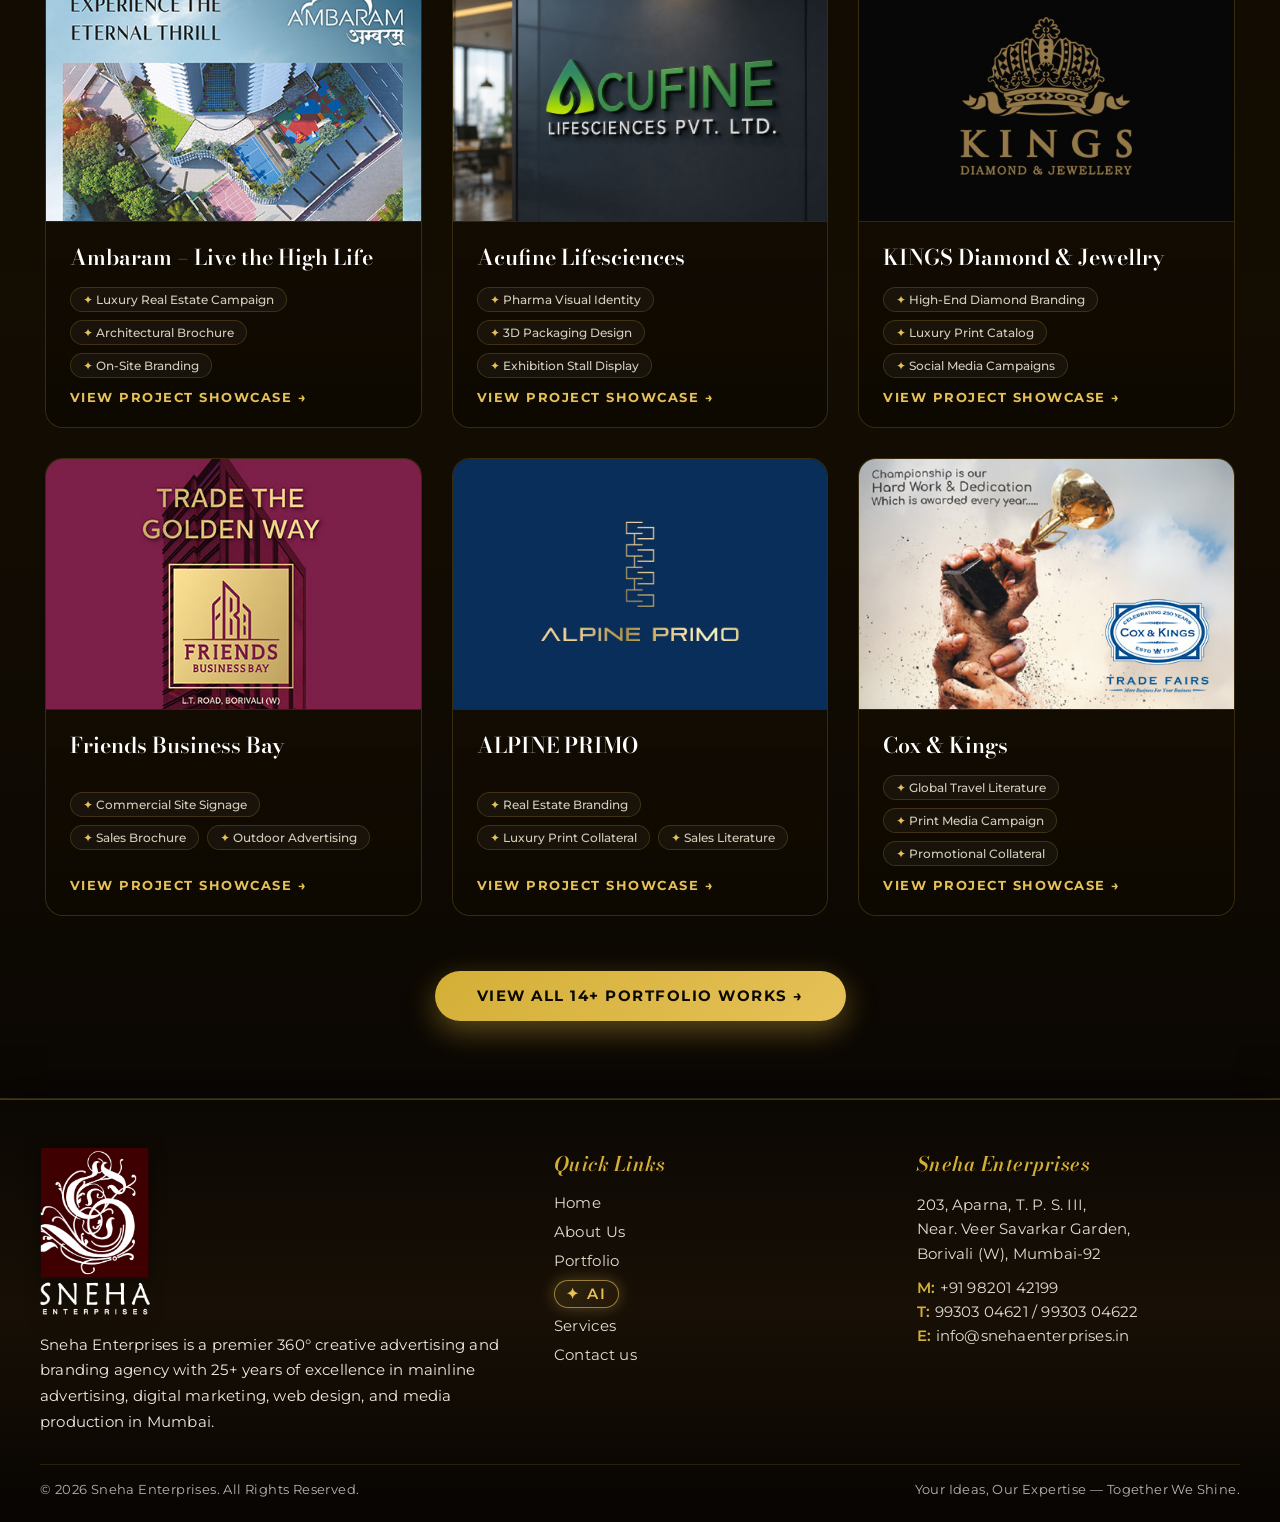
==== commit b2082f59: "Add main mobile number +919820142199 to footer contact section across all pages" ====
--- a/index.html
+++ b/index.html
@@ -44,7 +44,7 @@
       "logo": "https://www.snehaenterprises.in/assets/images/logo_icon.png",
       "image": "https://www.snehaenterprises.in/assets/images/logo_icon.png",
       "description": "Sneha Enterprises is a premier 360° creative advertising and branding agency with 25+ years of excellence in mainline advertising, digital marketing, web design, and media production in Mumbai.",
-      "telephone": "+919930304621",
+      "telephone": "+919820142199",
       "email": "info@snehaenterprises.in",
       "address": {
         "@type": "PostalAddress",
@@ -2508,9 +2508,9 @@
                 <span class="brand-text">Sneha Enterprises</span>
             </a>
             <div class="header-contact">
-                <a href="tel:9930304621" class="contact-item">
+                <a href="tel:+919820142199" class="contact-item">
                     <svg viewBox="0 0 24 24" fill="none" stroke="currentColor" stroke-width="2" stroke-linecap="round" stroke-linejoin="round"><path d="M22 16.92v3a2 2 0 0 1-2.18 2 19.79 19.79 0 0 1-8.63-3.07 19.5 19.5 0 0 1-6-6 19.79 19.79 0 0 1-3.07-8.67A2 2 0 0 1 4.11 2h3a2 2 0 0 1 2 1.72 12.84 12.84 0 0 0 .7 2.81 2 2 0 0 1-.45 2.11L8.09 9.91a16 16 0 0 0 6 6l1.27-1.27a2 2 0 0 1 2.11-.45 12.84 12.84 0 0 0 2.81.7A2 2 0 0 1 22 16.92z"></path></svg>
-                    <span>993030 4621</span>
+                    <span>+91 98201 42199</span>
                 </a>
                 <span class="contact-divider">|</span>
                 <a href="mailto:info@snehaenterprises.in" class="contact-item" title="info@snehaenterprises.in" aria-label="Email info@snehaenterprises.in">
@@ -2845,7 +2845,8 @@
                     <p>203, Aparna, T. P. S. III,<br>
                     Near. Veer Savarkar Garden,<br>
                     Borivali (W), Mumbai-92</p>
-                    <p><b>T:</b> 99303 04621 / 99303 04622<br>
+                    <p><b>M:</b> <a href="tel:+919820142199">+91 98201 42199</a><br>
+                    <b>T:</b> <a href="tel:+919930304621">99303 04621</a> / <a href="tel:+919930304622">99303 04622</a><br>
                     <b>E:</b> <a href="mailto:info@snehaenterprises.in">info@snehaenterprises.in</a></p>
                 </div>
             </div>
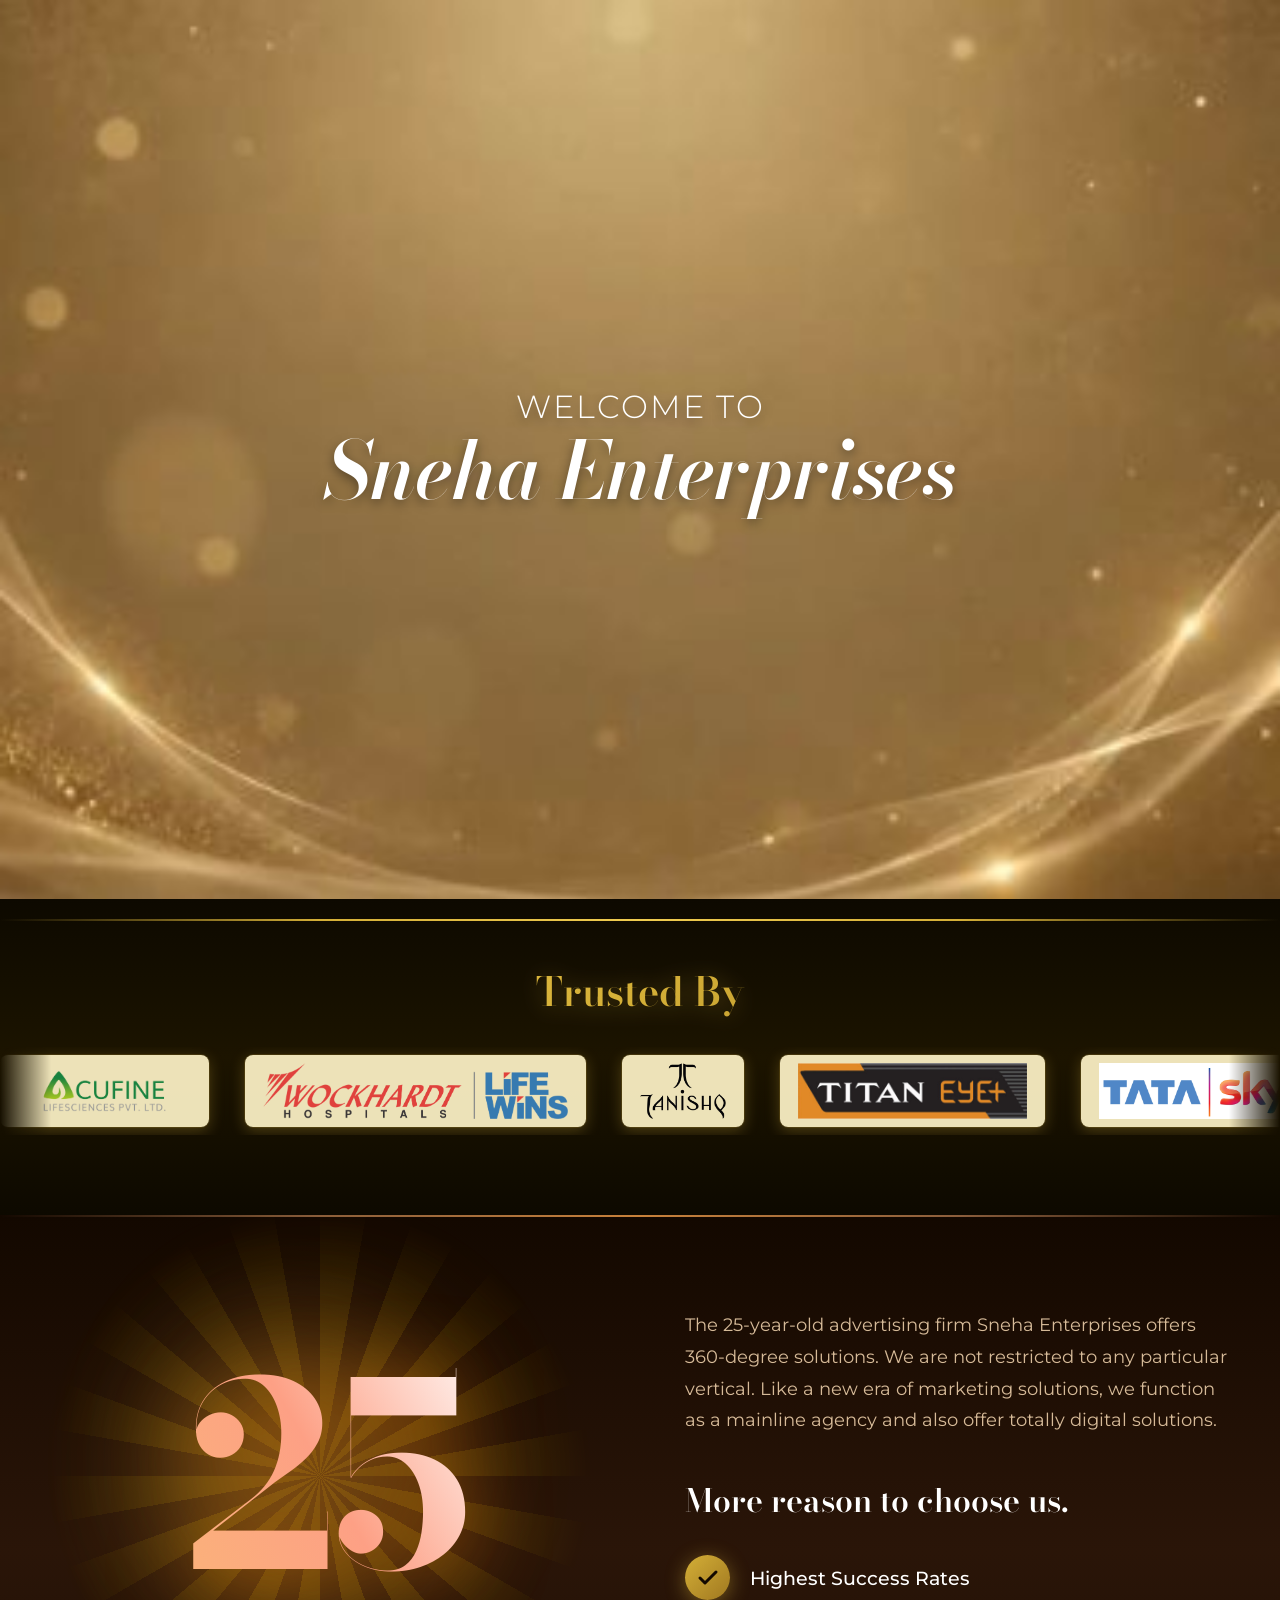
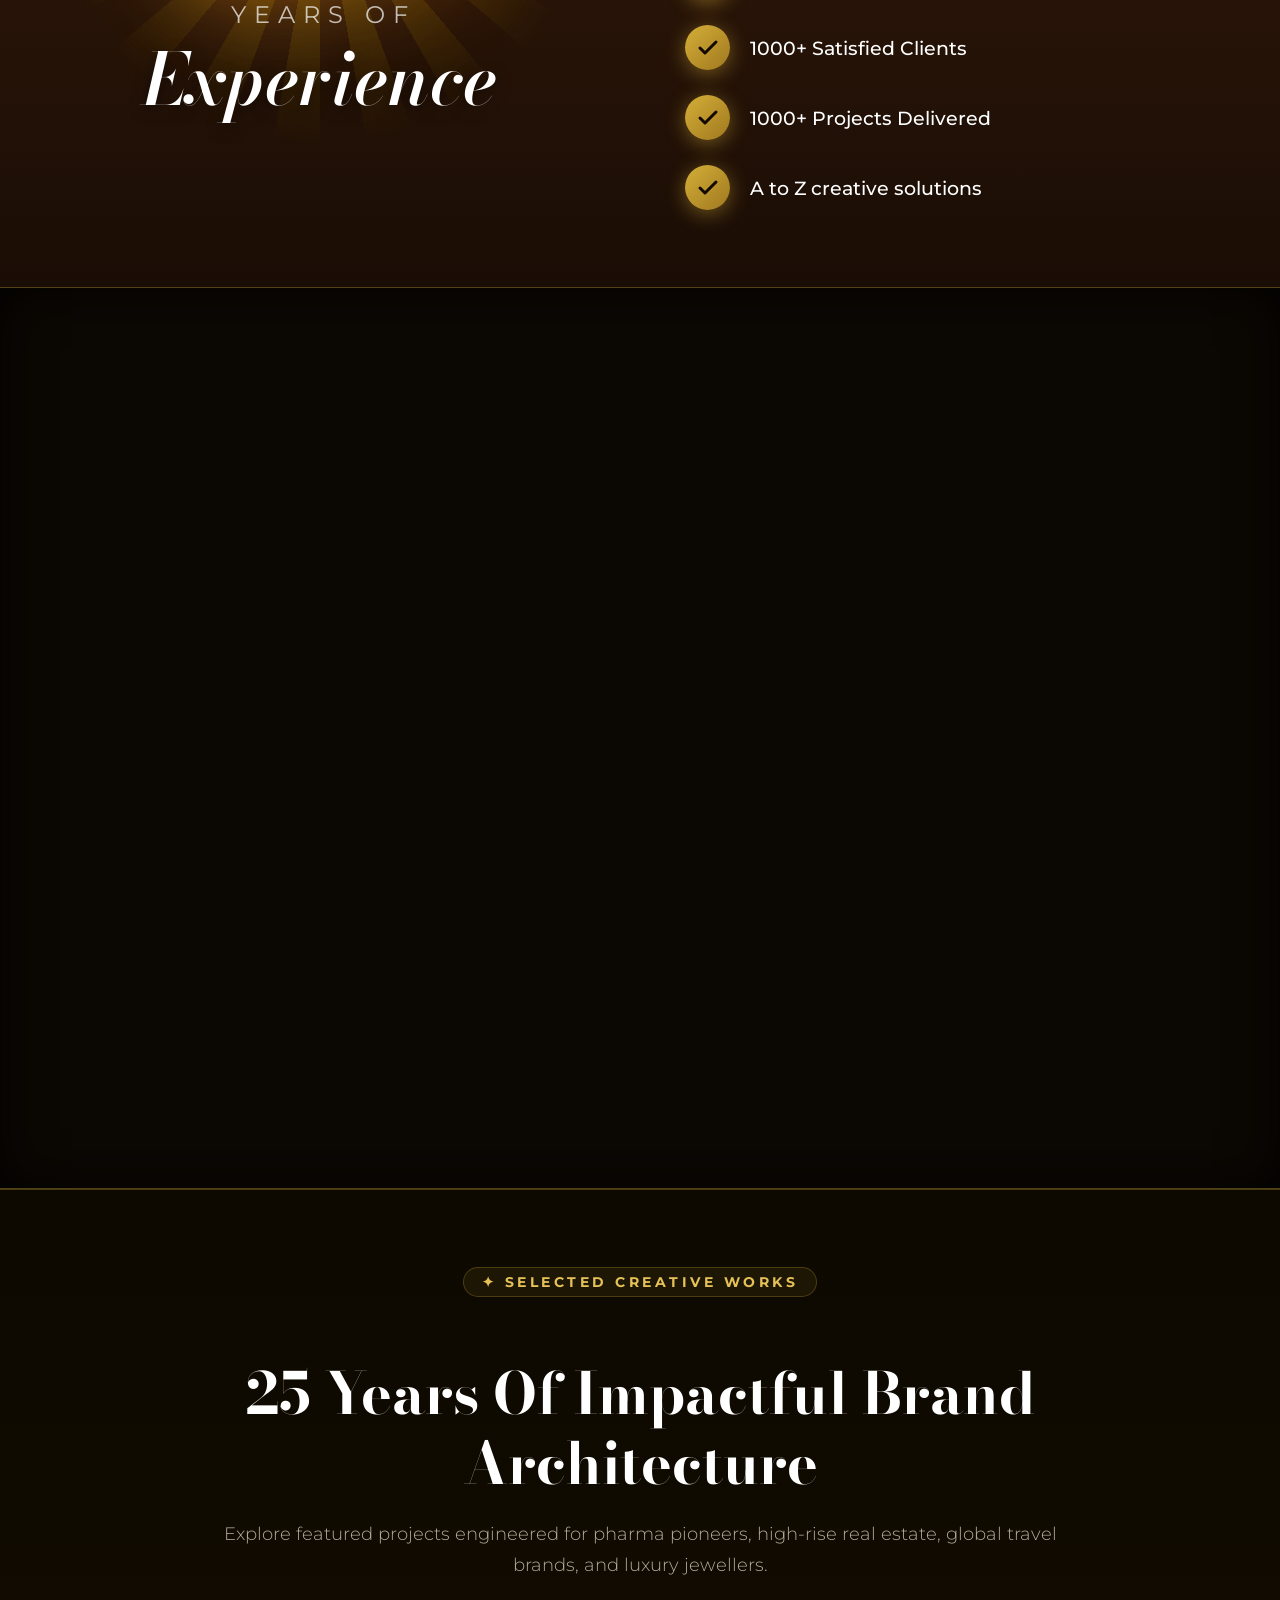
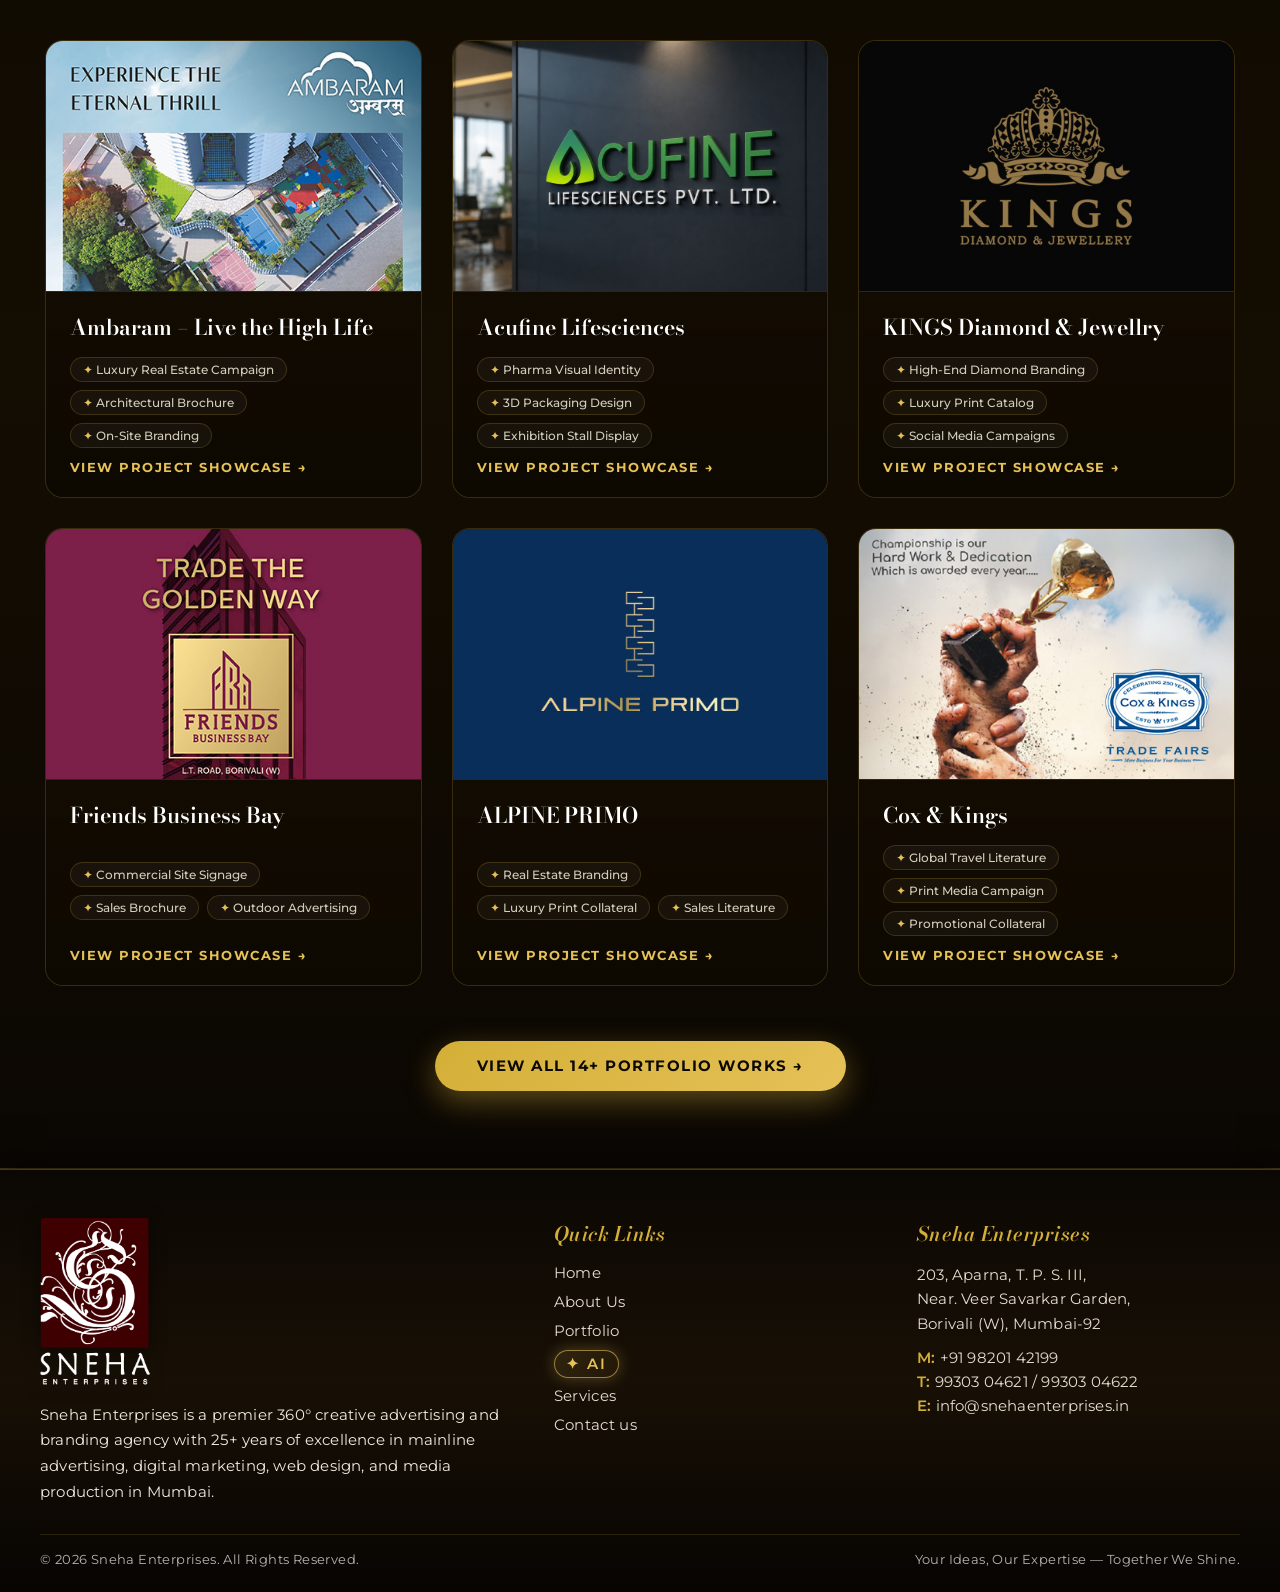
==== commit 6badb3a4: "Update stats across all pages to 1000+ Projects Delivered and 1000+ Satisfied Clients" ====
--- a/index.html
+++ b/index.html
@@ -1170,6 +1170,7 @@
         .wcu-container.visible .wcu-list li:nth-child(1) { transition-delay: 0.3s; }
         .wcu-container.visible .wcu-list li:nth-child(2) { transition-delay: 0.5s; }
         .wcu-container.visible .wcu-list li:nth-child(3) { transition-delay: 0.7s; }
+        .wcu-container.visible .wcu-list li:nth-child(4) { transition-delay: 0.9s; }
 
         .check-icon {
             width: 45px;
@@ -2555,8 +2556,8 @@
                 </div>
                 <div class="hqs-divider"></div>
                 <div class="hqs-item">
-                    <span class="hqs-num">500+</span>
-                    <span class="hqs-label">Brands Elevated</span>
+                    <span class="hqs-num">1000+</span>
+                    <span class="hqs-label">Projects Delivered</span>
                 </div>
                 <div class="hqs-divider"></div>
                 <div class="hqs-item">
@@ -2681,7 +2682,13 @@
                         <div class="check-icon">
                             <svg viewBox="0 0 24 24" fill="none" stroke="currentColor" stroke-width="3" stroke-linecap="round" stroke-linejoin="round"><polyline points="20 6 9 17 4 12"></polyline></svg>
                         </div>
-                        <span>100+ Satisfied Client</span>
+                        <span>1000+ Satisfied Clients</span>
+                    </li>
+                    <li>
+                        <div class="check-icon">
+                            <svg viewBox="0 0 24 24" fill="none" stroke="currentColor" stroke-width="3" stroke-linecap="round" stroke-linejoin="round"><polyline points="20 6 9 17 4 12"></polyline></svg>
+                        </div>
+                        <span>1000+ Projects Delivered</span>
                     </li>
                     <li>
                         <div class="check-icon">
